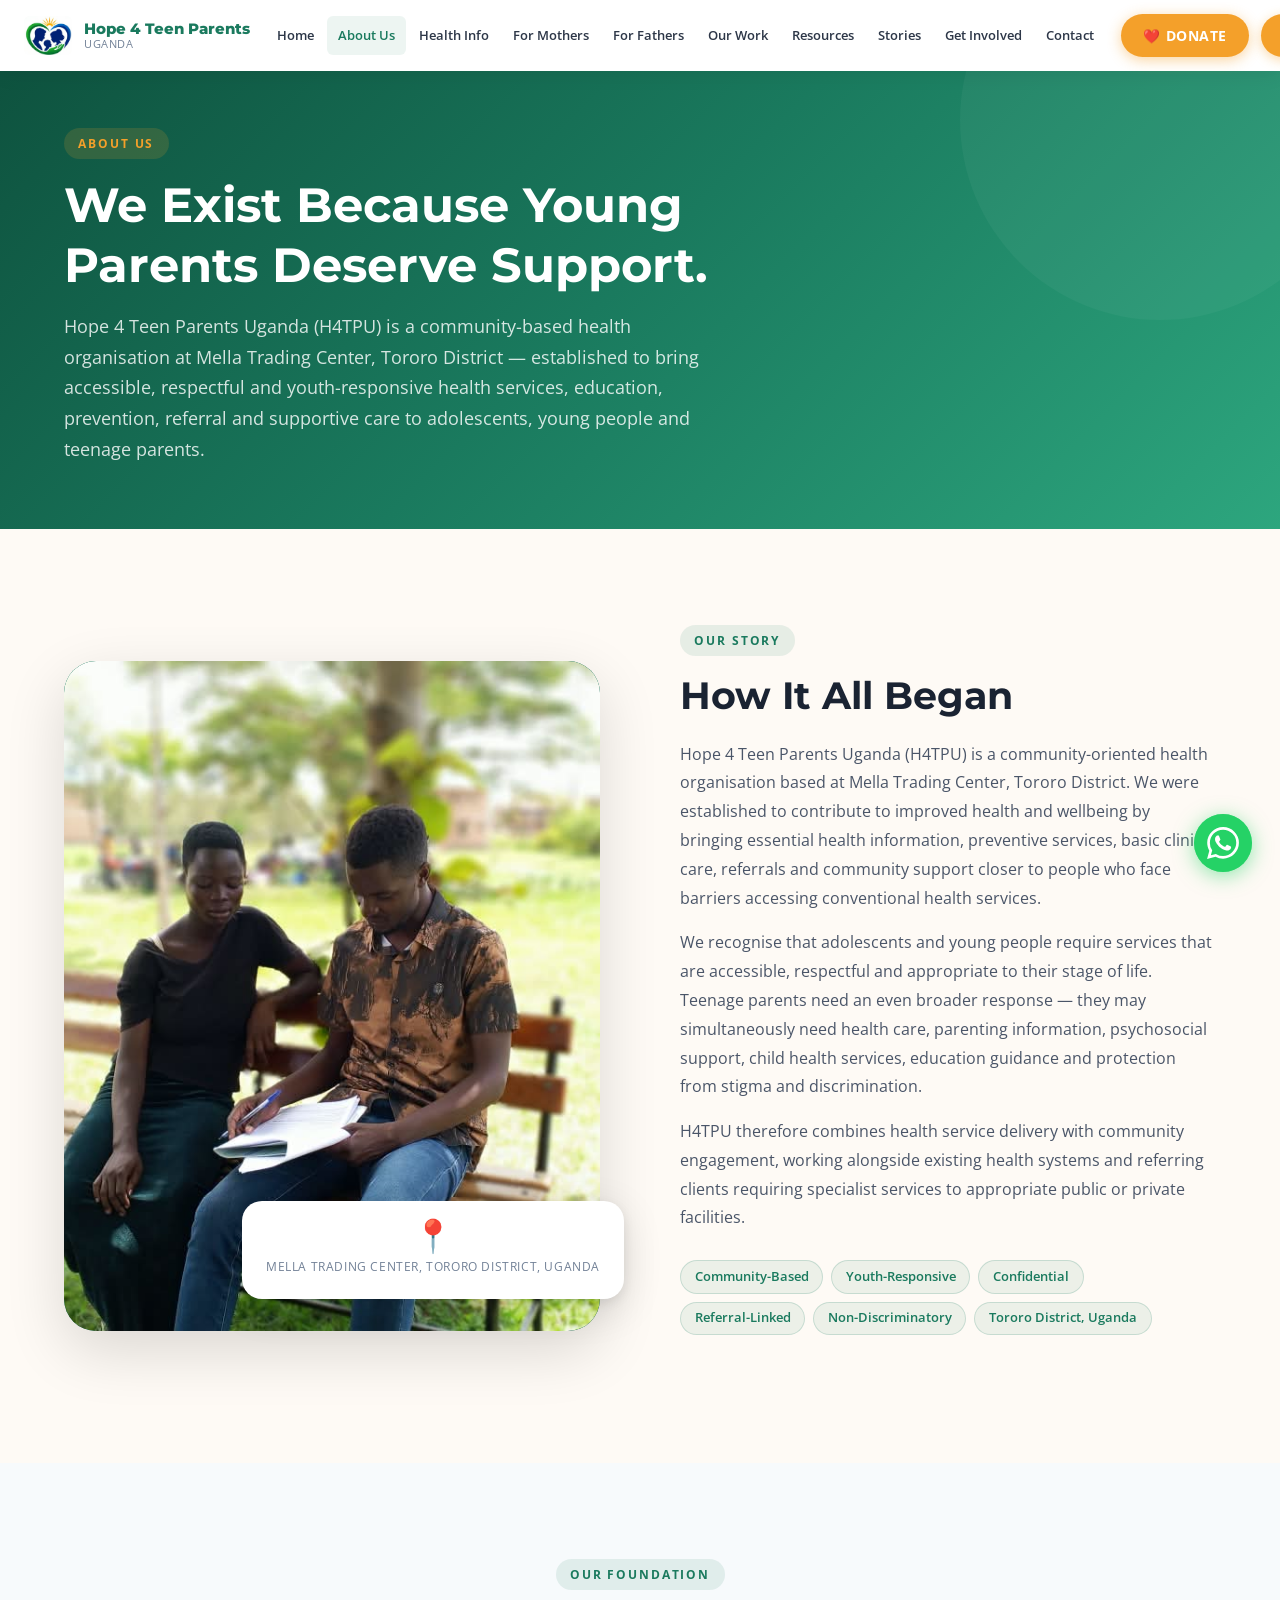
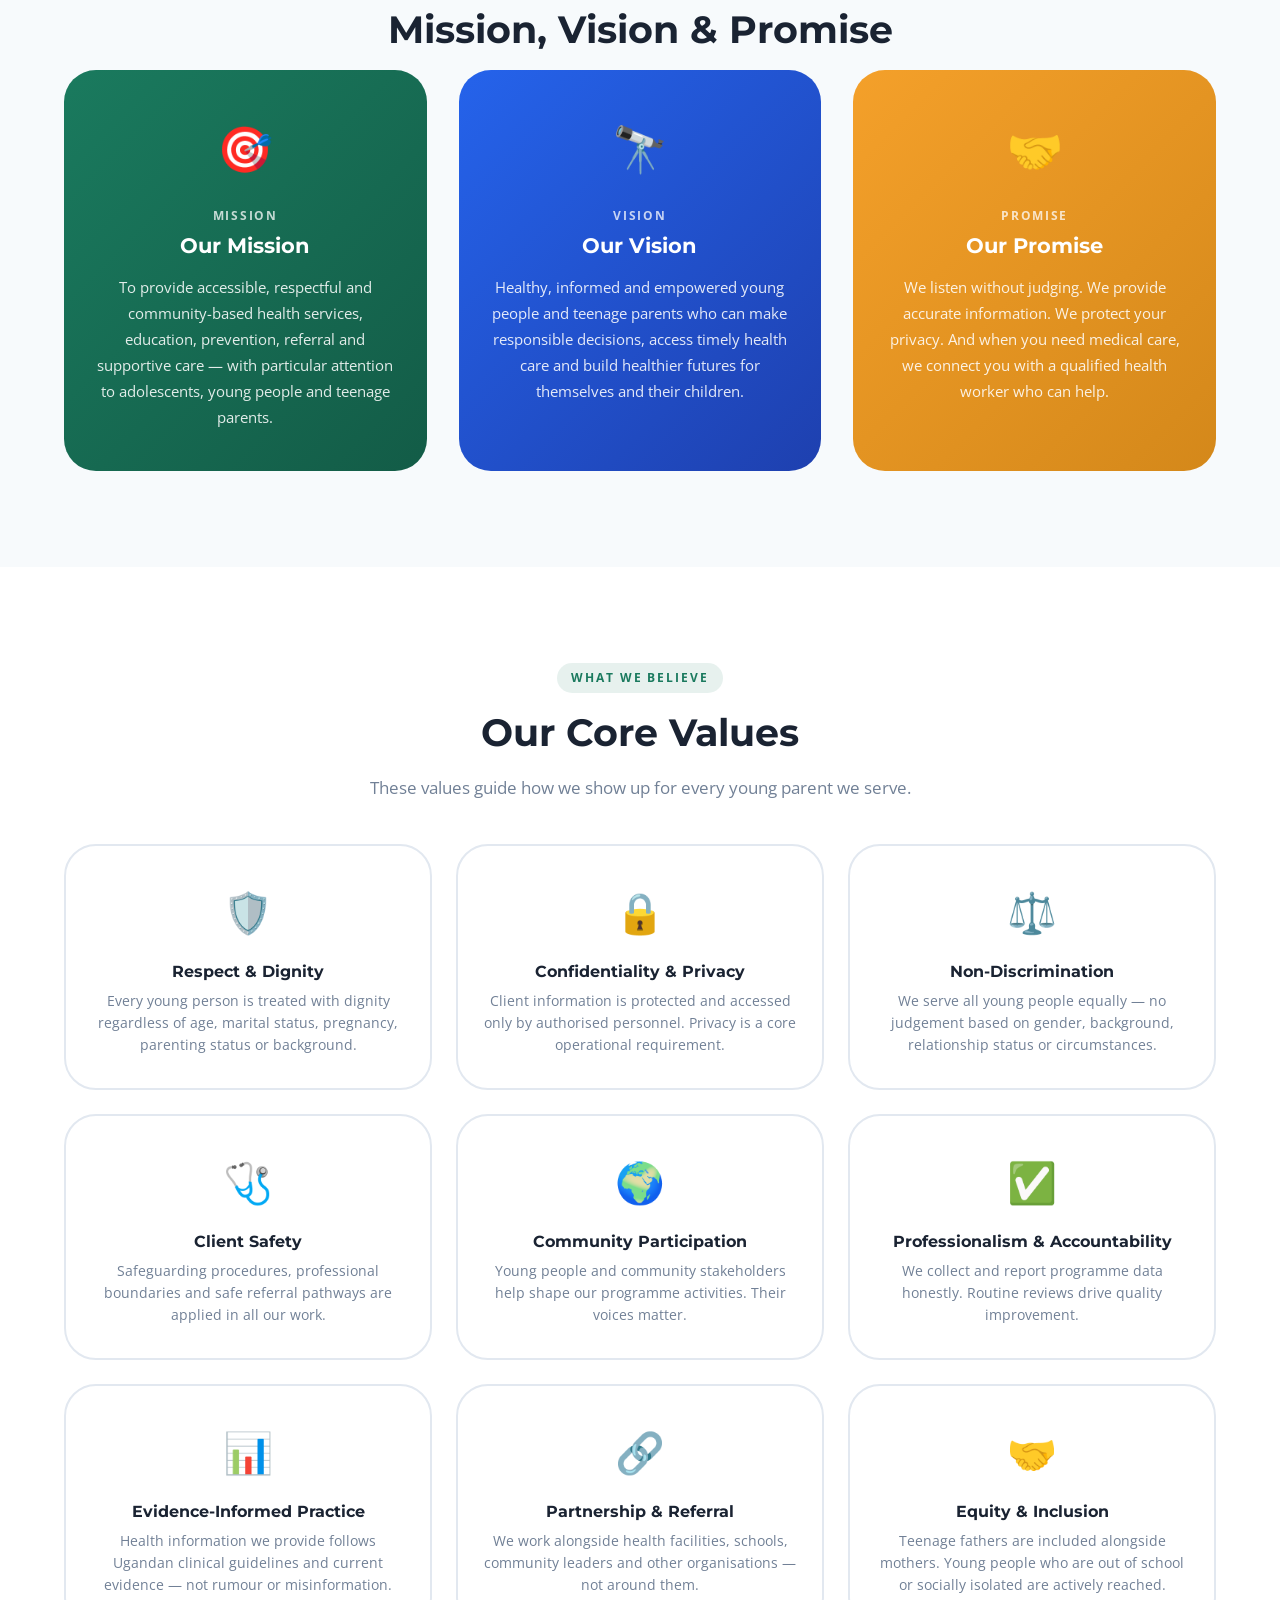
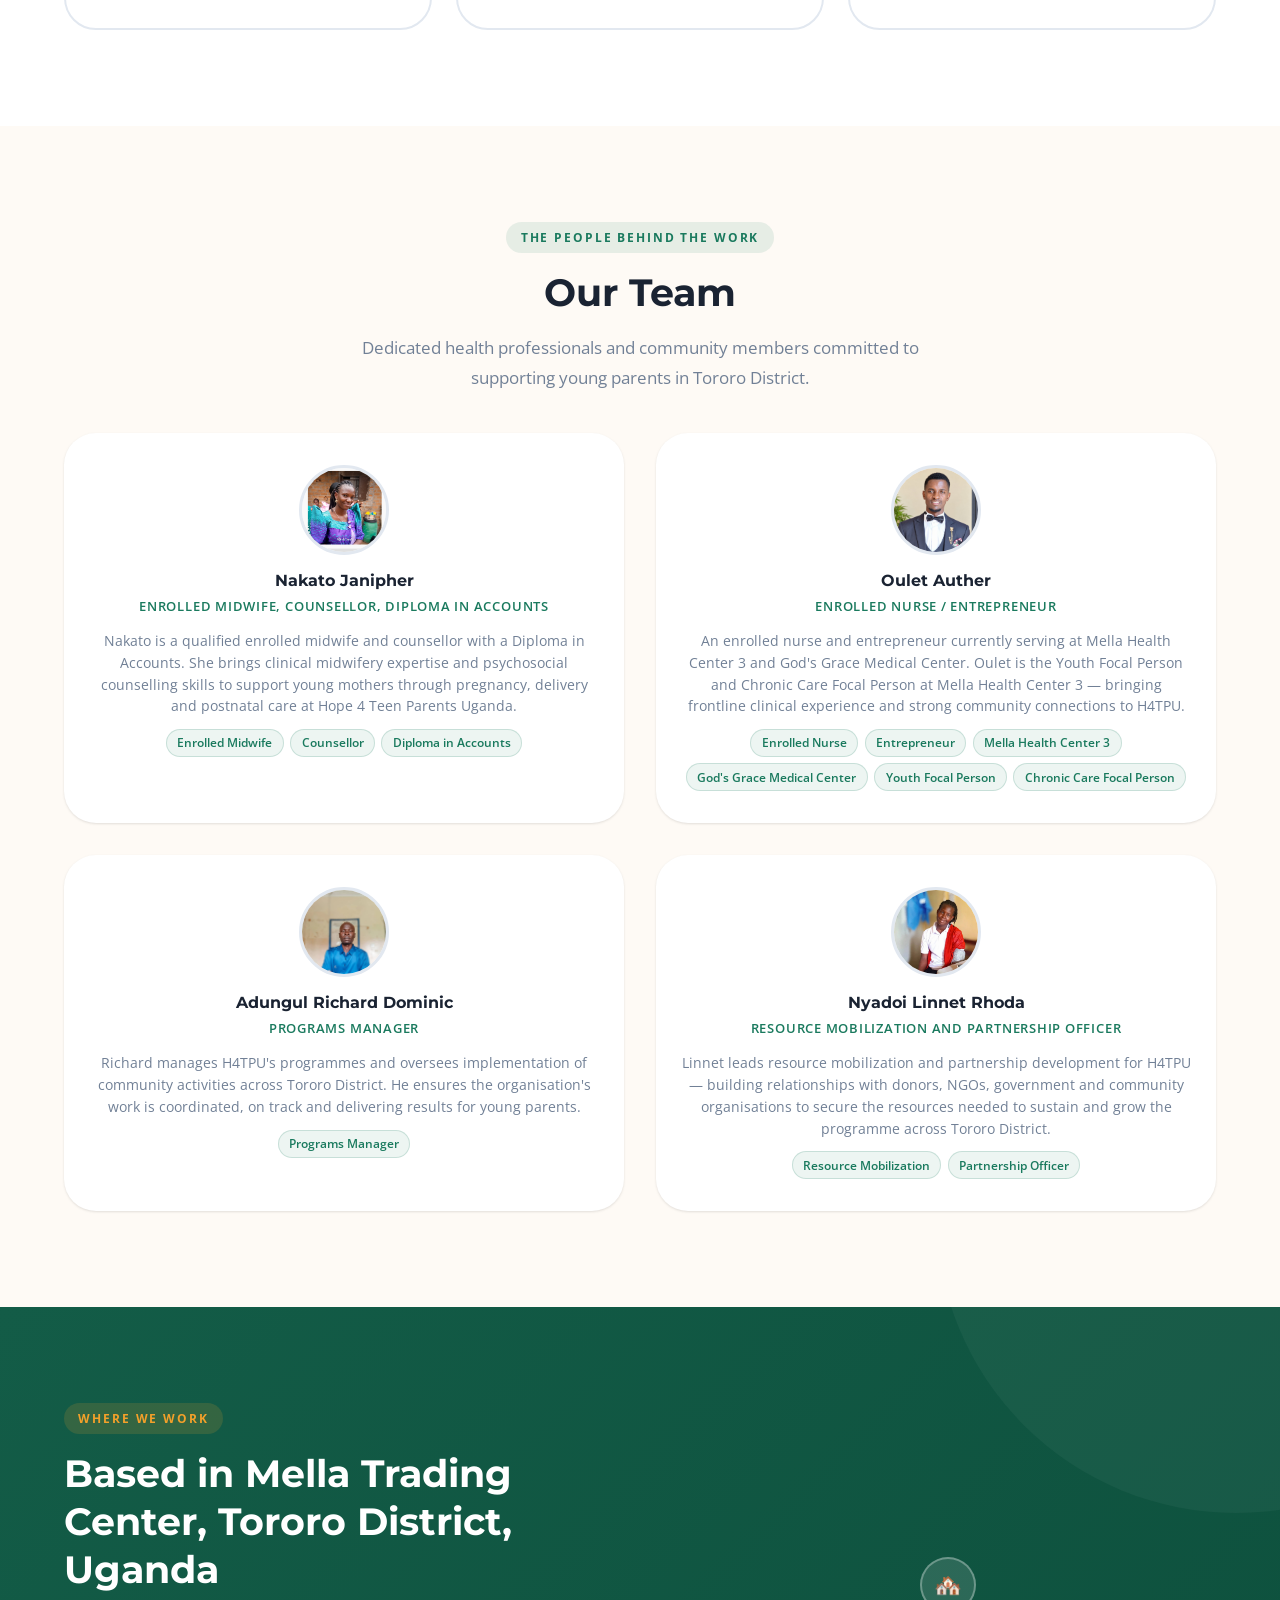
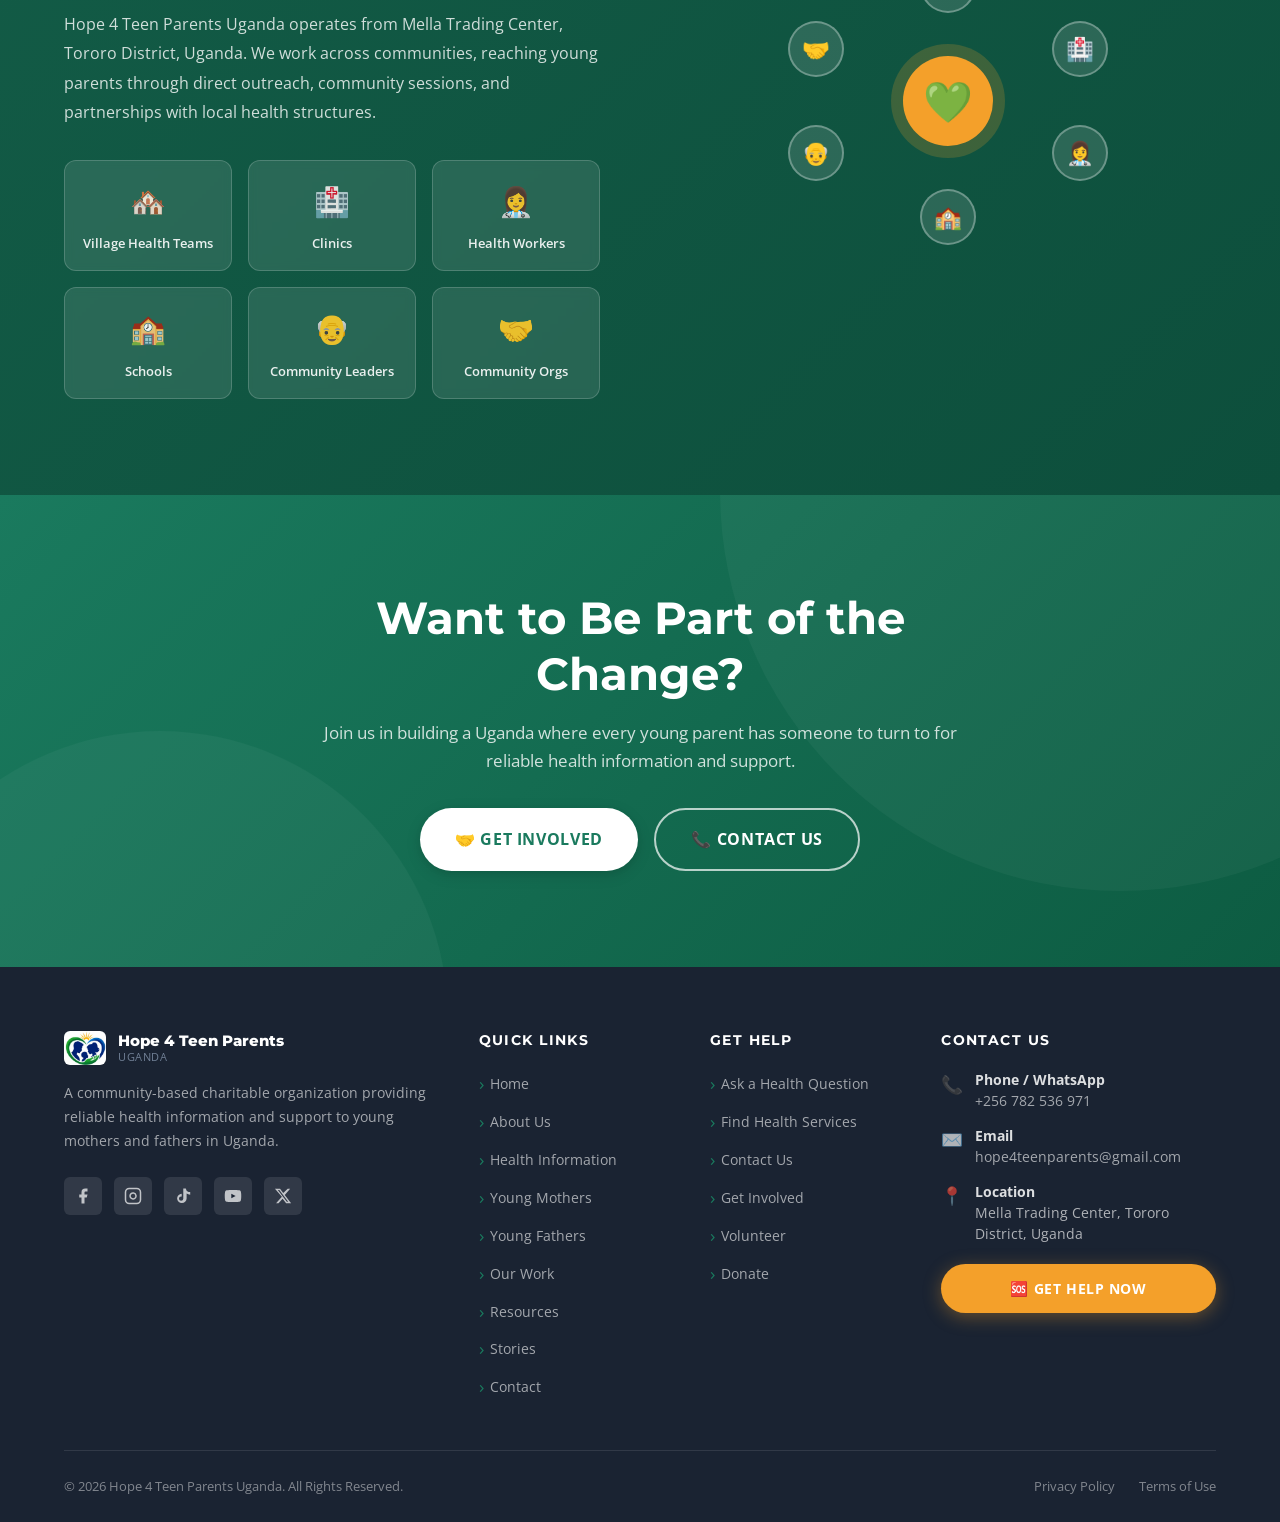
==== about.html @ ae79f882 "Fix hero image, team names, WhatsApp button, CSS cleanup" ====
﻿<!DOCTYPE html>
<html lang="en">
<head>
  <meta charset="UTF-8" />
  <meta name="viewport" content="width=device-width, initial-scale=1.0" />
  <meta name="description" content="About Hope 4 Teen Parents Uganda — our story, founder, mission, vision, core values, team, and location." />
  <title>About Us | Hope 4 Teen Parents Uganda</title>
  <link rel="preconnect" href="https://fonts.googleapis.com" />
  <link rel="preconnect" href="https://fonts.gstatic.com" crossorigin />
  <link href="https://fonts.googleapis.com/css2?family=Montserrat:wght@600;700;800&family=Open+Sans:wght@400;500;600&display=swap" rel="stylesheet" />
  <link rel="icon" href="data:image/svg+xml,<svg xmlns='http://www.w3.org/2000/svg' viewBox='0 0 32 32'><rect width='32' height='32' rx='8' fill='%231a7a5e'/><text x='50%' y='55%' dominant-baseline='middle' text-anchor='middle' font-size='18'>💚</text></svg>" />
  <link rel="stylesheet" href="css/style.css" />
</head>
<body>

  <!-- HEADER -->
  <header class="site-header" id="site-header" role="banner">
    <div class="header-inner">
      <a href="index.html" class="logo" aria-label="Hope 4 Teen Parents Uganda — Home">
        <div class="logo-icon logo-icon--img" aria-hidden="true"><img src="logo.png" alt="Hope 4 Teen Parents Uganda logo" /></div>
        <div class="logo-text"><span class="logo-name">Hope 4 Teen Parents</span><span class="logo-sub">Uganda</span></div>
      </a>
      <nav class="main-nav" role="navigation" aria-label="Main navigation">
        <ul class="nav-list">
          <li><a href="index.html">Home</a></li>
          <li><a href="about.html" class="active" aria-current="page">About Us</a></li>
          <li><a href="health-information.html">Health Info</a></li>
          <li><a href="young-mothers.html">For Mothers</a></li>
          <li><a href="young-fathers.html">For Fathers</a></li>
          <li><a href="our-work.html">Our Work</a></li>
          <li><a href="resources.html">Resources</a></li>
          <li><a href="stories.html">Stories</a></li>
          <li><a href="get-involved.html">Get Involved</a></li>
          <li><a href="contact.html">Contact</a></li>
        </ul>
      </nav>
      <div class="header-actions">
        <a href="get-involved.html#donate" class="btn btn-donate">❤️ DONATE</a>
        <a href="contact.html" class="btn btn-get-help">🆘 GET HELP</a>
        <button class="hamburger" id="hamburger" aria-label="Open navigation menu" aria-expanded="false" aria-controls="mobile-nav">
          <span></span><span></span><span></span>
        </button>
      </div>
    </div>
  </header>

  <nav class="mobile-nav" id="mobile-nav" aria-label="Mobile navigation">
    <ul class="mobile-nav-list">
      <li><a href="index.html">🏠 Home</a></li>
      <li><a href="about.html">ℹ️ About Us</a></li>
      <li><a href="health-information.html">🩺 Health Information</a></li>
      <li><a href="young-mothers.html">👩 For Young Mothers</a></li>
      <li><a href="young-fathers.html">👨 For Young Fathers</a></li>
      <li><a href="our-work.html">⚙️ Our Work</a></li>
      <li><a href="resources.html">📚 Resources</a></li>
      <li><a href="stories.html">📖 Stories</a></li>
      <li><a href="get-involved.html">🤝 Get Involved</a></li>
      <li><a href="contact.html">📞 Contact</a></li>
    </ul>
    <div class="mobile-nav-footer">
      <a href="contact.html" class="btn btn-primary btn-lg" style="justify-content:center;">🆘 GET HELP NOW</a>
      <a href="get-involved.html" class="btn btn-outline-primary btn-lg" style="justify-content:center;">Support Our Work</a>
    </div>
  </nav>

  <main>

    <!-- PAGE HERO -->
    <section class="page-hero" aria-labelledby="page-hero-heading">
      <div class="container">
        <div class="page-hero-content">
          <span class="section-label light">About Us</span>
          <h1 id="page-hero-heading">We Exist Because Young Parents Deserve Support.</h1>
          <p>Hope 4 Teen Parents Uganda (H4TPU) is a community-based health organisation at Mella Trading Center, Tororo District — established to bring accessible, respectful and youth-responsive health services, education, prevention, referral and supportive care to adolescents, young people and teenage parents.</p>
        </div>
      </div>
    </section>

    <!-- OUR STORY -->
    <section class="about section-padding" aria-labelledby="story-heading">
      <div class="container">
        <div class="about-grid">
          <div class="about-image-wrap reveal">
            <div class="about-image-box about-image-box--photo" role="img" aria-label="Young parents reviewing health information together in Uganda">
              <img src="1.jpeg" alt="Young parents sitting together reviewing health information, Mella Uganda" />
            </div>
            <div class="about-badge"><span class="about-badge-num">📍</span><span class="about-badge-label">Mella Trading Center, Tororo District, Uganda</span></div>
          </div>
          <div class="about-content reveal reveal-delay-2">
            <span class="section-label">Our Story</span>
            <h2 id="story-heading">How It All Began</h2>
            <p>Hope 4 Teen Parents Uganda (H4TPU) is a community-oriented health organisation based at Mella Trading Center, Tororo District. We were established to contribute to improved health and wellbeing by bringing essential health information, preventive services, basic clinical care, referrals and community support closer to people who face barriers accessing conventional health services.</p>
            <p>We recognise that adolescents and young people require services that are accessible, respectful and appropriate to their stage of life. Teenage parents need an even broader response — they may simultaneously need health care, parenting information, psychosocial support, child health services, education guidance and protection from stigma and discrimination.</p>
            <p>H4TPU therefore combines health service delivery with community engagement, working alongside existing health systems and referring clients requiring specialist services to appropriate public or private facilities.</p>
            <div class="about-tags">
              <span class="tag">Community-Based</span>
              <span class="tag">Youth-Responsive</span>
              <span class="tag">Confidential</span>
              <span class="tag">Referral-Linked</span>
              <span class="tag">Non-Discriminatory</span>
              <span class="tag">Tororo District, Uganda</span>
            </div>
          </div>
        </div>
      </div>
    </section>

    <!-- MISSION / VISION / VALUES -->
    <section class="mvp section-padding" style="background:var(--color-bg-light);" aria-labelledby="mvp-heading">
      <div class="container text-center">
        <span class="section-label">Our Foundation</span>
        <h2 id="mvp-heading" class="section-title">Mission, Vision &amp; Promise</h2>
        <div class="mvp-grid">
          <div class="mvp-card mission reveal">
            <span class="mvp-icon">🎯</span>
            <div class="mvp-label">Mission</div>
            <h3>Our Mission</h3>
            <p>To provide accessible, respectful and community-based health services, education, prevention, referral and supportive care — with particular attention to adolescents, young people and teenage parents.</p>
          </div>
          <div class="mvp-card vision reveal reveal-delay-2">
            <span class="mvp-icon">🔭</span>
            <div class="mvp-label">Vision</div>
            <h3>Our Vision</h3>
            <p>Healthy, informed and empowered young people and teenage parents who can make responsible decisions, access timely health care and build healthier futures for themselves and their children.</p>
          </div>
          <div class="mvp-card promise reveal reveal-delay-4">
            <span class="mvp-icon">🤝</span>
            <div class="mvp-label">Promise</div>
            <h3>Our Promise</h3>
            <p>We listen without judging. We provide accurate information. We protect your privacy. And when you need medical care, we connect you with a qualified health worker who can help.</p>
          </div>
        </div>
      </div>
    </section>

    <!-- CORE VALUES -->
    <section class="section-padding" aria-labelledby="values-heading">
      <div class="container text-center">
        <span class="section-label">What We Believe</span>
        <h2 id="values-heading" class="section-title">Our Core Values</h2>
        <p class="section-subtitle">These values guide how we show up for every young parent we serve.</p>
        <div class="values-grid" style="grid-template-columns:repeat(3,1fr);">
          <div class="value-card reveal"><span class="value-icon">🛡️</span><h4>Respect &amp; Dignity</h4><p>Every young person is treated with dignity regardless of age, marital status, pregnancy, parenting status or background.</p></div>
          <div class="value-card reveal reveal-delay-1"><span class="value-icon">🔒</span><h4>Confidentiality &amp; Privacy</h4><p>Client information is protected and accessed only by authorised personnel. Privacy is a core operational requirement.</p></div>
          <div class="value-card reveal reveal-delay-2"><span class="value-icon">⚖️</span><h4>Non-Discrimination</h4><p>We serve all young people equally — no judgement based on gender, background, relationship status or circumstances.</p></div>
          <div class="value-card reveal reveal-delay-3"><span class="value-icon">🩺</span><h4>Client Safety</h4><p>Safeguarding procedures, professional boundaries and safe referral pathways are applied in all our work.</p></div>
          <div class="value-card reveal"><span class="value-icon">🌍</span><h4>Community Participation</h4><p>Young people and community stakeholders help shape our programme activities. Their voices matter.</p></div>
          <div class="value-card reveal reveal-delay-1"><span class="value-icon">✅</span><h4>Professionalism &amp; Accountability</h4><p>We collect and report programme data honestly. Routine reviews drive quality improvement.</p></div>
          <div class="value-card reveal reveal-delay-2"><span class="value-icon">📊</span><h4>Evidence-Informed Practice</h4><p>Health information we provide follows Ugandan clinical guidelines and current evidence — not rumour or misinformation.</p></div>
          <div class="value-card reveal reveal-delay-3"><span class="value-icon">🔗</span><h4>Partnership &amp; Referral</h4><p>We work alongside health facilities, schools, community leaders and other organisations — not around them.</p></div>
          <div class="value-card reveal"><span class="value-icon">🤝</span><h4>Equity &amp; Inclusion</h4><p>Teenage fathers are included alongside mothers. Young people who are out of school or socially isolated are actively reached.</p></div>
        </div>
      </div>
    </section>

    <!-- OUR TEAM -->
    <section class="section-padding" style="background:var(--color-bg-cream);" aria-labelledby="team-heading">
      <div class="container text-center">
        <span class="section-label">The People Behind the Work</span>
        <h2 id="team-heading" class="section-title">Our Team</h2>
        <p class="section-subtitle">Dedicated health professionals and community members committed to supporting young parents in Tororo District.</p>
        <div class="team-grid" style="grid-template-columns:repeat(2,1fr);">

          <!-- Nakato Janipher -->
          <div class="team-card reveal">
            <div class="team-avatar team-avatar--photo">
              <img src="nakato.jpeg" alt="Nakato Janipher" />
            </div>
            <h4 class="team-name">Nakato Janipher</h4>
            <p class="team-role">Enrolled Midwife, Counsellor, Diploma in Accounts</p>
            <p class="team-bio">Nakato is a qualified enrolled midwife and counsellor with a Diploma in Accounts. She brings clinical midwifery expertise and psychosocial counselling skills to support young mothers through pregnancy, delivery and postnatal care at Hope 4 Teen Parents Uganda.</p>
            <div class="team-tags">
              <span class="tag">Enrolled Midwife</span>
              <span class="tag">Counsellor</span>
              <span class="tag">Diploma in Accounts</span>
            </div>
          </div>

          <!-- Oulet Auther -->
          <div class="team-card reveal reveal-delay-1">
            <div class="team-avatar team-avatar--photo">
              <img src="oulet.jpeg" alt="Oulet Auther" />
            </div>
            <h4 class="team-name">Oulet Auther</h4>
            <p class="team-role">Enrolled Nurse / Entrepreneur</p>
            <p class="team-bio">An enrolled nurse and entrepreneur currently serving at Mella Health Center 3 and God's Grace Medical Center. Oulet is the Youth Focal Person and Chronic Care Focal Person at Mella Health Center 3 — bringing frontline clinical experience and strong community connections to H4TPU.</p>
            <div class="team-tags">
              <span class="tag">Enrolled Nurse</span>
              <span class="tag">Entrepreneur</span>
              <span class="tag">Mella Health Center 3</span>
              <span class="tag">God's Grace Medical Center</span>
              <span class="tag">Youth Focal Person</span>
              <span class="tag">Chronic Care Focal Person</span>
            </div>
          </div>

          <!-- Adungul Richard Dominic -->
          <div class="team-card reveal reveal-delay-2">
            <div class="team-avatar team-avatar--photo">
              <img src="richard.jpeg" alt="Adungul Richard Dominic" />
            </div>
            <h4 class="team-name">Adungul Richard Dominic</h4>
            <p class="team-role">Programs Manager</p>
            <p class="team-bio">Richard manages H4TPU's programmes and oversees implementation of community activities across Tororo District. He ensures the organisation's work is coordinated, on track and delivering results for young parents.</p>
            <div class="team-tags">
              <span class="tag">Programs Manager</span>
            </div>
          </div>

          <!-- Nyadoi Linnet -->
          <div class="team-card reveal reveal-delay-3">
            <div class="team-avatar team-avatar--photo">
              <img src="linnet.jpeg" alt="Nyadoi Linnet" />
            </div>
            <h4 class="team-name">Nyadoi Linnet Rhoda</h4>
            <p class="team-role">Resource Mobilization and Partnership Officer</p>
            <p class="team-bio">Linnet leads resource mobilization and partnership development for H4TPU — building relationships with donors, NGOs, government and community organisations to secure the resources needed to sustain and grow the programme across Tororo District.</p>
            <div class="team-tags">
              <span class="tag">Resource Mobilization</span>
              <span class="tag">Partnership Officer</span>
            </div>
          </div>

        </div>

      </div>
    </section>

    <!-- LOCATION -->
    <section class="community section-padding" aria-labelledby="location-heading">
      <div class="container">
        <div class="community-inner">
          <div class="community-content">
            <span class="section-label light">Where We Work</span>
            <h2 id="location-heading">Based in Mella Trading Center, Tororo District, Uganda</h2>
            <p>Hope 4 Teen Parents Uganda operates from Mella Trading Center, Tororo District, Uganda. We work across communities, reaching young parents through direct outreach, community sessions, and partnerships with local health structures.</p>
            <div class="partner-grid">
              <div class="partner-chip reveal"><span class="chip-icon">🏘️</span>Village Health Teams</div>
              <div class="partner-chip reveal reveal-delay-1"><span class="chip-icon">🏥</span>Clinics</div>
              <div class="partner-chip reveal reveal-delay-2"><span class="chip-icon">👩‍⚕️</span>Health Workers</div>
              <div class="partner-chip reveal"><span class="chip-icon">🏫</span>Schools</div>
              <div class="partner-chip reveal reveal-delay-1"><span class="chip-icon">👴</span>Community Leaders</div>
              <div class="partner-chip reveal reveal-delay-2"><span class="chip-icon">🤝</span>Community Orgs</div>
            </div>
          </div>
          <div class="community-visual" aria-hidden="true">
            <div class="network-graphic">
              <div class="network-center">💚</div>
              <div class="network-node node-1">🏘️</div>
              <div class="network-node node-2">🏥</div>
              <div class="network-node node-3">👩‍⚕️</div>
              <div class="network-node node-4">🏫</div>
              <div class="network-node node-5">👴</div>
              <div class="network-node node-6">🤝</div>
            </div>
          </div>
        </div>
      </div>
    </section>

    <!-- CTA -->
    <section class="final-cta section-padding" aria-labelledby="about-cta-heading">
      <div class="container">
        <div class="final-cta-inner">
          <h2 id="about-cta-heading">Want to Be Part of the Change?</h2>
          <p>Join us in building a Uganda where every young parent has someone to turn to for reliable health information and support.</p>
          <div class="final-cta-buttons">
            <a href="get-involved.html" class="btn btn-white btn-lg">🤝 Get Involved</a>
            <a href="contact.html" class="btn btn-outline btn-lg">📞 Contact Us</a>
          </div>
        </div>
      </div>
    </section>

  </main>

  <!-- FOOTER -->
  <footer class="site-footer" role="contentinfo">
    <div class="container">
      <div class="footer-top">
        <div class="footer-brand">
          <a href="index.html" class="logo"><div class="logo-icon logo-icon--img" aria-hidden="true"><img src="logo.png" alt="Hope 4 Teen Parents Uganda logo" /></div><div class="logo-text"><span class="logo-name">Hope 4 Teen Parents</span><span class="logo-sub">Uganda</span></div></a>
          <p>A community-based charitable organization providing reliable health information and support to young mothers and fathers in Uganda.</p>
          <div class="footer-social">
            <a href="https://www.facebook.com/HopeTeenparentsuganda" class="social-link" aria-label="Facebook" target="_blank" rel="noopener noreferrer"><svg width="18" height="18" viewBox="0 0 24 24" fill="currentColor"><path d="M18 2h-3a5 5 0 0 0-5 5v3H7v4h3v8h4v-8h3l1-4h-4V7a1 1 0 0 1 1-1h3z"/></svg></a>
            <a href="https://www.instagram.com/hope4teenparentsuganda" class="social-link" aria-label="Instagram" target="_blank" rel="noopener noreferrer"><svg width="18" height="18" viewBox="0 0 24 24" fill="none" stroke="currentColor" stroke-width="2"><rect x="2" y="2" width="20" height="20" rx="5"/><path d="M16 11.37A4 4 0 1 1 12.63 8 4 4 0 0 1 16 11.37z"/><line x1="17.5" y1="6.5" x2="17.51" y2="6.5"/></svg></a>
            <a href="https://www.tiktok.com/@hope4teenparentsu" class="social-link" aria-label="TikTok" target="_blank" rel="noopener noreferrer"><svg width="18" height="18" viewBox="0 0 24 24" fill="currentColor"><path d="M19.59 6.69a4.83 4.83 0 0 1-3.77-4.25V2h-3.45v13.67a2.89 2.89 0 0 1-5.77 0 2.89 2.89 0 0 1 2.89-2.89c.28 0 .54.04.79.1V9.01a6.34 6.34 0 0 0-6.13 6.33 6.34 6.34 0 0 0 12.67 0V8.69a8.2 8.2 0 0 0 4.79 1.53V6.77a4.85 4.85 0 0 1-1.02-.08z"/></svg></a>
            <a href="https://youtube.com/@hope4teenparentsuganda?si=vQItVOc5aU5wI0wI" class="social-link" aria-label="YouTube" target="_blank" rel="noopener noreferrer"><svg width="18" height="18" viewBox="0 0 24 24" fill="currentColor"><path d="M22.54 6.42a2.78 2.78 0 0 0-1.95-1.96C18.88 4 12 4 12 4s-6.88 0-8.59.46a2.78 2.78 0 0 0-1.95 1.96A29 29 0 0 0 1 12a29 29 0 0 0 .46 5.58A2.78 2.78 0 0 0 3.41 19.54C5.12 20 12 20 12 20s6.88 0 8.59-.46a2.78 2.78 0 0 0 1.95-1.96A29 29 0 0 0 23 12a29 29 0 0 0-.46-5.58z"/><polygon fill="#1a2332" points="9.75,15.02 15.5,12 9.75,8.98"/></svg></a>
            <a href="https://twitter.com/hope4teenpatent" class="social-link" aria-label="Twitter / X" target="_blank" rel="noopener noreferrer"><svg width="18" height="18" viewBox="0 0 24 24" fill="currentColor"><path d="M18.244 2.25h3.308l-7.227 8.26 8.502 11.24H16.17l-4.714-6.231-5.401 6.231H2.747l7.73-8.835L1.254 2.25H8.08l4.261 5.632 5.903-5.632zm-1.161 17.52h1.833L7.084 4.126H5.117z"/></svg></a>
          </div>
        </div>
        <div class="footer-col"><h4>Quick Links</h4><ul class="footer-links"><li><a href="index.html">Home</a></li><li><a href="about.html">About Us</a></li><li><a href="health-information.html">Health Information</a></li><li><a href="young-mothers.html">Young Mothers</a></li><li><a href="young-fathers.html">Young Fathers</a></li><li><a href="our-work.html">Our Work</a></li><li><a href="resources.html">Resources</a></li><li><a href="stories.html">Stories</a></li><li><a href="contact.html">Contact</a></li></ul></div>
        <div class="footer-col"><h4>Get Help</h4><ul class="footer-links"><li><a href="contact.html">Ask a Health Question</a></li><li><a href="contact.html">Find Health Services</a></li><li><a href="contact.html">Contact Us</a></li><li><a href="get-involved.html">Get Involved</a></li><li><a href="get-involved.html">Volunteer</a></li><li><a href="get-involved.html">Donate</a></li></ul></div>
        <div class="footer-col"><h4>Contact Us</h4>
          <div class="footer-contact-item"><span class="icon">📞</span><span><strong style="color:rgba(255,255,255,0.85);">Phone / WhatsApp</strong><br><a href="tel:+256782536971" style="color:rgba(255,255,255,0.6);">+256 782 536 971</a></span></div>
          <div class="footer-contact-item"><span class="icon">✉️</span><span><strong style="color:rgba(255,255,255,0.85);">Email</strong><br><a href="mailto:hope4teenparents@gmail.com" style="color:rgba(255,255,255,0.6);">hope4teenparents@gmail.com</a></span></div>
          <div class="footer-contact-item"><span class="icon">📍</span><span><strong style="color:rgba(255,255,255,0.85);">Location</strong><br>Mella Trading Center, Tororo District, Uganda</span></div>
          <div style="margin-top:1.25rem;"><a href="contact.html" class="btn btn-secondary" style="width:100%;justify-content:center;">🆘 GET HELP NOW</a></div>
        </div>
      </div>
      <div class="footer-bottom">
        <div class="footer-bottom-left">&copy; 2026 Hope 4 Teen Parents Uganda. All Rights Reserved.</div>
        <div class="footer-bottom-right"><a href="#">Privacy Policy</a><a href="#">Terms of Use</a></div>
      </div>
    </div>
  </footer>

  <script src="js/main.js"></script>
  <!-- WhatsApp Floating Button -->
  <a href="https://wa.me/256782536971?text=Hello%20Hope%204%20Teen%20Parents%20Uganda%2C%20I%20need%20some%20information." 
     class="whatsapp-float" 
     target="_blank" 
     rel="noopener noreferrer"
     aria-label="Chat with us on WhatsApp">
    <svg viewBox="0 0 24 24" xmlns="http://www.w3.org/2000/svg">
      <path d="M17.472 14.382c-.297-.149-1.758-.867-2.03-.967-.273-.099-.471-.148-.67.15-.197.297-.767.966-.94 1.164-.173.199-.347.223-.644.075-.297-.15-1.255-.463-2.39-1.475-.883-.788-1.48-1.761-1.653-2.059-.173-.297-.018-.458.13-.606.134-.133.298-.347.446-.52.149-.174.198-.298.298-.497.099-.198.05-.371-.025-.52-.075-.149-.669-1.612-.916-2.207-.242-.579-.487-.5-.669-.51-.173-.008-.371-.01-.57-.01-.198 0-.52.074-.792.372-.272.297-1.04 1.016-1.04 2.479 0 1.462 1.065 2.875 1.213 3.074.149.198 2.096 3.2 5.077 4.487.709.306 1.262.489 1.694.625.712.227 1.36.195 1.871.118.571-.085 1.758-.719 2.006-1.413.248-.694.248-1.289.173-1.413-.074-.124-.272-.198-.57-.347m-5.421 7.403h-.004a9.87 9.87 0 01-5.031-1.378l-.361-.214-3.741.982.998-3.648-.235-.374a9.86 9.86 0 01-1.51-5.26c.001-5.45 4.436-9.884 9.888-9.884 2.64 0 5.122 1.03 6.988 2.898a9.825 9.825 0 012.893 6.994c-.003 5.45-4.437 9.884-9.885 9.884m8.413-18.297A11.815 11.815 0 0012.05 0C5.495 0 .16 5.335.157 11.892c0 2.096.547 4.142 1.588 5.945L.057 24l6.305-1.654a11.882 11.882 0 005.683 1.448h.005c6.554 0 11.89-5.335 11.893-11.893a11.821 11.821 0 00-3.48-8.413z"/>
    </svg>
    <span class="wa-tooltip">Chat on WhatsApp</span>
  </a>

</body>
</html>
---- css/style.css ----
/* =========================================================
   HOPE FOR YOUNG PARENTS UGANDA — Main Stylesheet
   ========================================================= */

/* --- CSS Custom Properties --- */
:root {
  /* Brand Colors */
  --color-primary: #1a7a5e;        /* Deep teal-green — trust, health */
  --color-primary-dark: #135c47;
  --color-primary-light: #2da67e;
  --color-secondary: #f4a02a;      /* Warm amber — warmth, hope */
  --color-secondary-dark: #d4881a;
  --color-accent: #e05c7a;         /* Soft rose — youth, care */
  --color-accent-light: #fce8ed;

  /* Neutrals */
  --color-dark: #1a2332;
  --color-dark-2: #2d3748;
  --color-mid: #4a5568;
  --color-light: #718096;
  --color-border: #e2e8f0;
  --color-bg-light: #f7fafc;
  --color-bg-cream: #fefaf5;
  --color-white: #ffffff;

  /* Typography */
  --font-heading: 'Montserrat', 'Segoe UI', sans-serif;
  --font-body: 'Open Sans', 'Segoe UI', sans-serif;

  /* Spacing */
  --space-xs: 0.5rem;
  --space-sm: 1rem;
  --space-md: 1.5rem;
  --space-lg: 2.5rem;
  --space-xl: 4rem;
  --space-2xl: 6rem;

  /* Border Radius */
  --radius-sm: 6px;
  --radius-md: 12px;
  --radius-lg: 20px;
  --radius-xl: 32px;
  --radius-full: 9999px;

  /* Shadows */
  --shadow-sm: 0 1px 3px rgba(0,0,0,0.08), 0 1px 2px rgba(0,0,0,0.04);
  --shadow-md: 0 4px 16px rgba(0,0,0,0.10), 0 2px 6px rgba(0,0,0,0.06);
  --shadow-lg: 0 10px 40px rgba(0,0,0,0.12), 0 4px 12px rgba(0,0,0,0.08);
  --shadow-xl: 0 20px 60px rgba(0,0,0,0.14);

  /* Transitions */
  --transition-fast: 0.18s ease;
  --transition-base: 0.28s ease;
  --transition-slow: 0.45s ease;
}

/* --- Reset & Base --- */
*, *::before, *::after {
  box-sizing: border-box;
  margin: 0;
  padding: 0;
}

html {
  scroll-behavior: smooth;
  font-size: 16px;
}

body {
  font-family: var(--font-body);
  color: var(--color-dark-2);
  background: var(--color-white);
  line-height: 1.7;
  overflow-x: hidden;
}

img {
  max-width: 100%;
  height: auto;
  display: block;
}

a {
  color: inherit;
  text-decoration: none;
  transition: color var(--transition-fast);
}

ul {
  list-style: none;
}

button {
  cursor: pointer;
  font-family: var(--font-body);
  border: none;
  outline: none;
}

/* --- Typography --- */
h1, h2, h3, h4, h5 {
  font-family: var(--font-heading);
  line-height: 1.25;
  font-weight: 700;
  color: var(--color-dark);
}

h1 { font-size: clamp(2rem, 5vw, 3.5rem); }
h2 { font-size: clamp(1.6rem, 3.5vw, 2.4rem); }
h3 { font-size: clamp(1.2rem, 2.5vw, 1.6rem); }
h4 { font-size: 1.15rem; }

p { color: var(--color-mid); line-height: 1.8; }

/* --- Utility Classes --- */
.container {
  max-width: 1200px;
  margin: 0 auto;
  padding: 0 1.5rem;
}

.section-padding {
  padding: var(--space-2xl) 0;
}

.section-padding-sm {
  padding: var(--space-xl) 0;
}

.text-center { text-align: center; }
.text-white { color: var(--color-white) !important; }
.text-primary { color: var(--color-primary); }
.text-secondary { color: var(--color-secondary); }

.section-label {
  display: inline-block;
  font-size: 0.78rem;
  font-weight: 700;
  letter-spacing: 0.15em;
  text-transform: uppercase;
  color: var(--color-primary);
  background: rgba(26, 122, 94, 0.1);
  padding: 0.3rem 0.9rem;
  border-radius: var(--radius-full);
  margin-bottom: 1rem;
}

.section-label.light {
  color: var(--color-secondary);
  background: rgba(244, 160, 42, 0.15);
}

.section-title {
  margin-bottom: 1rem;
}

.section-subtitle {
  font-size: 1.05rem;
  color: var(--color-light);
  max-width: 620px;
  margin: 0 auto 2.5rem;
}

/* --- Buttons --- */
.btn {
  display: inline-flex;
  align-items: center;
  gap: 0.5rem;
  padding: 0.78rem 1.8rem;
  border-radius: var(--radius-full);
  font-weight: 700;
  font-size: 0.9rem;
  letter-spacing: 0.04em;
  transition: all var(--transition-base);
  text-transform: uppercase;
  white-space: nowrap;
}

.btn-primary {
  background: var(--color-primary);
  color: var(--color-white);
  box-shadow: 0 4px 18px rgba(26, 122, 94, 0.35);
}

.btn-primary:hover {
  background: var(--color-primary-dark);
  box-shadow: 0 6px 24px rgba(26, 122, 94, 0.45);
  transform: translateY(-2px);
}

.btn-secondary {
  background: var(--color-secondary);
  color: var(--color-white);
  box-shadow: 0 4px 18px rgba(244, 160, 42, 0.35);
}

.btn-secondary:hover {
  background: var(--color-secondary-dark);
  transform: translateY(-2px);
}

.btn-outline {
  background: transparent;
  color: var(--color-white);
  border: 2px solid rgba(255,255,255,0.7);
}

.btn-outline:hover {
  background: rgba(255,255,255,0.12);
  border-color: var(--color-white);
}

.btn-outline-primary {
  background: transparent;
  color: var(--color-primary);
  border: 2px solid var(--color-primary);
}

.btn-outline-primary:hover {
  background: var(--color-primary);
  color: var(--color-white);
}

.btn-white {
  background: var(--color-white);
  color: var(--color-primary);
  box-shadow: var(--shadow-md);
}

.btn-white:hover {
  background: var(--color-bg-light);
  transform: translateY(-2px);
  box-shadow: var(--shadow-lg);
}

.btn-lg {
  padding: 1rem 2.2rem;
  font-size: 1rem;
}

.btn-get-help {
  background: var(--color-secondary);
  color: var(--color-white);
  padding: 0.6rem 1.4rem;
  font-size: 0.85rem;
  box-shadow: 0 3px 12px rgba(244, 160, 42, 0.4);
}

.btn-get-help:hover {
  background: var(--color-secondary-dark);
  transform: translateY(-2px);
}

/* =========================================================
   HEADER
   ========================================================= */
.site-header {
  position: fixed;
  top: 0;
  left: 0;
  right: 0;
  z-index: 1000;
  background: var(--color-white);
  box-shadow: 0 2px 20px rgba(0,0,0,0.08);
  transition: all var(--transition-base);
}

.site-header.scrolled {
  box-shadow: 0 4px 30px rgba(0,0,0,0.12);
}

.header-inner {
  display: flex;
  align-items: center;
  justify-content: space-between;
  padding: 0.9rem 1.5rem;
  max-width: 1300px;
  margin: 0 auto;
  gap: 1rem;
}

/* Logo */
.logo {
  display: flex;
  align-items: center;
  gap: 0.75rem;
  flex-shrink: 0;
  text-decoration: none;
}

.logo-icon {
  width: 46px;
  height: 46px;
  background: var(--color-primary);
  border-radius: 12px;
  display: flex;
  align-items: center;
  justify-content: center;
  flex-shrink: 0;
}

.logo-icon svg {
  width: 28px;
  height: 28px;
  fill: white;
}

.logo-text {
  display: flex;
  flex-direction: column;
  line-height: 1.2;
}

.logo-name {
  font-family: var(--font-heading);
  font-weight: 800;
  font-size: 0.95rem;
  color: var(--color-primary);
  line-height: 1.1;
}

.logo-sub {
  font-size: 0.68rem;
  color: var(--color-light);
  letter-spacing: 0.05em;
  text-transform: uppercase;
}

/* Navigation */
.main-nav {
  display: flex;
  align-items: center;
  gap: 0.1rem;
}

.nav-list {
  display: flex;
  align-items: center;
  gap: 0.1rem;
  flex-wrap: nowrap;
}

.nav-list li a {
  display: block;
  padding: 0.5rem 0.7rem;
  font-size: 0.82rem;
  font-weight: 600;
  color: var(--color-dark-2);
  border-radius: var(--radius-sm);
  transition: all var(--transition-fast);
  white-space: nowrap;
}

.nav-list li a:hover,
.nav-list li a.active {
  color: var(--color-primary);
  background: rgba(26, 122, 94, 0.08);
}

.header-actions {
  display: flex;
  align-items: center;
  gap: 0.75rem;
  flex-shrink: 0;
}

/* Hamburger */
.hamburger {
  display: none;
  flex-direction: column;
  justify-content: center;
  align-items: center;
  width: 40px;
  height: 40px;
  background: none;
  border: none;
  cursor: pointer;
  gap: 5px;
  padding: 4px;
  border-radius: var(--radius-sm);
  transition: background var(--transition-fast);
}

.hamburger:hover { background: var(--color-bg-light); }

.hamburger span {
  display: block;
  width: 22px;
  height: 2px;
  background: var(--color-dark-2);
  border-radius: 2px;
  transition: all var(--transition-base);
}

.hamburger.open span:nth-child(1) { transform: translateY(7px) rotate(45deg); }
.hamburger.open span:nth-child(2) { opacity: 0; transform: scaleX(0); }
.hamburger.open span:nth-child(3) { transform: translateY(-7px) rotate(-45deg); }

/* Mobile nav */
.mobile-nav {
  display: none;
  position: fixed;
  top: 0;
  left: 0;
  right: 0;
  bottom: 0;
  background: var(--color-white);
  z-index: 999;
  padding: 5rem 2rem 2rem;
  overflow-y: auto;
  transform: translateX(100%);
  transition: transform var(--transition-base);
}

.mobile-nav.open {
  display: block;
  transform: translateX(0);
}

.mobile-nav-list {
  display: flex;
  flex-direction: column;
  gap: 0.25rem;
}

.mobile-nav-list li a {
  display: block;
  padding: 0.9rem 1rem;
  font-size: 1.05rem;
  font-weight: 600;
  color: var(--color-dark-2);
  border-radius: var(--radius-md);
  border-bottom: 1px solid var(--color-border);
  transition: all var(--transition-fast);
}

.mobile-nav-list li a:hover {
  color: var(--color-primary);
  background: rgba(26, 122, 94, 0.06);
}

.mobile-nav-footer {
  margin-top: 2rem;
  display: flex;
  gap: 1rem;
  flex-direction: column;
}

/* =========================================================
   HERO SECTION
   ========================================================= */
.hero {
  position: relative;
  min-height: 100vh;
  display: flex;
  align-items: center;
  padding: 8rem 0 5rem;
  overflow: hidden;
  background: linear-gradient(135deg, #0d4f3c 0%, #1a7a5e 40%, #2da67e 100%);
}

.hero::before {
  content: '';
  position: absolute;
  inset: 0;
  background: url('data:image/svg+xml,<svg xmlns="http://www.w3.org/2000/svg" viewBox="0 0 1000 600"><circle cx="800" cy="100" r="300" fill="rgba(255,255,255,0.03)"/><circle cx="200" cy="500" r="200" fill="rgba(255,255,255,0.03)"/></svg>') center/cover no-repeat;
  pointer-events: none;
}

.hero-bg-shapes {
  position: absolute;
  inset: 0;
  overflow: hidden;
  pointer-events: none;
}

.hero-shape {
  position: absolute;
  border-radius: 50%;
  opacity: 0.06;
  background: white;
  animation: floatShape 8s ease-in-out infinite;
}

.hero-shape-1 { width: 400px; height: 400px; top: -100px; right: -100px; animation-delay: 0s; }
.hero-shape-2 { width: 250px; height: 250px; bottom: -50px; left: -50px; animation-delay: 2s; }
.hero-shape-3 { width: 150px; height: 150px; top: 40%; right: 15%; animation-delay: 4s; }

@keyframes floatShape {
  0%, 100% { transform: translateY(0) rotate(0deg); }
  50% { transform: translateY(-20px) rotate(5deg); }
}

.hero-container {
  position: relative;
  z-index: 2;
  display: grid;
  grid-template-columns: 1fr 1fr;
  gap: 3rem;
  align-items: center;
  max-width: 1200px;
  margin: 0 auto;
  padding: 0 1.5rem;
}

.hero-content { max-width: 580px; }

.hero-badge {
  display: inline-flex;
  align-items: center;
  gap: 0.5rem;
  background: rgba(255,255,255,0.12);
  border: 1px solid rgba(255,255,255,0.25);
  color: rgba(255,255,255,0.95);
  padding: 0.45rem 1.1rem;
  border-radius: var(--radius-full);
  font-size: 0.8rem;
  font-weight: 600;
  letter-spacing: 0.05em;
  margin-bottom: 1.5rem;
  backdrop-filter: blur(8px);
}

.hero-badge span.dot {
  width: 7px;
  height: 7px;
  background: var(--color-secondary);
  border-radius: 50%;
  animation: pulse 2s ease-in-out infinite;
}

@keyframes pulse {
  0%, 100% { transform: scale(1); opacity: 1; }
  50% { transform: scale(1.4); opacity: 0.7; }
}

.hero-title {
  color: var(--color-white);
  margin-bottom: 1.25rem;
  font-size: clamp(2.2rem, 4.5vw, 3.4rem);
  line-height: 1.15;
}

.hero-title .highlight {
  color: var(--color-secondary);
  display: block;
}

.hero-text {
  color: rgba(255,255,255,0.85);
  font-size: 1.08rem;
  line-height: 1.75;
  margin-bottom: 2rem;
}

.hero-buttons {
  display: flex;
  gap: 1rem;
  flex-wrap: wrap;
  margin-bottom: 2rem;
}

.hero-trust {
  display: inline-flex;
  align-items: center;
  gap: 0.5rem;
  color: rgba(255,255,255,0.75);
  font-size: 0.85rem;
  font-weight: 600;
  letter-spacing: 0.08em;
}

.hero-trust .divider {
  color: var(--color-secondary);
  font-size: 1rem;
}

/* Hero Image */
.hero-visual {
  position: relative;
  display: flex;
  justify-content: center;
  align-items: center;
}

.hero-image-frame {
  position: relative;
  border-radius: var(--radius-xl);
  overflow: hidden;
  box-shadow: var(--shadow-xl);
  max-width: 480px;
  width: 100%;
  aspect-ratio: 4/5;
  background: linear-gradient(160deg, #1a9870 0%, #0d5c42 100%);
}

.hero-image-placeholder {
  width: 100%;
  height: 100%;
  display: flex;
  flex-direction: column;
  align-items: center;
  justify-content: center;
  gap: 1rem;
  color: rgba(255,255,255,0.7);
  font-size: 0.9rem;
  text-align: center;
  padding: 2rem;
}

.hero-image-placeholder .icon-large {
  font-size: 5rem;
  opacity: 0.6;
}

.hero-stats-bar {
  position: absolute;
  bottom: -1.5rem;
  left: 50%;
  transform: translateX(-50%);
  background: var(--color-white);
  border-radius: var(--radius-lg);
  padding: 1rem 1.5rem;
  display: flex;
  gap: 1.5rem;
  box-shadow: var(--shadow-lg);
  white-space: nowrap;
}

.hero-stat {
  text-align: center;
}

.hero-stat-num {
  display: block;
  font-family: var(--font-heading);
  font-weight: 800;
  font-size: 1.3rem;
  color: var(--color-primary);
  line-height: 1;
}

.hero-stat-label {
  font-size: 0.68rem;
  color: var(--color-light);
  text-transform: uppercase;
  letter-spacing: 0.05em;
}

/* =========================================================
   QUICK HELP SECTION
   ========================================================= */
.quick-help {
  padding: var(--space-xl) 0;
  background: var(--color-white);
  margin-top: 2rem;
}

.quick-help-grid {
  display: grid;
  grid-template-columns: repeat(4, 1fr);
  gap: 1.25rem;
}

.quick-card {
  background: var(--color-white);
  border: 2px solid var(--color-border);
  border-radius: var(--radius-lg);
  padding: 1.75rem 1.5rem;
  text-align: center;
  transition: all var(--transition-base);
  cursor: pointer;
  text-decoration: none;
  display: block;
  position: relative;
  overflow: hidden;
}

.quick-card::before {
  content: '';
  position: absolute;
  bottom: 0;
  left: 0;
  right: 0;
  height: 4px;
  background: var(--color-primary);
  transform: scaleX(0);
  transition: transform var(--transition-base);
}

.quick-card:hover {
  border-color: var(--color-primary);
  box-shadow: var(--shadow-lg);
  transform: translateY(-6px);
}

.quick-card:hover::before { transform: scaleX(1); }

.quick-card-icon {
  font-size: 2.8rem;
  margin-bottom: 1rem;
  display: block;
  transition: transform var(--transition-base);
}

.quick-card:hover .quick-card-icon { transform: scale(1.1); }

.quick-card-title {
  font-family: var(--font-heading);
  font-weight: 700;
  font-size: 1rem;
  color: var(--color-dark);
  margin-bottom: 0.5rem;
}

.quick-card-text {
  font-size: 0.85rem;
  color: var(--color-light);
  line-height: 1.55;
}

.quick-card.accent-rose:hover { border-color: var(--color-accent); }
.quick-card.accent-rose::before { background: var(--color-accent); }
.quick-card.accent-amber:hover { border-color: var(--color-secondary); }
.quick-card.accent-amber::before { background: var(--color-secondary); }

/* =========================================================
   WHO WE ARE
   ========================================================= */
.about {
  background: var(--color-bg-cream);
  padding: var(--space-2xl) 0;
}

.about-grid {
  display: grid;
  grid-template-columns: 1fr 1fr;
  gap: 5rem;
  align-items: center;
}

.about-image-wrap {
  position: relative;
}

.about-image-box {
  border-radius: var(--radius-xl);
  overflow: hidden;
  aspect-ratio: 4/5;
  background: linear-gradient(160deg, var(--color-primary) 0%, var(--color-primary-dark) 100%);
  display: flex;
  align-items: center;
  justify-content: center;
  color: rgba(255,255,255,0.6);
  font-size: 5rem;
  box-shadow: var(--shadow-xl);
}

.about-badge {
  position: absolute;
  bottom: 2rem;
  right: -1.5rem;
  background: var(--color-white);
  border-radius: var(--radius-lg);
  padding: 1.2rem 1.5rem;
  box-shadow: var(--shadow-lg);
  text-align: center;
  min-width: 140px;
}

.about-badge-num {
  display: block;
  font-family: var(--font-heading);
  font-size: 2rem;
  font-weight: 800;
  color: var(--color-primary);
  line-height: 1;
}

.about-badge-label {
  font-size: 0.75rem;
  color: var(--color-light);
  text-transform: uppercase;
  letter-spacing: 0.05em;
}

.about-content h2 {
  margin-bottom: 1.25rem;
}

.about-content p {
  margin-bottom: 1rem;
  font-size: 1rem;
}

.about-content p:last-of-type { margin-bottom: 1.75rem; }

.about-tags {
  display: flex;
  flex-wrap: wrap;
  gap: 0.5rem;
  margin-bottom: 2rem;
}

.tag {
  display: inline-block;
  background: rgba(26, 122, 94, 0.08);
  color: var(--color-primary);
  border-radius: var(--radius-full);
  padding: 0.3rem 0.85rem;
  font-size: 0.8rem;
  font-weight: 600;
  border: 1px solid rgba(26, 122, 94, 0.18);
}

/* =========================================================
   MISSION / VISION / PROMISE
   ========================================================= */
.mvp {
  background: var(--color-white);
  padding: var(--space-2xl) 0;
}

.mvp-grid {
  display: grid;
  grid-template-columns: repeat(3, 1fr);
  gap: 2rem;
  margin-top: 1rem;
}

.mvp-card {
  border-radius: var(--radius-xl);
  padding: 2.5rem 2rem;
  position: relative;
  overflow: hidden;
  transition: transform var(--transition-base), box-shadow var(--transition-base);
}

.mvp-card:hover {
  transform: translateY(-8px);
  box-shadow: var(--shadow-xl);
}

.mvp-card.mission {
  background: linear-gradient(135deg, var(--color-primary) 0%, var(--color-primary-dark) 100%);
  color: white;
}

.mvp-card.vision {
  background: linear-gradient(135deg, #2563eb 0%, #1e40af 100%);
  color: white;
}

.mvp-card.promise {
  background: linear-gradient(135deg, var(--color-secondary) 0%, var(--color-secondary-dark) 100%);
  color: white;
}

.mvp-icon {
  font-size: 2.8rem;
  margin-bottom: 1.25rem;
  display: block;
}

.mvp-label {
  font-size: 0.72rem;
  font-weight: 700;
  letter-spacing: 0.15em;
  text-transform: uppercase;
  opacity: 0.75;
  margin-bottom: 0.5rem;
}

.mvp-card h3 {
  color: white;
  margin-bottom: 1rem;
  font-size: 1.3rem;
}

.mvp-card p {
  color: rgba(255,255,255,0.88);
  font-size: 0.95rem;
  line-height: 1.7;
}

/* =========================================================
   HEALTH INFORMATION
   ========================================================= */
.health-info {
  background: var(--color-bg-light);
  padding: var(--space-2xl) 0;
}

.health-grid {
  display: grid;
  grid-template-columns: repeat(4, 1fr);
  gap: 1.25rem;
  margin-bottom: 2.5rem;
}

.health-card {
  background: var(--color-white);
  border-radius: var(--radius-lg);
  padding: 1.75rem 1.5rem;
  text-align: center;
  box-shadow: var(--shadow-sm);
  transition: all var(--transition-base);
  border: 2px solid transparent;
}

.health-card:hover {
  border-color: var(--color-primary);
  box-shadow: var(--shadow-lg);
  transform: translateY(-5px);
}

.health-card-icon {
  width: 64px;
  height: 64px;
  margin: 0 auto 1rem;
  background: rgba(26, 122, 94, 0.1);
  border-radius: var(--radius-lg);
  display: flex;
  align-items: center;
  justify-content: center;
  font-size: 2rem;
  transition: all var(--transition-base);
}

.health-card:hover .health-card-icon {
  background: var(--color-primary);
  color: white;
}

.health-card h4 {
  font-size: 0.95rem;
  margin-bottom: 0.5rem;
  color: var(--color-dark);
}

.health-card p {
  font-size: 0.8rem;
  color: var(--color-light);
  margin-bottom: 1rem;
  line-height: 1.55;
}

.health-card .btn-link {
  font-size: 0.8rem;
  font-weight: 700;
  color: var(--color-primary);
  text-transform: uppercase;
  letter-spacing: 0.06em;
  display: inline-flex;
  align-items: center;
  gap: 0.3rem;
  transition: gap var(--transition-fast);
}

.health-card .btn-link:hover { gap: 0.6rem; }

/* =========================================================
   YOUNG MOTHERS / FATHERS
   ========================================================= */
.young-parents {
  padding: var(--space-2xl) 0;
}

.young-parents.mothers { background: linear-gradient(135deg, #fce8ed 0%, #fff5f8 100%); }
.young-parents.fathers { background: linear-gradient(135deg, #e8f4fd 0%, #f0f9ff 100%); }

.young-parents-grid {
  display: grid;
  grid-template-columns: 1fr 1fr;
  gap: 4rem;
  align-items: center;
}

.young-parents.fathers .young-parents-grid {
  direction: rtl;
}

.young-parents.fathers .young-parents-content {
  direction: ltr;
}

.young-parents-image {
  border-radius: var(--radius-xl);
  overflow: hidden;
  aspect-ratio: 1;
  display: flex;
  align-items: center;
  justify-content: center;
  font-size: 6rem;
  box-shadow: var(--shadow-xl);
}

.young-parents.mothers .young-parents-image {
  background: linear-gradient(135deg, #e05c7a 0%, #c0405c 100%);
  direction: ltr;
}

.young-parents.fathers .young-parents-image {
  background: linear-gradient(135deg, #2563eb 0%, #1e40af 100%);
  direction: ltr;
}

.young-parents-content h2 { margin-bottom: 1rem; }
.young-parents-content p { margin-bottom: 1.5rem; }

.topics-grid {
  display: flex;
  flex-wrap: wrap;
  gap: 0.5rem;
  margin-bottom: 2rem;
}

.topic-chip {
  background: rgba(26, 122, 94, 0.08);
  color: var(--color-primary);
  border: 1px solid rgba(26, 122, 94, 0.15);
  border-radius: var(--radius-full);
  padding: 0.35rem 0.9rem;
  font-size: 0.82rem;
  font-weight: 600;
  display: inline-flex;
  align-items: center;
  gap: 0.35rem;
  transition: all var(--transition-fast);
  cursor: pointer;
}

.topic-chip:hover {
  background: var(--color-primary);
  color: white;
  border-color: var(--color-primary);
}

.young-parents.mothers .topic-chip {
  background: rgba(224, 92, 122, 0.08);
  color: var(--color-accent);
  border-color: rgba(224, 92, 122, 0.15);
}

.young-parents.mothers .topic-chip:hover {
  background: var(--color-accent);
  color: white;
  border-color: var(--color-accent);
}

.young-parents.fathers .topic-chip {
  background: rgba(37, 99, 235, 0.08);
  color: #2563eb;
  border-color: rgba(37, 99, 235, 0.15);
}

.young-parents.fathers .topic-chip:hover {
  background: #2563eb;
  color: white;
}

/* =========================================================
   HOW WE WORK
   ========================================================= */
.how-we-work {
  background: var(--color-white);
  padding: var(--space-2xl) 0;
}

.steps-grid {
  display: grid;
  grid-template-columns: repeat(4, 1fr);
  gap: 1.5rem;
  position: relative;
  margin-top: 1.5rem;
}

.steps-grid::before {
  content: '';
  position: absolute;
  top: 2.5rem;
  left: 10%;
  right: 10%;
  height: 2px;
  background: linear-gradient(90deg, var(--color-primary), var(--color-primary-light));
  opacity: 0.2;
  z-index: 0;
}

.step-card {
  text-align: center;
  position: relative;
  z-index: 1;
  padding: 1.5rem 1rem;
}

.step-num-wrap {
  position: relative;
  display: inline-block;
  margin-bottom: 1.25rem;
}

.step-circle {
  width: 64px;
  height: 64px;
  border-radius: 50%;
  background: var(--color-primary);
  display: flex;
  align-items: center;
  justify-content: center;
  margin: 0 auto;
  transition: all var(--transition-base);
  box-shadow: 0 4px 18px rgba(26, 122, 94, 0.3);
}

.step-card:hover .step-circle {
  transform: scale(1.1);
  box-shadow: 0 8px 28px rgba(26, 122, 94, 0.45);
}

.step-icon {
  font-size: 1.75rem;
  color: white;
}

.step-num-badge {
  position: absolute;
  top: -6px;
  right: -6px;
  width: 22px;
  height: 22px;
  background: var(--color-secondary);
  color: white;
  border-radius: 50%;
  font-size: 0.65rem;
  font-weight: 800;
  display: flex;
  align-items: center;
  justify-content: center;
  border: 2px solid white;
}

.step-card h3 {
  font-size: 1.05rem;
  margin-bottom: 0.5rem;
  color: var(--color-dark);
}

.step-card p {
  font-size: 0.85rem;
  color: var(--color-light);
  line-height: 1.6;
}

/* =========================================================
   COMMUNITY NETWORK
   ========================================================= */
.community {
  background: linear-gradient(135deg, var(--color-primary-dark) 0%, #0d4f3c 100%);
  padding: var(--space-2xl) 0;
  position: relative;
  overflow: hidden;
}

.community::before {
  content: '';
  position: absolute;
  top: -50%;
  right: -20%;
  width: 600px;
  height: 600px;
  border-radius: 50%;
  background: rgba(255,255,255,0.04);
  pointer-events: none;
}

.community-inner {
  display: grid;
  grid-template-columns: 1fr 1fr;
  gap: 5rem;
  align-items: center;
}

.community-content h2 {
  color: white;
  margin-bottom: 1rem;
}

.community-content > p {
  color: rgba(255,255,255,0.8);
  margin-bottom: 2rem;
  font-size: 1.02rem;
}

.partner-grid {
  display: grid;
  grid-template-columns: repeat(3, 1fr);
  gap: 1rem;
}

.partner-chip {
  background: rgba(255,255,255,0.1);
  border: 1px solid rgba(255,255,255,0.18);
  border-radius: var(--radius-md);
  padding: 1rem;
  text-align: center;
  color: rgba(255,255,255,0.9);
  font-size: 0.82rem;
  font-weight: 600;
  transition: all var(--transition-base);
  backdrop-filter: blur(4px);
}

.partner-chip:hover {
  background: rgba(255,255,255,0.18);
  transform: translateY(-3px);
}

.partner-chip .chip-icon {
  font-size: 1.8rem;
  margin-bottom: 0.4rem;
  display: block;
}

.community-visual {
  display: flex;
  align-items: center;
  justify-content: center;
}

.network-graphic {
  position: relative;
  width: 320px;
  height: 320px;
}

.network-center {
  position: absolute;
  top: 50%;
  left: 50%;
  transform: translate(-50%, -50%);
  width: 90px;
  height: 90px;
  background: var(--color-secondary);
  border-radius: 50%;
  display: flex;
  align-items: center;
  justify-content: center;
  font-size: 2.5rem;
  z-index: 2;
  box-shadow: 0 0 0 12px rgba(244, 160, 42, 0.2);
}

.network-node {
  position: absolute;
  width: 56px;
  height: 56px;
  background: rgba(255,255,255,0.12);
  border: 2px solid rgba(255,255,255,0.3);
  border-radius: 50%;
  display: flex;
  align-items: center;
  justify-content: center;
  font-size: 1.4rem;
  color: white;
  transition: all var(--transition-base);
}

.network-node:hover {
  background: rgba(255,255,255,0.25);
  transform: scale(1.15);
}

.node-1 { top: 5%; left: 50%; transform: translateX(-50%); }
.node-2 { top: 25%; right: 0%; }
.node-3 { bottom: 25%; right: 0%; }
.node-4 { bottom: 5%; left: 50%; transform: translateX(-50%); }
.node-5 { bottom: 25%; left: 0%; }
.node-6 { top: 25%; left: 0%; }

/* =========================================================
   IMPACT / STATISTICS
   ========================================================= */
.impact {
  background: var(--color-white);
  padding: var(--space-xl) 0;
}

.stats-grid {
  display: grid;
  grid-template-columns: repeat(4, 1fr);
  gap: 2rem;
  margin: 2.5rem 0;
}

.stat-card {
  text-align: center;
  padding: 2rem 1.5rem;
  border-radius: var(--radius-xl);
  background: var(--color-bg-light);
  border: 2px solid var(--color-border);
  transition: all var(--transition-base);
  position: relative;
  overflow: hidden;
}

.stat-card::before {
  content: '';
  position: absolute;
  top: 0;
  left: 0;
  right: 0;
  height: 4px;
  background: var(--color-primary);
}

.stat-card:hover {
  border-color: var(--color-primary);
  box-shadow: var(--shadow-lg);
  transform: translateY(-5px);
}

.stat-icon {
  font-size: 2.2rem;
  margin-bottom: 0.75rem;
  display: block;
}

.stat-number {
  font-family: var(--font-heading);
  font-size: 2.5rem;
  font-weight: 800;
  color: var(--color-primary);
  line-height: 1;
  margin-bottom: 0.4rem;
  display: block;
}

.stat-label {
  font-size: 0.88rem;
  color: var(--color-light);
  font-weight: 600;
  text-transform: uppercase;
  letter-spacing: 0.05em;
}

.stat-note {
  font-size: 0.78rem;
  color: var(--color-light);
  font-style: italic;
  margin-top: 1rem;
  text-align: center;
  opacity: 0.7;
}

/* =========================================================
   STORIES
   ========================================================= */
.stories {
  background: var(--color-bg-cream);
  padding: var(--space-2xl) 0;
}

.stories-grid {
  display: grid;
  grid-template-columns: repeat(3, 1fr);
  gap: 1.75rem;
  margin-bottom: 2.5rem;
}

.story-card {
  background: var(--color-white);
  border-radius: var(--radius-xl);
  overflow: hidden;
  box-shadow: var(--shadow-sm);
  transition: all var(--transition-base);
  display: flex;
  flex-direction: column;
}

.story-card:hover {
  box-shadow: var(--shadow-lg);
  transform: translateY(-6px);
}

.story-image {
  height: 200px;
  background: linear-gradient(135deg, var(--color-primary) 0%, var(--color-primary-dark) 100%);
  display: flex;
  align-items: center;
  justify-content: center;
  font-size: 4rem;
  position: relative;
  overflow: hidden;
}

.story-image.img-2 { background: linear-gradient(135deg, #2563eb 0%, #1e40af 100%); }
.story-image.img-3 { background: linear-gradient(135deg, var(--color-accent) 0%, #c0405c 100%); }

.story-consent-badge {
  position: absolute;
  top: 0.75rem;
  right: 0.75rem;
  background: rgba(0,0,0,0.4);
  color: white;
  font-size: 0.65rem;
  padding: 0.2rem 0.6rem;
  border-radius: var(--radius-full);
  backdrop-filter: blur(4px);
}

.story-body {
  padding: 1.5rem;
  flex: 1;
  display: flex;
  flex-direction: column;
}

.story-category {
  font-size: 0.72rem;
  font-weight: 700;
  text-transform: uppercase;
  letter-spacing: 0.1em;
  color: var(--color-primary);
  margin-bottom: 0.5rem;
}

.story-title {
  font-size: 1rem;
  font-weight: 700;
  color: var(--color-dark);
  margin-bottom: 0.6rem;
  line-height: 1.35;
}

.story-excerpt {
  font-size: 0.85rem;
  color: var(--color-light);
  line-height: 1.6;
  flex: 1;
  margin-bottom: 1rem;
}

.story-meta {
  display: flex;
  justify-content: space-between;
  align-items: center;
  padding-top: 1rem;
  border-top: 1px solid var(--color-border);
}

.story-date {
  font-size: 0.78rem;
  color: var(--color-light);
}

.btn-text {
  font-size: 0.82rem;
  font-weight: 700;
  color: var(--color-primary);
  display: inline-flex;
  align-items: center;
  gap: 0.3rem;
  transition: gap var(--transition-fast);
}

.btn-text:hover { gap: 0.6rem; }

/* =========================================================
   HEALTH ARTICLES
   ========================================================= */
.health-articles {
  background: var(--color-white);
  padding: var(--space-2xl) 0;
}

.articles-grid {
  display: grid;
  grid-template-columns: repeat(4, 1fr);
  gap: 1.5rem;
  margin-bottom: 2.5rem;
}

.article-card {
  background: var(--color-white);
  border: 2px solid var(--color-border);
  border-radius: var(--radius-xl);
  overflow: hidden;
  transition: all var(--transition-base);
}

.article-card:hover {
  border-color: var(--color-primary);
  box-shadow: var(--shadow-lg);
  transform: translateY(-5px);
}

.article-image {
  height: 160px;
  display: flex;
  align-items: center;
  justify-content: center;
  font-size: 3.5rem;
}

.article-image.ai-1 { background: linear-gradient(135deg, #0d4f3c, #1a7a5e); }
.article-image.ai-2 { background: linear-gradient(135deg, #1e40af, #2563eb); }
.article-image.ai-3 { background: linear-gradient(135deg, #c0405c, #e05c7a); }
.article-image.ai-4 { background: linear-gradient(135deg, #b45309, #f4a02a); }

.article-body { padding: 1.25rem; }

.article-cat {
  font-size: 0.7rem;
  font-weight: 700;
  text-transform: uppercase;
  letter-spacing: 0.1em;
  color: var(--color-primary);
  background: rgba(26, 122, 94, 0.08);
  padding: 0.2rem 0.6rem;
  border-radius: var(--radius-full);
  display: inline-block;
  margin-bottom: 0.6rem;
}

.article-title {
  font-size: 0.92rem;
  font-weight: 700;
  color: var(--color-dark);
  line-height: 1.4;
  margin-bottom: 0.6rem;
}

.article-excerpt {
  font-size: 0.8rem;
  color: var(--color-light);
  line-height: 1.55;
  margin-bottom: 0.75rem;
}

.article-footer {
  display: flex;
  justify-content: space-between;
  align-items: center;
  border-top: 1px solid var(--color-border);
  padding-top: 0.75rem;
  margin-top: 0.75rem;
}

.article-date {
  font-size: 0.75rem;
  color: var(--color-light);
}

/* =========================================================
   CONFIDENTIAL HELP
   ========================================================= */
.confidential {
  background: linear-gradient(135deg, #1a2332 0%, #2d3748 100%);
  padding: var(--space-2xl) 0;
  position: relative;
  overflow: hidden;
}

.confidential::before {
  content: '';
  position: absolute;
  top: -100px;
  right: -100px;
  width: 400px;
  height: 400px;
  border-radius: 50%;
  background: rgba(26, 122, 94, 0.12);
  pointer-events: none;
}

.confidential-inner {
  text-align: center;
  max-width: 700px;
  margin: 0 auto;
  position: relative;
  z-index: 1;
}

.confidential-icon {
  font-size: 3.5rem;
  margin-bottom: 1rem;
  display: block;
}

.confidential-inner h2 {
  color: white;
  margin-bottom: 1rem;
  font-size: clamp(1.6rem, 3vw, 2.4rem);
}

.confidential-inner p {
  color: rgba(255,255,255,0.75);
  font-size: 1.05rem;
  margin-bottom: 2rem;
  line-height: 1.75;
}

.confidential-buttons {
  display: flex;
  gap: 1rem;
  justify-content: center;
  flex-wrap: wrap;
  margin-bottom: 2rem;
}

.privacy-note {
  display: inline-flex;
  align-items: center;
  gap: 0.5rem;
  color: rgba(255,255,255,0.55);
  font-size: 0.85rem;
  background: rgba(255,255,255,0.06);
  border: 1px solid rgba(255,255,255,0.1);
  border-radius: var(--radius-full);
  padding: 0.5rem 1.2rem;
}

/* =========================================================
   GET INVOLVED
   ========================================================= */
.get-involved {
  background: var(--color-bg-light);
  padding: var(--space-2xl) 0;
}

.involved-grid {
  display: grid;
  grid-template-columns: repeat(4, 1fr);
  gap: 1.5rem;
  margin-top: 1rem;
}

.involved-card {
  background: var(--color-white);
  border-radius: var(--radius-xl);
  padding: 2rem 1.5rem;
  text-align: center;
  box-shadow: var(--shadow-sm);
  transition: all var(--transition-base);
  border: 2px solid transparent;
}

.involved-card:hover {
  border-color: var(--color-primary);
  box-shadow: var(--shadow-lg);
  transform: translateY(-6px);
}

.involved-icon {
  width: 72px;
  height: 72px;
  margin: 0 auto 1.25rem;
  border-radius: var(--radius-lg);
  display: flex;
  align-items: center;
  justify-content: center;
  font-size: 2.2rem;
  transition: all var(--transition-base);
}

.involved-icon.green { background: rgba(26, 122, 94, 0.1); }
.involved-icon.blue { background: rgba(37, 99, 235, 0.1); }
.involved-icon.amber { background: rgba(244, 160, 42, 0.1); }
.involved-icon.rose { background: rgba(224, 92, 122, 0.1); }

.involved-card:hover .involved-icon.green { background: var(--color-primary); color: white; }
.involved-card:hover .involved-icon.blue { background: #2563eb; color: white; }
.involved-card:hover .involved-icon.amber { background: var(--color-secondary); color: white; }
.involved-card:hover .involved-icon.rose { background: var(--color-accent); color: white; }

.involved-card h3 {
  font-size: 1.05rem;
  margin-bottom: 0.5rem;
}

.involved-card p {
  font-size: 0.85rem;
  color: var(--color-light);
  margin-bottom: 1.25rem;
  line-height: 1.55;
}

/* =========================================================
   FINAL CTA
   ========================================================= */
.final-cta {
  background: linear-gradient(135deg, var(--color-primary) 0%, #0d5c42 100%);
  padding: var(--space-2xl) 0;
  text-align: center;
  position: relative;
  overflow: hidden;
}

.final-cta::before {
  content: '';
  position: absolute;
  inset: 0;
  background: url('data:image/svg+xml,<svg xmlns="http://www.w3.org/2000/svg" viewBox="0 0 800 400"><circle cx="700" cy="50" r="250" fill="rgba(255,255,255,0.04)"/><circle cx="100" cy="380" r="180" fill="rgba(255,255,255,0.04)"/></svg>') center/cover;
  pointer-events: none;
}

.final-cta-inner {
  position: relative;
  z-index: 1;
  max-width: 680px;
  margin: 0 auto;
}

.final-cta-inner h2 {
  color: white;
  font-size: clamp(1.8rem, 3.5vw, 2.8rem);
  margin-bottom: 1rem;
}

.final-cta-inner p {
  color: rgba(255,255,255,0.8);
  font-size: 1.05rem;
  margin-bottom: 2rem;
  line-height: 1.7;
}

.final-cta-buttons {
  display: flex;
  gap: 1rem;
  justify-content: center;
  flex-wrap: wrap;
}

/* =========================================================
   FOOTER
   ========================================================= */
.site-footer {
  background: var(--color-dark);
  color: rgba(255,255,255,0.75);
  padding: 4rem 0 0;
}

.footer-top {
  display: grid;
  grid-template-columns: 2fr 1fr 1fr 1.5fr;
  gap: 3rem;
  padding-bottom: 3rem;
  border-bottom: 1px solid rgba(255,255,255,0.1);
}

.footer-brand .logo {
  margin-bottom: 1rem;
}

.footer-brand .logo-name { color: white; }

.footer-brand p {
  font-size: 0.88rem;
  color: rgba(255,255,255,0.6);
  line-height: 1.7;
  margin-bottom: 1.5rem;
}

.footer-social {
  display: flex;
  gap: 0.75rem;
}

.social-link {
  width: 38px;
  height: 38px;
  background: rgba(255,255,255,0.1);
  border-radius: var(--radius-sm);
  display: flex;
  align-items: center;
  justify-content: center;
  color: rgba(255,255,255,0.7);
  font-size: 1rem;
  transition: all var(--transition-fast);
}

.social-link:hover {
  background: var(--color-primary);
  color: white;
  transform: translateY(-3px);
}

.footer-col h4 {
  color: white;
  font-size: 0.9rem;
  font-weight: 700;
  text-transform: uppercase;
  letter-spacing: 0.1em;
  margin-bottom: 1.25rem;
}

.footer-links {
  display: flex;
  flex-direction: column;
  gap: 0.5rem;
}

.footer-links li a {
  font-size: 0.88rem;
  color: rgba(255,255,255,0.6);
  transition: color var(--transition-fast);
  display: flex;
  align-items: center;
  gap: 0.4rem;
}

.footer-links li a:hover { color: var(--color-secondary); }
.footer-links li a::before { content: '›'; color: var(--color-primary); font-size: 1.1rem; }

.footer-contact-item {
  display: flex;
  align-items: flex-start;
  gap: 0.75rem;
  margin-bottom: 0.85rem;
}

.footer-contact-item .icon {
  font-size: 1.1rem;
  flex-shrink: 0;
  margin-top: 0.1rem;
}

.footer-contact-item span {
  font-size: 0.88rem;
  color: rgba(255,255,255,0.65);
  line-height: 1.5;
}

.footer-bottom {
  padding: 1.5rem 0;
  display: flex;
  align-items: center;
  justify-content: space-between;
  flex-wrap: wrap;
  gap: 1rem;
}

.footer-bottom-left {
  font-size: 0.82rem;
  color: rgba(255,255,255,0.45);
}

.footer-bottom-right {
  display: flex;
  gap: 1.5rem;
}

.footer-bottom-right a {
  font-size: 0.82rem;
  color: rgba(255,255,255,0.45);
  transition: color var(--transition-fast);
}

.footer-bottom-right a:hover { color: var(--color-secondary); }

/* =========================================================
   SCROLL ANIMATIONS
   ========================================================= */
.reveal {
  opacity: 0;
  transform: translateY(30px);
  transition: opacity 0.65s ease, transform 0.65s ease;
}

.reveal.revealed {
  opacity: 1;
  transform: translateY(0);
}

.reveal-delay-1 { transition-delay: 0.1s; }
.reveal-delay-2 { transition-delay: 0.2s; }
.reveal-delay-3 { transition-delay: 0.3s; }
.reveal-delay-4 { transition-delay: 0.4s; }

/* =========================================================
   RESPONSIVE — Tablet (≤ 1024px)
   ========================================================= */
@media (max-width: 1024px) {
  .nav-list li a { font-size: 0.75rem; padding: 0.45rem 0.5rem; }
  .hero-container { grid-template-columns: 1fr; text-align: center; gap: 2.5rem; }
  .hero-content { max-width: 100%; }
  .hero-buttons { justify-content: center; }
  .hero-trust { justify-content: center; }
  .hero-visual { justify-content: center; }
  .hero-image-frame { max-width: 340px; }
  .hero-stats-bar { display: none; }
  .quick-help-grid { grid-template-columns: repeat(2, 1fr); }
  .about-grid { grid-template-columns: 1fr; gap: 3rem; }
  .about-badge { right: 0; }
  .mvp-grid { grid-template-columns: repeat(3, 1fr); gap: 1.25rem; }
  .health-grid { grid-template-columns: repeat(2, 1fr); }
  .young-parents-grid { grid-template-columns: 1fr; gap: 2rem; text-align: center; }
  .young-parents.fathers .young-parents-grid { direction: ltr; }
  .topics-grid { justify-content: center; }
  .steps-grid { grid-template-columns: repeat(2, 1fr); }
  .steps-grid::before { display: none; }
  .community-inner { grid-template-columns: 1fr; gap: 3rem; }
  .stats-grid { grid-template-columns: repeat(2, 1fr); }
  .stories-grid { grid-template-columns: repeat(2, 1fr); }
  .articles-grid { grid-template-columns: repeat(2, 1fr); }
  .involved-grid { grid-template-columns: repeat(2, 1fr); }
  .footer-top { grid-template-columns: 1fr 1fr; }
}

/* =========================================================
   RESPONSIVE — Mobile (≤ 768px)
   ========================================================= */
@media (max-width: 768px) {
  .main-nav { display: none; }
  .hamburger { display: flex; }
  .btn-get-help { display: none; }

  .hero { min-height: auto; padding: 7rem 0 4rem; }
  .hero-image-frame { max-width: 280px; }

  .quick-help-grid { grid-template-columns: 1fr 1fr; }
  .mvp-grid { grid-template-columns: 1fr; }
  .health-grid { grid-template-columns: repeat(2, 1fr); }
  .steps-grid { grid-template-columns: 1fr 1fr; }
  .stats-grid { grid-template-columns: repeat(2, 1fr); }
  .stories-grid { grid-template-columns: 1fr; }
  .articles-grid { grid-template-columns: 1fr 1fr; }
  .involved-grid { grid-template-columns: 1fr 1fr; }
  .partner-grid { grid-template-columns: repeat(2, 1fr); }

  .footer-top { grid-template-columns: 1fr; gap: 2rem; }
  .footer-bottom { flex-direction: column; text-align: center; }
  .footer-bottom-right { justify-content: center; }

  .network-graphic { width: 240px; height: 240px; }

  .confidential-buttons { flex-direction: column; align-items: center; }
  .final-cta-buttons { flex-direction: column; align-items: center; }
  .hero-buttons { flex-direction: column; align-items: center; }
}

/* =========================================================
   RESPONSIVE — Small Mobile (≤ 480px)
   ========================================================= */
@media (max-width: 480px) {
  .quick-help-grid { grid-template-columns: 1fr; }
  .health-grid { grid-template-columns: 1fr; }
  .articles-grid { grid-template-columns: 1fr; }
  .involved-grid { grid-template-columns: 1fr; }
  .steps-grid { grid-template-columns: 1fr; }
  .stats-grid { grid-template-columns: 1fr 1fr; }

  h1 { font-size: 2rem; }
  h2 { font-size: 1.5rem; }
}

/* =========================================================
   ACCESSIBILITY
   ========================================================= */
:focus-visible {
  outline: 3px solid var(--color-secondary);
  outline-offset: 3px;
  border-radius: 3px;
}

.sr-only {
  position: absolute;
  width: 1px;
  height: 1px;
  padding: 0;
  margin: -1px;
  overflow: hidden;
  clip: rect(0, 0, 0, 0);
  white-space: nowrap;
  border: 0;
}

@media (prefers-reduced-motion: reduce) {
  *, *::before, *::after {
    animation-duration: 0.01ms !important;
    transition-duration: 0.01ms !important;
  }
  .reveal { opacity: 1; transform: none; }
}

/* =========================================================
   SCROLLBAR STYLING
   ========================================================= */
::-webkit-scrollbar { width: 6px; }
::-webkit-scrollbar-track { background: var(--color-bg-light); }
::-webkit-scrollbar-thumb { background: var(--color-primary); border-radius: 3px; }
::-webkit-scrollbar-thumb:hover { background: var(--color-primary-dark); }

/* =========================================================
   PAGE-SPECIFIC STYLES (multi-page structure)
   ========================================================= */

/* --- Page Hero (inner pages) --- */
.page-hero {
  background: linear-gradient(135deg, #0d4f3c 0%, #1a7a5e 50%, #2da67e 100%);
  padding: 8rem 0 4rem;
  position: relative;
  overflow: hidden;
}

.page-hero::before {
  content: '';
  position: absolute;
  top: -80px;
  right: -80px;
  width: 400px;
  height: 400px;
  border-radius: 50%;
  background: rgba(255,255,255,0.04);
  pointer-events: none;
}

.page-hero--rose {
  background: linear-gradient(135deg, #7c1d32 0%, #c0405c 50%, #e05c7a 100%);
}

.page-hero--blue {
  background: linear-gradient(135deg, #1e3a8a 0%, #1d4ed8 50%, #3b82f6 100%);
}

.page-hero--dark {
  background: linear-gradient(135deg, #0f172a 0%, #1a2332 50%, #2d3748 100%);
}

.page-hero-content {
  max-width: 720px;
  position: relative;
  z-index: 1;
}

.page-hero-content h1 {
  color: white;
  margin-bottom: 1rem;
  font-size: clamp(2rem, 4.5vw, 3rem);
}

.page-hero-content p {
  color: rgba(255,255,255,0.82);
  font-size: 1.1rem;
  line-height: 1.75;
  max-width: 640px;
  margin-bottom: 0;
}

/* --- Core Values Grid (About page) --- */
.values-grid {
  display: grid;
  grid-template-columns: repeat(3, 1fr);
  gap: 1.5rem;
  margin-top: 1.5rem;
}

.value-card {
  background: var(--color-white);
  border: 2px solid var(--color-border);
  border-radius: var(--radius-xl);
  padding: 2rem 1.5rem;
  text-align: center;
  transition: all var(--transition-base);
}

.value-card:hover {
  border-color: var(--color-primary);
  box-shadow: var(--shadow-lg);
  transform: translateY(-5px);
}

.value-icon {
  font-size: 2.5rem;
  display: block;
  margin-bottom: 1rem;
}

.value-card h4 {
  font-size: 1rem;
  margin-bottom: 0.5rem;
  color: var(--color-dark);
}

.value-card p {
  font-size: 0.86rem;
  color: var(--color-light);
  line-height: 1.6;
}

/* --- Team Grid (About page) --- */
.team-grid {
  display: grid;
  grid-template-columns: repeat(3, 1fr);
  gap: 2rem;
  margin-top: 1.5rem;
}

.team-card {
  background: var(--color-white);
  border-radius: var(--radius-xl);
  padding: 2rem 1.5rem;
  box-shadow: var(--shadow-sm);
  transition: all var(--transition-base);
  text-align: center;
}

.team-card:hover {
  box-shadow: var(--shadow-lg);
  transform: translateY(-5px);
}

.team-avatar {
  width: 80px;
  height: 80px;
  border-radius: 50%;
  background: var(--color-bg-light);
  display: flex;
  align-items: center;
  justify-content: center;
  font-size: 2.5rem;
  margin: 0 auto 1rem;
  border: 3px solid var(--color-border);
}

.team-name {
  font-size: 1rem;
  font-weight: 700;
  color: var(--color-dark);
  margin-bottom: 0.25rem;
}

.team-role {
  font-size: 0.8rem;
  color: var(--color-primary);
  font-weight: 600;
  text-transform: uppercase;
  letter-spacing: 0.06em;
  margin-bottom: 0.75rem;
}

.team-bio {
  font-size: 0.85rem;
  color: var(--color-light);
  line-height: 1.6;
}

/* --- Resources Filter Bar --- */
.filter-bar {
  display: flex;
  flex-wrap: wrap;
  gap: 0.5rem;
  justify-content: center;
  margin-bottom: 2.5rem;
}

.filter-btn {
  background: var(--color-white);
  border: 2px solid var(--color-border);
  color: var(--color-mid);
  border-radius: var(--radius-full);
  padding: 0.45rem 1.1rem;
  font-size: 0.82rem;
  font-weight: 600;
  cursor: pointer;
  transition: all var(--transition-fast);
}

.filter-btn:hover,
.filter-btn.active {
  background: var(--color-primary);
  border-color: var(--color-primary);
  color: white;
}

.resources-grid {
  grid-template-columns: repeat(4, 1fr);
}

/* --- Contact Methods Grid --- */
.contact-methods-grid {
  display: grid;
  grid-template-columns: repeat(4, 1fr);
  gap: 1.5rem;
  margin-top: 1.5rem;
}

.contact-method-card {
  background: var(--color-white);
  border: 2px solid var(--color-border);
  border-radius: var(--radius-xl);
  padding: 2rem 1.25rem;
  text-align: center;
  transition: all var(--transition-base);
  display: flex;
  flex-direction: column;
  align-items: center;
  gap: 0.5rem;
}

.contact-method-card:hover {
  border-color: var(--color-primary);
  box-shadow: var(--shadow-lg);
  transform: translateY(-5px);
}

.contact-method-icon {
  width: 68px;
  height: 68px;
  border-radius: var(--radius-lg);
  display: flex;
  align-items: center;
  justify-content: center;
  font-size: 2rem;
  margin-bottom: 0.5rem;
}

.contact-method-card h3 {
  font-size: 1.1rem;
  margin-bottom: 0.25rem;
}

.contact-method-card p {
  font-size: 0.85rem;
  color: var(--color-light);
  line-height: 1.55;
  margin-bottom: 0.75rem;
}

.contact-detail {
  font-size: 0.8rem;
  color: var(--color-light);
  margin-top: 0.4rem;
}

/* --- Contact Form Layout --- */
.contact-form-wrap {
  display: grid;
  grid-template-columns: 1fr 1.6fr;
  gap: 4rem;
  align-items: start;
  max-width: 1000px;
  margin: 0 auto;
}

.contact-form-info h2 { margin-bottom: 1rem; }
.contact-form-info p  { margin-bottom: 1.5rem; font-size: 1rem; }

.contact-reassurances {
  display: flex;
  flex-direction: column;
  gap: 0.85rem;
}

.reassurance-item {
  display: flex;
  align-items: flex-start;
  gap: 0.75rem;
  font-size: 0.9rem;
  color: var(--color-mid);
  line-height: 1.5;
}

.reassurance-item span:first-child {
  font-size: 1.2rem;
  flex-shrink: 0;
  margin-top: 0.05rem;
}

/* --- Form Styles --- */
.contact-form {
  background: var(--color-white);
  border: 2px solid var(--color-border);
  border-radius: var(--radius-xl);
  padding: 2.5rem 2rem;
  box-shadow: var(--shadow-md);
}

.form-group {
  margin-bottom: 1.25rem;
}

.form-label {
  display: block;
  font-size: 0.88rem;
  font-weight: 600;
  color: var(--color-dark-2);
  margin-bottom: 0.4rem;
}

.form-required {
  color: var(--color-accent);
  margin-left: 0.2rem;
}

.form-hint {
  font-weight: 400;
  color: var(--color-light);
  font-size: 0.8rem;
}

.form-input {
  width: 100%;
  padding: 0.75rem 1rem;
  border: 2px solid var(--color-border);
  border-radius: var(--radius-md);
  font-family: var(--font-body);
  font-size: 0.92rem;
  color: var(--color-dark-2);
  background: var(--color-white);
  transition: border-color var(--transition-fast), box-shadow var(--transition-fast);
  appearance: none;
}

.form-input:focus {
  outline: none;
  border-color: var(--color-primary);
  box-shadow: 0 0 0 3px rgba(26, 122, 94, 0.12);
}

.form-select {
  background-image: url("data:image/svg+xml,%3Csvg xmlns='http://www.w3.org/2000/svg' width='16' height='16' viewBox='0 0 24 24' fill='none' stroke='%234a5568' stroke-width='2'%3E%3Cpath d='M6 9l6 6 6-6'/%3E%3C/svg%3E");
  background-repeat: no-repeat;
  background-position: right 0.75rem center;
  padding-right: 2.5rem;
  cursor: pointer;
}

.form-textarea {
  resize: vertical;
  min-height: 140px;
}

.form-checkbox-label {
  display: flex;
  align-items: flex-start;
  gap: 0.75rem;
  font-size: 0.85rem;
  color: var(--color-mid);
  cursor: pointer;
  line-height: 1.55;
}

.form-checkbox {
  width: 18px;
  height: 18px;
  flex-shrink: 0;
  margin-top: 0.1rem;
  accent-color: var(--color-primary);
  cursor: pointer;
}

/* --- Social Cards (Contact page) --- */
.social-cards-grid {
  display: grid;
  grid-template-columns: repeat(4, 1fr);
  gap: 1.25rem;
  margin-top: 1.5rem;
}

.social-card {
  background: var(--color-white);
  border: 2px solid var(--color-border);
  border-radius: var(--radius-xl);
  padding: 1.75rem 1.25rem;
  text-align: center;
  display: flex;
  flex-direction: column;
  align-items: center;
  gap: 0.4rem;
  text-decoration: none;
  transition: all var(--transition-base);
}

.social-card:hover {
  box-shadow: var(--shadow-lg);
  transform: translateY(-5px);
  border-color: var(--color-primary);
}

.social-card-icon {
  width: 52px;
  height: 52px;
  border-radius: 12px;
  display: flex;
  align-items: center;
  justify-content: center;
  font-size: 1.5rem;
  font-weight: 800;
  color: white;
  margin-bottom: 0.4rem;
}

.social-card-name {
  font-weight: 700;
  font-size: 1rem;
  color: var(--color-dark);
}

.social-card-handle {
  font-size: 0.78rem;
  color: var(--color-light);
}

/* =========================================================
   RESPONSIVE — additional page styles
   ========================================================= */
@media (max-width: 1024px) {
  .values-grid       { grid-template-columns: repeat(3, 1fr); }
  .team-grid         { grid-template-columns: repeat(2, 1fr); }
  .contact-methods-grid { grid-template-columns: repeat(2, 1fr); }
  .contact-form-wrap { grid-template-columns: 1fr; gap: 2.5rem; }
  .social-cards-grid { grid-template-columns: repeat(2, 1fr); }
  .resources-grid    { grid-template-columns: repeat(2, 1fr); }
}

@media (max-width: 768px) {
  .page-hero         { padding: 6.5rem 0 3rem; }
  .values-grid       { grid-template-columns: repeat(2, 1fr); }
  .team-grid         { grid-template-columns: 1fr; }
  .contact-methods-grid { grid-template-columns: 1fr 1fr; }
  .social-cards-grid { grid-template-columns: repeat(2, 1fr); }
  .resources-grid    { grid-template-columns: repeat(2, 1fr); }
  .contact-form      { padding: 1.75rem 1.25rem; }
}

@media (max-width: 480px) {
  .values-grid       { grid-template-columns: 1fr; }
  .contact-methods-grid { grid-template-columns: 1fr; }
  .social-cards-grid { grid-template-columns: 1fr 1fr; }
  .resources-grid    { grid-template-columns: 1fr; }
}

/* =========================================================
   DONATE BUTTON (header)
   ========================================================= */
.btn-donate {
  background: var(--color-secondary);
  color: var(--color-white);
  padding: 0.6rem 1.4rem;
  font-size: 0.85rem;
  font-weight: 700;
  border-radius: var(--radius-full);
  text-transform: uppercase;
  letter-spacing: 0.04em;
  box-shadow: 0 3px 14px rgba(244, 160, 42, 0.45);
  transition: all var(--transition-base);
  display: inline-flex;
  align-items: center;
  gap: 0.4rem;
  white-space: nowrap;
}

.btn-donate:hover {
  background: var(--color-secondary-dark);
  transform: translateY(-2px);
  box-shadow: 0 6px 22px rgba(244, 160, 42, 0.55);
}

/* =========================================================
   DONATE SECTION
   ========================================================= */
.donate-section {
  background: var(--color-bg-cream);
}

.donate-inner {
  display: grid;
  grid-template-columns: 1fr 1fr;
  gap: 4rem;
  align-items: start;
}

/* Donate content side */
.donate-content h2 {
  margin-bottom: 1rem;
  font-size: clamp(1.5rem, 3vw, 2.1rem);
}

.donate-content > p {
  margin-bottom: 0.9rem;
  font-size: 1rem;
}

/* Impact list */
.donate-impact-list {
  display: flex;
  flex-direction: column;
  gap: 1rem;
  margin-top: 1.5rem;
}

.donate-impact-item {
  display: flex;
  align-items: flex-start;
  gap: 0.9rem;
  background: var(--color-white);
  border-radius: var(--radius-md);
  padding: 0.9rem 1.1rem;
  border: 1px solid var(--color-border);
}

.donate-impact-icon {
  font-size: 1.6rem;
  flex-shrink: 0;
}

.donate-impact-item div {
  display: flex;
  flex-direction: column;
  gap: 0.2rem;
}

.donate-impact-item strong {
  font-size: 0.9rem;
  color: var(--color-dark);
}

.donate-impact-item span {
  font-size: 0.82rem;
  color: var(--color-light);
  line-height: 1.5;
}

/* Donation tiers */
.donation-tiers {
  display: grid;
  grid-template-columns: 1fr 1fr;
  gap: 0.85rem;
  margin: 1.5rem 0;
}

.donation-tier {
  background: var(--color-white);
  border: 2px solid var(--color-border);
  border-radius: var(--radius-md);
  padding: 1rem 1.1rem;
  display: flex;
  flex-direction: column;
  gap: 0.3rem;
  transition: border-color var(--transition-fast);
}

.donation-tier:hover,
.donation-tier.highlighted {
  border-color: var(--color-secondary);
}

.donation-tier.highlighted {
  background: rgba(244, 160, 42, 0.06);
}

.tier-amount {
  font-family: var(--font-heading);
  font-weight: 800;
  font-size: 1.05rem;
  color: var(--color-primary);
}

.tier-impact {
  font-size: 0.8rem;
  color: var(--color-light);
  line-height: 1.45;
}

/* Quote */
.donate-quote {
  background: var(--color-white);
  border-left: 4px solid var(--color-secondary);
  border-radius: 0 var(--radius-md) var(--radius-md) 0;
  padding: 1.1rem 1.3rem;
  margin: 1.75rem 0 0;
}

.donate-quote p {
  font-style: italic;
  color: var(--color-dark-2);
  font-size: 0.95rem;
  line-height: 1.65;
  margin-bottom: 0.5rem;
}

.donate-quote cite {
  font-size: 0.8rem;
  color: var(--color-light);
  font-style: normal;
}

/* Donate box */
.donate-box-wrap {
  position: sticky;
  top: 6rem;
}

.donate-box {
  background: var(--color-white);
  border-radius: var(--radius-xl);
  box-shadow: var(--shadow-xl);
  overflow: hidden;
  border: 2px solid var(--color-border);
}

.donate-box-header {
  background: linear-gradient(135deg, var(--color-primary) 0%, var(--color-primary-dark) 100%);
  padding: 1.75rem 1.75rem 1.5rem;
  text-align: center;
  color: white;
}

.donate-box-header span {
  font-size: 2.5rem;
  display: block;
  margin-bottom: 0.5rem;
}

.donate-box-header h3 {
  color: white;
  font-size: 1.1rem;
  margin-bottom: 0.3rem;
}

.donate-box-header p {
  color: rgba(255,255,255,0.75);
  font-size: 0.85rem;
  margin: 0;
}

/* Donate amount buttons */
.donate-amounts {
  display: grid;
  grid-template-columns: repeat(3, 1fr);
  gap: 0.5rem;
  padding: 1.25rem 1.5rem 0.75rem;
}

.donate-amount-btn {
  background: var(--color-bg-light);
  border: 2px solid var(--color-border);
  border-radius: var(--radius-md);
  padding: 0.55rem 0.4rem;
  font-size: 0.78rem;
  font-weight: 700;
  color: var(--color-dark-2);
  cursor: pointer;
  transition: all var(--transition-fast);
  font-family: var(--font-body);
}

.donate-amount-btn:hover,
.donate-amount-btn.active {
  background: var(--color-secondary);
  border-color: var(--color-secondary);
  color: white;
}

/* Donate methods */
.donate-methods {
  padding: 0 1.5rem 1rem;
  display: flex;
  flex-direction: column;
  gap: 0.75rem;
}

.donate-methods h4 {
  font-size: 0.82rem;
  text-transform: uppercase;
  letter-spacing: 0.1em;
  color: var(--color-light);
  margin-bottom: 0.25rem;
  font-weight: 700;
}

.donate-method {
  background: var(--color-bg-light);
  border: 1px solid var(--color-border);
  border-radius: var(--radius-md);
  padding: 0.9rem 1rem;
}

.donate-method-label {
  display: flex;
  align-items: center;
  gap: 0.6rem;
  margin-bottom: 0.5rem;
}

.donate-method-icon {
  font-size: 1.3rem;
  flex-shrink: 0;
}

.donate-method-label strong {
  font-size: 0.88rem;
  color: var(--color-dark);
}

.donate-method-detail {
  display: flex;
  flex-direction: column;
  gap: 0.18rem;
  padding-left: 1.9rem;
}

.donate-method-number {
  font-family: var(--font-heading);
  font-weight: 800;
  font-size: 1rem;
  color: var(--color-primary);
  letter-spacing: 0.03em;
}

.donate-method-name {
  font-size: 0.8rem;
  color: var(--color-light);
}

/* Confirm step */
.donate-confirm-step {
  margin: 0 1.5rem 1.5rem;
  background: rgba(26, 122, 94, 0.07);
  border: 1px solid rgba(26, 122, 94, 0.18);
  border-radius: var(--radius-md);
  padding: 1rem 1.1rem;
  display: flex;
  gap: 0.85rem;
  align-items: flex-start;
}

.donate-confirm-step > span {
  font-size: 1.5rem;
  flex-shrink: 0;
  margin-top: 0.1rem;
}

.donate-confirm-step strong {
  display: block;
  font-size: 0.88rem;
  color: var(--color-dark);
  margin-bottom: 0.3rem;
}

.donate-confirm-step p {
  font-size: 0.82rem;
  color: var(--color-light);
  line-height: 1.55;
  margin: 0;
}

/* Donate note */
.donate-note {
  font-size: 0.8rem;
  color: var(--color-light);
  text-align: center;
  padding: 0 1.5rem 1.25rem;
  line-height: 1.55;
}

/* =========================================================
   RESPONSIVE — Donate section
   ========================================================= */
@media (max-width: 1024px) {
  .donate-inner { grid-template-columns: 1fr; gap: 2.5rem; }
  .donate-box-wrap { position: static; }
  .btn-donate { display: none; } /* hide on tablet — shown in mobile menu */
}

@media (max-width: 768px) {
  .donation-tiers { grid-template-columns: 1fr; }
  .donate-amounts { grid-template-columns: repeat(2, 1fr); }
}

@media (max-width: 480px) {
  .donate-amounts { grid-template-columns: repeat(2, 1fr); }
}

/* Show DONATE in header on desktop only */
@media (min-width: 1025px) {
  .btn-donate { display: inline-flex; }
}

/* =========================================================
   REAL LOGO IMAGE
   ========================================================= */
.logo-icon--img {
  background: transparent !important;
  border-radius: 0 !important;
  width: auto !important;
  height: auto !important;
  padding: 0 !important;
  box-shadow: none !important;
}

.logo-icon--img img {
  width: 48px;
  height: auto;
  display: block;
  object-fit: contain;
  border-radius: 6px;
}

/* Footer logo — slightly smaller */
.footer-brand .logo-icon--img img {
  width: 42px;
}

/* =========================================================
   HERO — real background photo
   ========================================================= */

/* Full-width hero background using home.jpeg */
.hero {
  background-image: url('../home.jpeg') !important;
  background-size: cover !important;
  background-position: center 30% !important;
  background-repeat: no-repeat !important;
}

/* Dark green overlay so white text reads clearly */
.hero::after {
  content: '';
  position: absolute;
  inset: 0;
  background: linear-gradient(
    135deg,
    rgba(10, 40, 30, 0.85) 0%,
    rgba(13, 79, 60, 0.78) 50%,
    rgba(26, 122, 94, 0.65) 100%
  );
  z-index: 1;
  pointer-events: none;
}

.hero-container {
  position: relative;
  z-index: 2;
}

/* Hide old floating shapes — not needed with real photo */
.hero-bg-shapes { display: none; }

/* Hero content takes full width on mobile, 2-col on desktop */
.hero-buttons { justify-content: flex-start; }
.hero-trust   { justify-content: flex-start; }

/* Remove green box behind logo entirely */
.logo-icon {
  background: none !important;
  box-shadow: none !important;
  border-radius: 0 !important;
  width: auto !important;
  height: auto !important;
  padding: 0 !important;
  display: flex;
  align-items: center;
}

/* =========================================================
   REAL PHOTO PLACEMENTS
   ========================================================= */

/* About section image box with real photo */
.about-image-box--photo {
  padding: 0 !important;
  overflow: hidden;
  font-size: 0 !important; /* hide any leftover emoji */
}

.about-image-box--photo img {
  width: 100%;
  height: 100%;
  object-fit: cover;
  object-position: center;
  display: block;
  border-radius: var(--radius-xl);
}

/* Story cards with real photos */
.story-image--photo {
  padding: 0 !important;
  font-size: 0 !important;
  overflow: hidden;
  position: relative;
}

.story-image--photo img {
  width: 100%;
  height: 100%;
  object-fit: cover;
  object-position: center top;
  display: block;
  transition: transform 0.45s ease;
}

.story-card:hover .story-image--photo img {
  transform: scale(1.04);
}

/* Young parents section with real photo */
.young-parents-image img {
  width: 100%;
  height: 100%;
  object-fit: cover;
  object-position: center;
  display: block;
  border-radius: var(--radius-xl);
}

/* =========================================================
   STORY MODALS
   ========================================================= */
.story-modal-overlay {
  display: none;
  position: fixed;
  inset: 0;
  background: rgba(15, 23, 42, 0.75);
  z-index: 1100;
  backdrop-filter: blur(4px);
}

.story-modal-overlay.active {
  display: block;
}

.story-modal {
  display: none;
  position: fixed;
  inset: 0;
  z-index: 1200;
  overflow-y: auto;
  padding: 2rem 1rem;
}

.story-modal.active {
  display: flex;
  align-items: flex-start;
  justify-content: center;
}

.story-modal-inner {
  background: var(--color-white);
  border-radius: var(--radius-xl);
  max-width: 720px;
  width: 100%;
  overflow: hidden;
  box-shadow: var(--shadow-xl);
  position: relative;
  animation: modalIn 0.3s ease;
  margin: auto;
}

@keyframes modalIn {
  from { opacity: 0; transform: translateY(30px) scale(0.97); }
  to   { opacity: 1; transform: translateY(0) scale(1); }
}

.story-modal-close {
  position: absolute;
  top: 1rem;
  right: 1rem;
  width: 36px;
  height: 36px;
  border-radius: 50%;
  background: rgba(0,0,0,0.45);
  color: white;
  font-size: 1rem;
  border: none;
  cursor: pointer;
  display: flex;
  align-items: center;
  justify-content: center;
  z-index: 10;
  transition: background var(--transition-fast);
}

.story-modal-close:hover { background: rgba(0,0,0,0.7); }

.story-modal-image {
  height: 280px;
  overflow: hidden;
  position: relative;
}

.story-modal-image img {
  width: 100%;
  height: 100%;
  object-fit: cover;
  object-position: center top;
  display: block;
}

.story-modal-image .story-consent-badge {
  position: absolute;
  bottom: 0.75rem;
  left: 0.75rem;
}

.story-modal-body {
  padding: 2rem 2.25rem 2.25rem;
}

.story-modal-body .story-category {
  font-size: 0.75rem;
  font-weight: 700;
  text-transform: uppercase;
  letter-spacing: 0.1em;
  color: var(--color-primary);
  margin-bottom: 0.5rem;
  display: block;
}

.story-modal-body h2 {
  font-size: clamp(1.25rem, 2.5vw, 1.65rem);
  line-height: 1.3;
  margin-bottom: 0.5rem;
  color: var(--color-dark);
}

.story-full-text p {
  font-size: 0.97rem;
  color: var(--color-mid);
  line-height: 1.85;
  margin-bottom: 1rem;
}

.story-full-text p:last-child { margin-bottom: 0; }

.story-modal-footer {
  display: flex;
  gap: 0.85rem;
  flex-wrap: wrap;
  margin-top: 2rem;
  padding-top: 1.5rem;
  border-top: 1px solid var(--color-border);
}

/* Read more button (now a button not a link) */
.story-read-more {
  background: none;
  border: none;
  padding: 0;
  cursor: pointer;
  font-family: var(--font-body);
}

@media (max-width: 768px) {
  .story-modal { padding: 1rem 0.5rem; }
  .story-modal-body { padding: 1.5rem 1.25rem; }
  .story-modal-image { height: 220px; }
  .story-modal-footer { flex-direction: column; }
  .story-modal-footer .btn { justify-content: center; }
}

/* 5 social cards on contact page */
.social-cards-grid {
  grid-template-columns: repeat(5, 1fr) !important;
}

@media (max-width: 1024px) {
  .social-cards-grid { grid-template-columns: repeat(3, 1fr) !important; }
}

@media (max-width: 768px) {
  .social-cards-grid { grid-template-columns: repeat(2, 1fr) !important; }
}

/* =========================================================
   PHOTO GALLERY GRID
   ========================================================= */
.photo-gallery {
  display: grid;
  grid-template-columns: repeat(3, 1fr);
  grid-auto-rows: 260px;
  gap: 0.75rem;
  margin: 2rem 0 1rem;
}

.gallery-item {
  position: relative;
  overflow: hidden;
  border-radius: var(--radius-lg);
  background: var(--color-bg-light);
  cursor: pointer;
}

.gallery-item.gallery-wide {
  grid-column: span 2;
}

.gallery-item img {
  width: 100%;
  height: 100%;
  object-fit: cover;
  object-position: center;
  display: block;
  transition: transform 0.5s ease;
}

.gallery-item:hover img {
  transform: scale(1.06);
}

.gallery-caption {
  position: absolute;
  bottom: 0;
  left: 0;
  right: 0;
  background: linear-gradient(to top, rgba(0,0,0,0.72) 0%, transparent 100%);
  color: white;
  font-size: 0.78rem;
  padding: 1.5rem 0.9rem 0.7rem;
  opacity: 0;
  transform: translateY(6px);
  transition: opacity 0.3s ease, transform 0.3s ease;
  line-height: 1.4;
}

.gallery-item:hover .gallery-caption {
  opacity: 1;
  transform: translateY(0);
}

/* Lightbox overlay on click */
.gallery-lightbox {
  display: none;
  position: fixed;
  inset: 0;
  background: rgba(0,0,0,0.92);
  z-index: 2000;
  align-items: center;
  justify-content: center;
  padding: 1.5rem;
  cursor: zoom-out;
}

.gallery-lightbox.active {
  display: flex;
}

.gallery-lightbox img {
  max-width: 92vw;
  max-height: 90vh;
  object-fit: contain;
  border-radius: var(--radius-md);
  box-shadow: var(--shadow-xl);
  cursor: default;
}

.gallery-lightbox-close {
  position: fixed;
  top: 1.25rem;
  right: 1.25rem;
  width: 42px;
  height: 42px;
  background: rgba(255,255,255,0.15);
  color: white;
  border: none;
  border-radius: 50%;
  font-size: 1.3rem;
  cursor: pointer;
  display: flex;
  align-items: center;
  justify-content: center;
  transition: background var(--transition-fast);
  z-index: 2001;
}

.gallery-lightbox-close:hover { background: rgba(255,255,255,0.3); }

.gallery-lightbox-caption {
  position: fixed;
  bottom: 1.5rem;
  left: 50%;
  transform: translateX(-50%);
  color: rgba(255,255,255,0.8);
  font-size: 0.85rem;
  background: rgba(0,0,0,0.5);
  padding: 0.5rem 1.25rem;
  border-radius: var(--radius-full);
  white-space: nowrap;
  max-width: 90vw;
  overflow: hidden;
  text-overflow: ellipsis;
}

/* =========================================================
   RESPONSIVE — Gallery
   ========================================================= */
@media (max-width: 1024px) {
  .photo-gallery {
    grid-template-columns: repeat(2, 1fr);
    grid-auto-rows: 220px;
  }
  .gallery-item.gallery-wide { grid-column: span 2; }
}

@media (max-width: 768px) {
  .photo-gallery {
    grid-template-columns: repeat(2, 1fr);
    grid-auto-rows: 180px;
    gap: 0.5rem;
  }
  .gallery-item.gallery-wide { grid-column: span 2; }
  .gallery-caption { opacity: 1; transform: none; }
}

@media (max-width: 480px) {
  .photo-gallery {
    grid-template-columns: 1fr;
    grid-auto-rows: 220px;
  }
  .gallery-item.gallery-wide { grid-column: span 1; }
}

/* =========================================================
   WHATSAPP FLOATING BUTTON
   ========================================================= */
.whatsapp-float {
  position: fixed;
  bottom: 1.75rem;
  right: 1.75rem;
  width: 58px;
  height: 58px;
  background: #25d366;
  border-radius: 50%;
  display: flex;
  align-items: center;
  justify-content: center;
  box-shadow: 0 4px 20px rgba(37, 211, 102, 0.5);
  z-index: 999;
  transition: all var(--transition-base);
  text-decoration: none;
}

.whatsapp-float:hover {
  background: #1ebe5d;
  transform: scale(1.1);
  box-shadow: 0 6px 28px rgba(37, 211, 102, 0.65);
}

.whatsapp-float svg {
  width: 32px;
  height: 32px;
  fill: white;
}

/* Pulse animation to draw attention */
.whatsapp-float::before {
  content: '';
  position: absolute;
  width: 100%;
  height: 100%;
  border-radius: 50%;
  background: #25d366;
  opacity: 0.6;
  animation: wa-pulse 2.5s ease-out infinite;
  z-index: -1;
}

@keyframes wa-pulse {
  0%   { transform: scale(1);   opacity: 0.6; }
  70%  { transform: scale(1.5); opacity: 0;   }
  100% { transform: scale(1.5); opacity: 0;   }
}

/* Tooltip */
.whatsapp-float .wa-tooltip {
  position: absolute;
  right: 68px;
  background: var(--color-dark);
  color: white;
  font-size: 0.78rem;
  font-weight: 600;
  padding: 0.4rem 0.85rem;
  border-radius: var(--radius-full);
  white-space: nowrap;
  opacity: 0;
  pointer-events: none;
  transition: opacity var(--transition-fast);
}

.whatsapp-float:hover .wa-tooltip {
  opacity: 1;
}

@media (max-width: 480px) {
  .whatsapp-float {
    bottom: 1.25rem;
    right: 1.25rem;
    width: 52px;
    height: 52px;
  }
}

/* =========================================================
   TEAM CARD ENHANCEMENTS
   ========================================================= */
.team-avatar--photo {
  width: 90px;
  height: 90px;
  border-radius: 50%;
  overflow: hidden;
  border: 3px solid var(--color-border);
  background: var(--color-bg-light);
  display: flex;
  align-items: center;
  justify-content: center;
  margin: 0 auto 1rem;
}

.team-avatar--photo img {
  width: 100%;
  height: 100%;
  object-fit: cover;
  object-position: center top;
}

.team-tags {
  display: flex;
  flex-wrap: wrap;
  gap: 0.4rem;
  justify-content: center;
  margin-top: 0.75rem;
}

.team-tags .tag {
  font-size: 0.72rem;
  padding: 0.2rem 0.65rem;
}

@media (max-width: 768px) {
  .team-grid[style*="repeat(2"] {
    grid-template-columns: 1fr !important;
  }
}

/* Hide hero stats bar when using full background photo */
.hero-stats-bar { display: none !important; }

/* Restore hero image frame with w30.jpeg */
/* Hero image frame — show the real photo */
.hero-image-frame {
  display: block;
  background: none;
  overflow: hidden;
  border-radius: var(--radius-xl);
  box-shadow: var(--shadow-xl);
  aspect-ratio: 4/5;
  max-width: 480px;
  width: 100%;
}

.hero-image-frame img {
  width: 100%;
  height: 100%;
  object-fit: cover;
  object-position: center top;
  display: block;
  border-radius: var(--radius-xl);
}

.hero-image-frame .hero-image-placeholder {
  display: none;
}

/* Hero 2-column on desktop */
@media (min-width: 1025px) {
  .hero-container {
    grid-template-columns: 1fr 1fr !important;
    text-align: left !important;
    max-width: 1200px !important;
  }
  .hero-buttons { justify-content: flex-start !important; }
  .hero-trust   { justify-content: flex-start !important; }
}
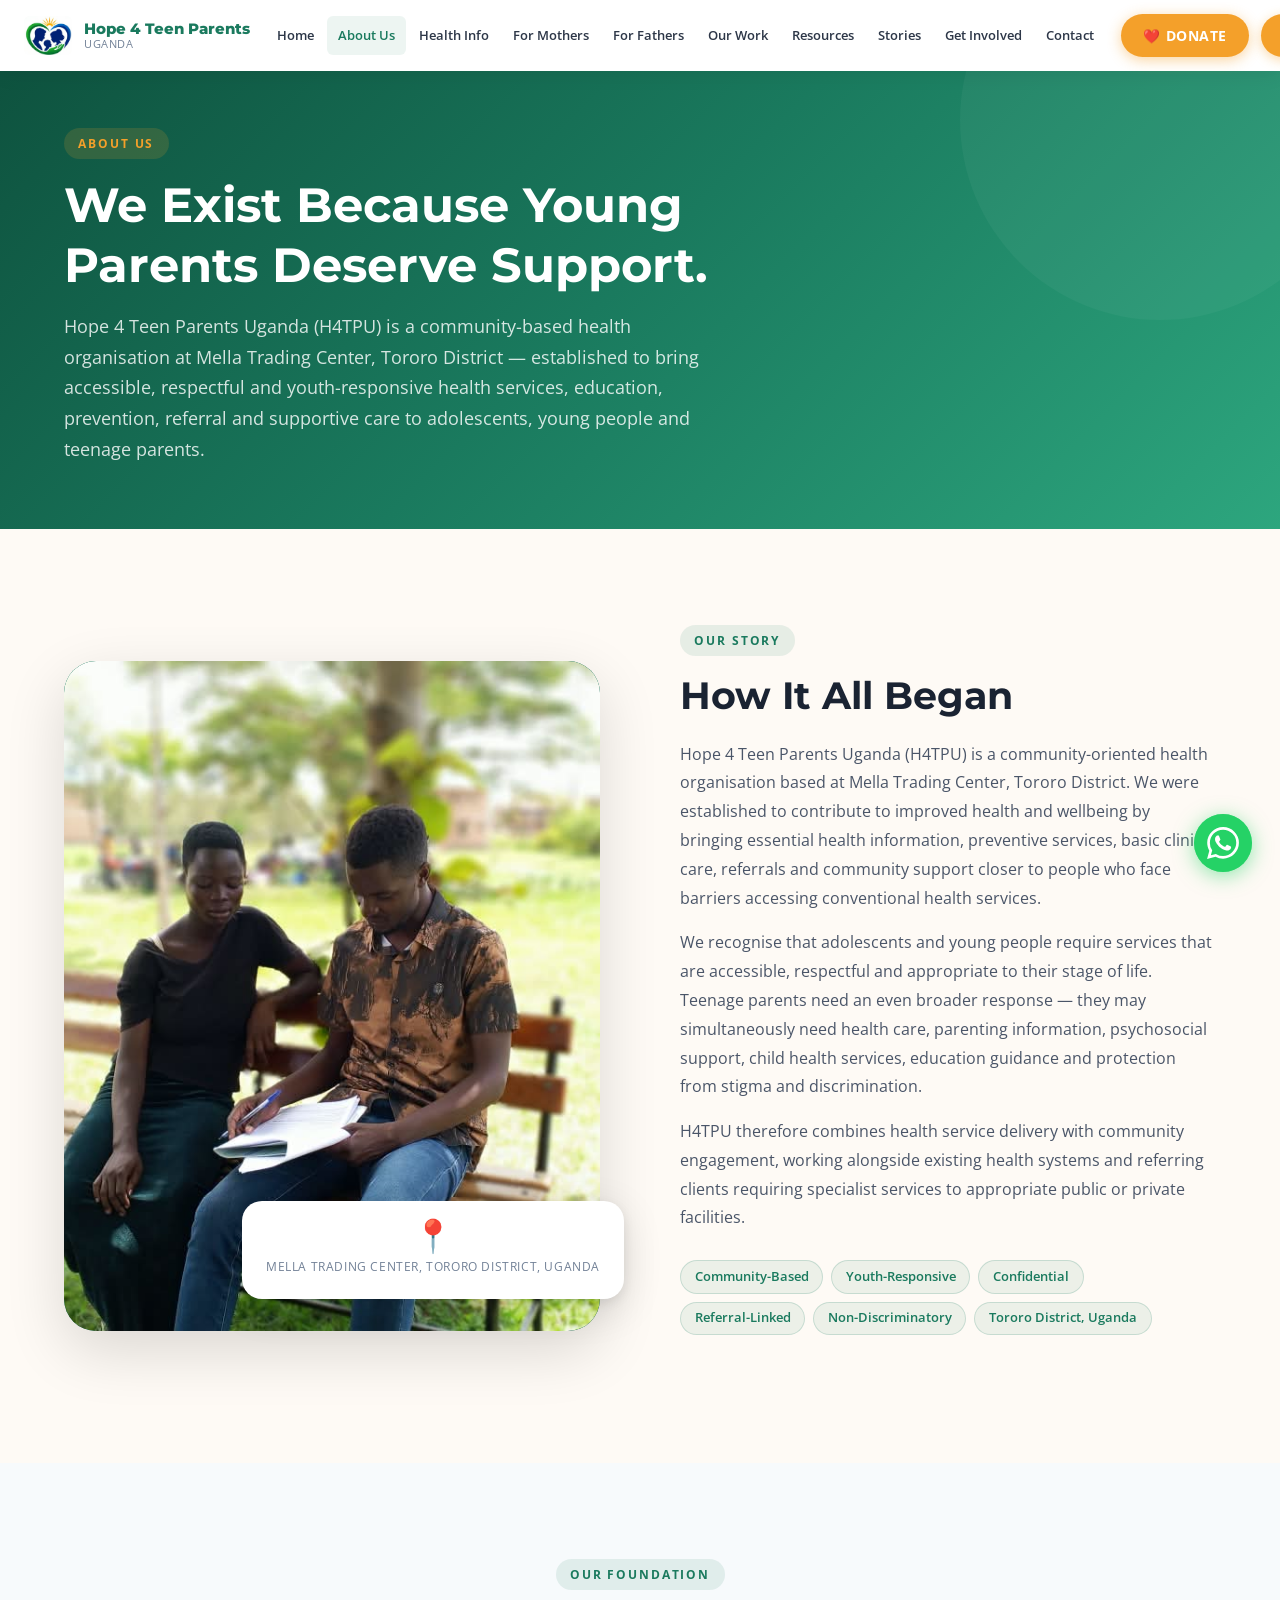
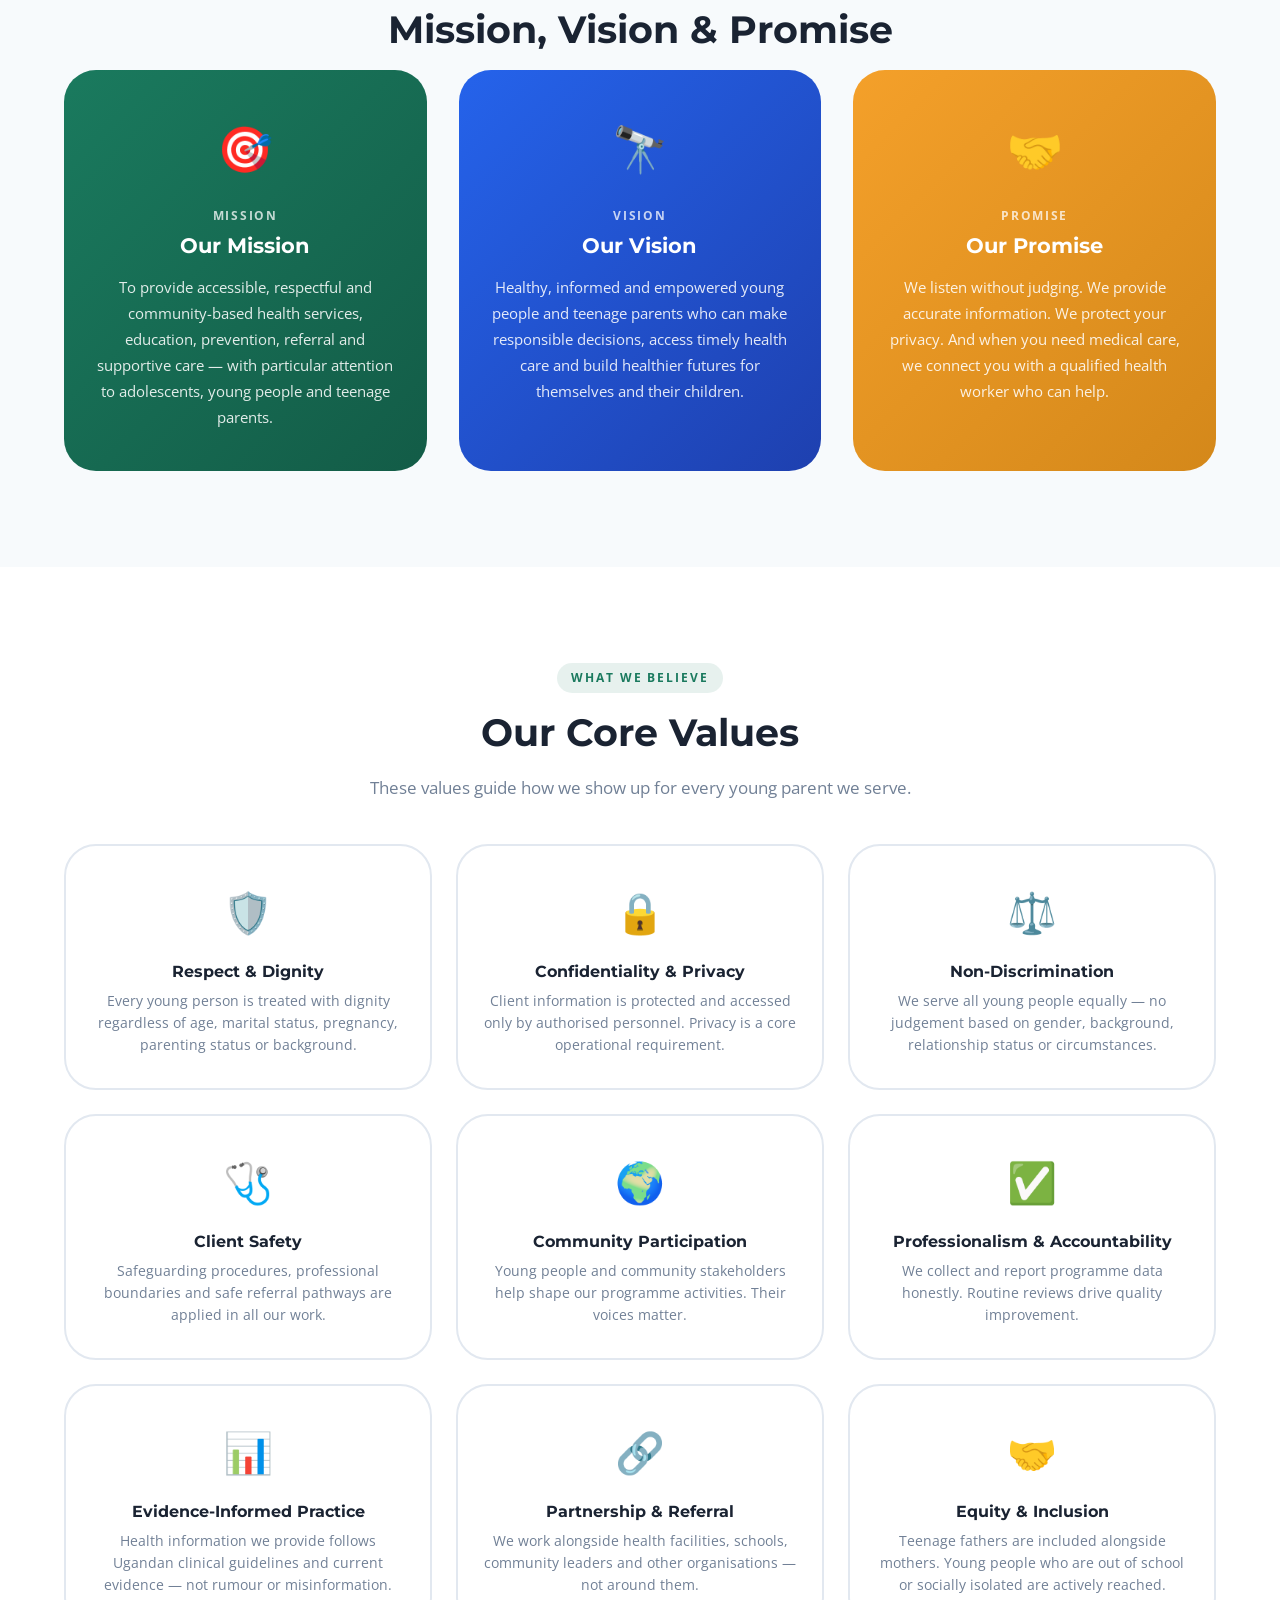
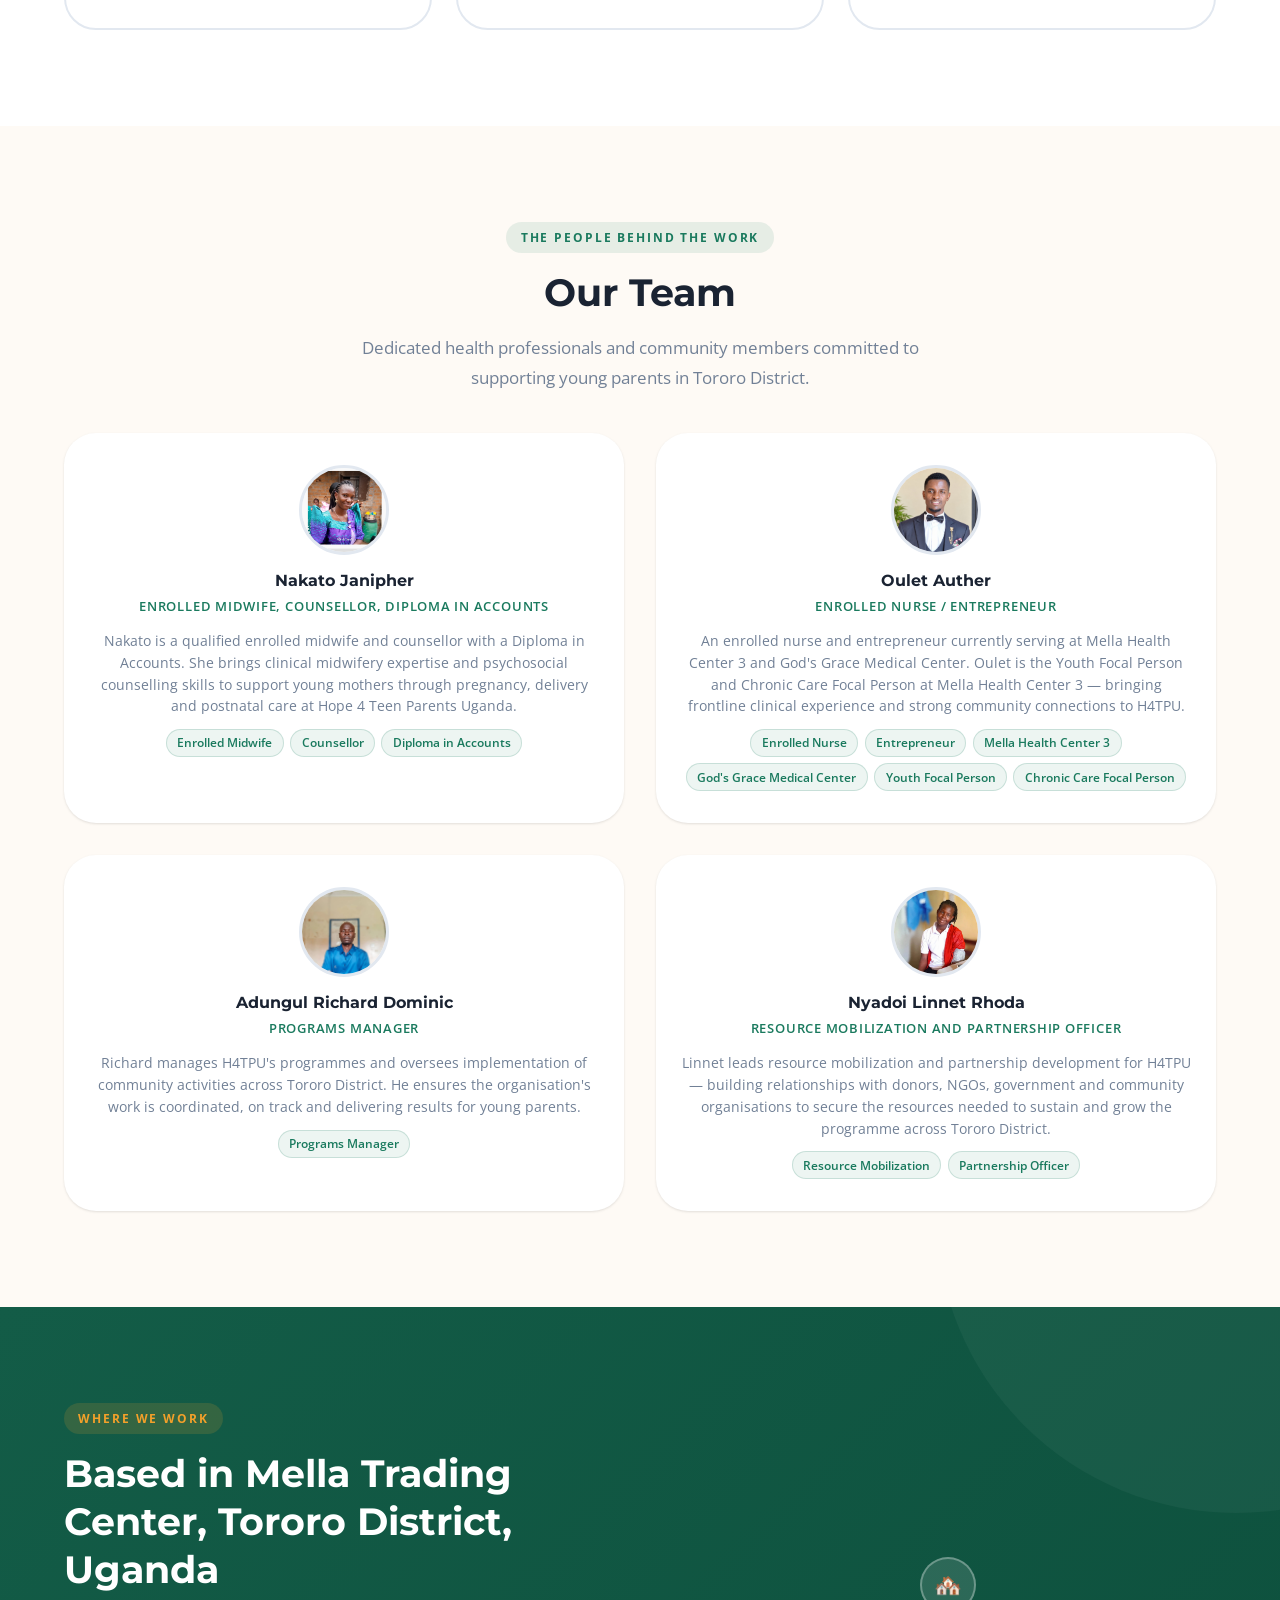
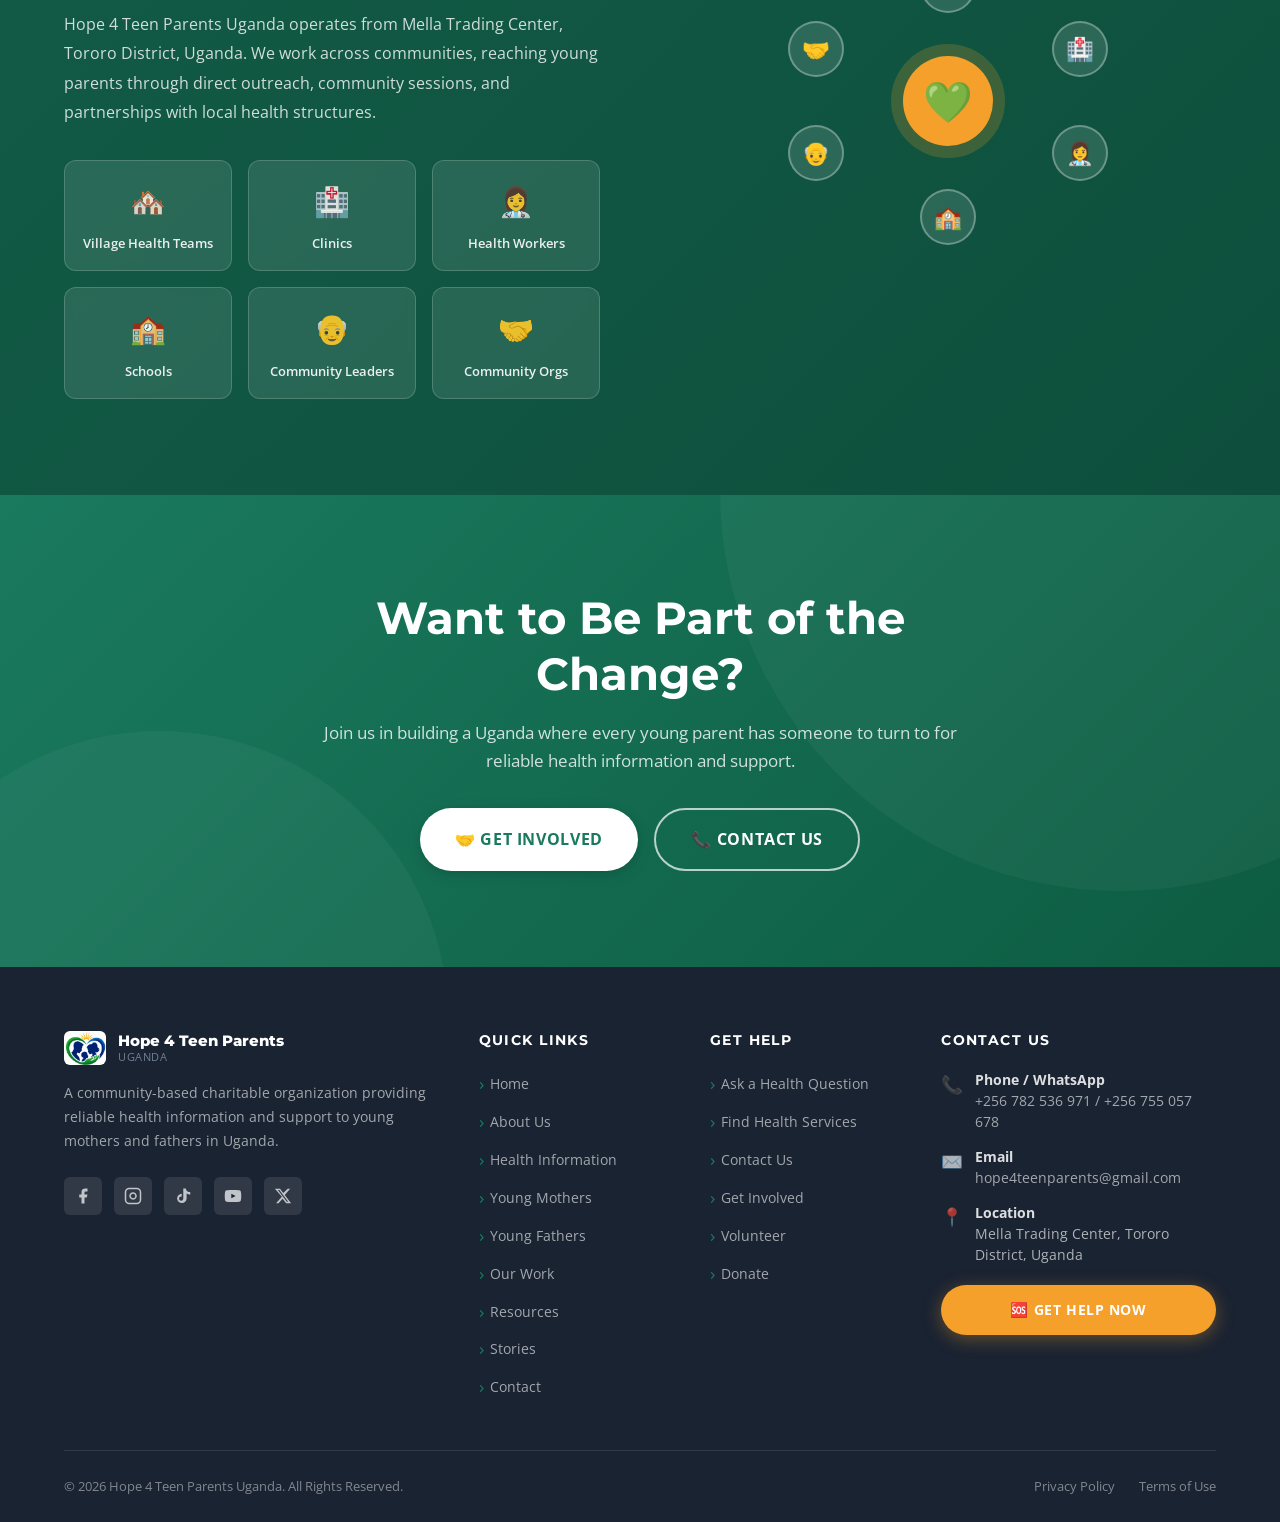
==== commit 42f58f11: "Add second phone number, fix hero image path" ====
--- a/about.html
+++ b/about.html
@@ -292,7 +292,7 @@
         <div class="footer-col"><h4>Quick Links</h4><ul class="footer-links"><li><a href="index.html">Home</a></li><li><a href="about.html">About Us</a></li><li><a href="health-information.html">Health Information</a></li><li><a href="young-mothers.html">Young Mothers</a></li><li><a href="young-fathers.html">Young Fathers</a></li><li><a href="our-work.html">Our Work</a></li><li><a href="resources.html">Resources</a></li><li><a href="stories.html">Stories</a></li><li><a href="contact.html">Contact</a></li></ul></div>
         <div class="footer-col"><h4>Get Help</h4><ul class="footer-links"><li><a href="contact.html">Ask a Health Question</a></li><li><a href="contact.html">Find Health Services</a></li><li><a href="contact.html">Contact Us</a></li><li><a href="get-involved.html">Get Involved</a></li><li><a href="get-involved.html">Volunteer</a></li><li><a href="get-involved.html">Donate</a></li></ul></div>
         <div class="footer-col"><h4>Contact Us</h4>
-          <div class="footer-contact-item"><span class="icon">📞</span><span><strong style="color:rgba(255,255,255,0.85);">Phone / WhatsApp</strong><br><a href="tel:+256782536971" style="color:rgba(255,255,255,0.6);">+256 782 536 971</a></span></div>
+          <div class="footer-contact-item"><span class="icon">📞</span><span><strong style="color:rgba(255,255,255,0.85);">Phone / WhatsApp</strong><br><a href="tel:+256782536971" style="color:rgba(255,255,255,0.6);">+256 782 536 971 / +256 755 057 678</a></span></div>
           <div class="footer-contact-item"><span class="icon">✉️</span><span><strong style="color:rgba(255,255,255,0.85);">Email</strong><br><a href="mailto:hope4teenparents@gmail.com" style="color:rgba(255,255,255,0.6);">hope4teenparents@gmail.com</a></span></div>
           <div class="footer-contact-item"><span class="icon">📍</span><span><strong style="color:rgba(255,255,255,0.85);">Location</strong><br>Mella Trading Center, Tororo District, Uganda</span></div>
           <div style="margin-top:1.25rem;"><a href="contact.html" class="btn btn-secondary" style="width:100%;justify-content:center;">🆘 GET HELP NOW</a></div>
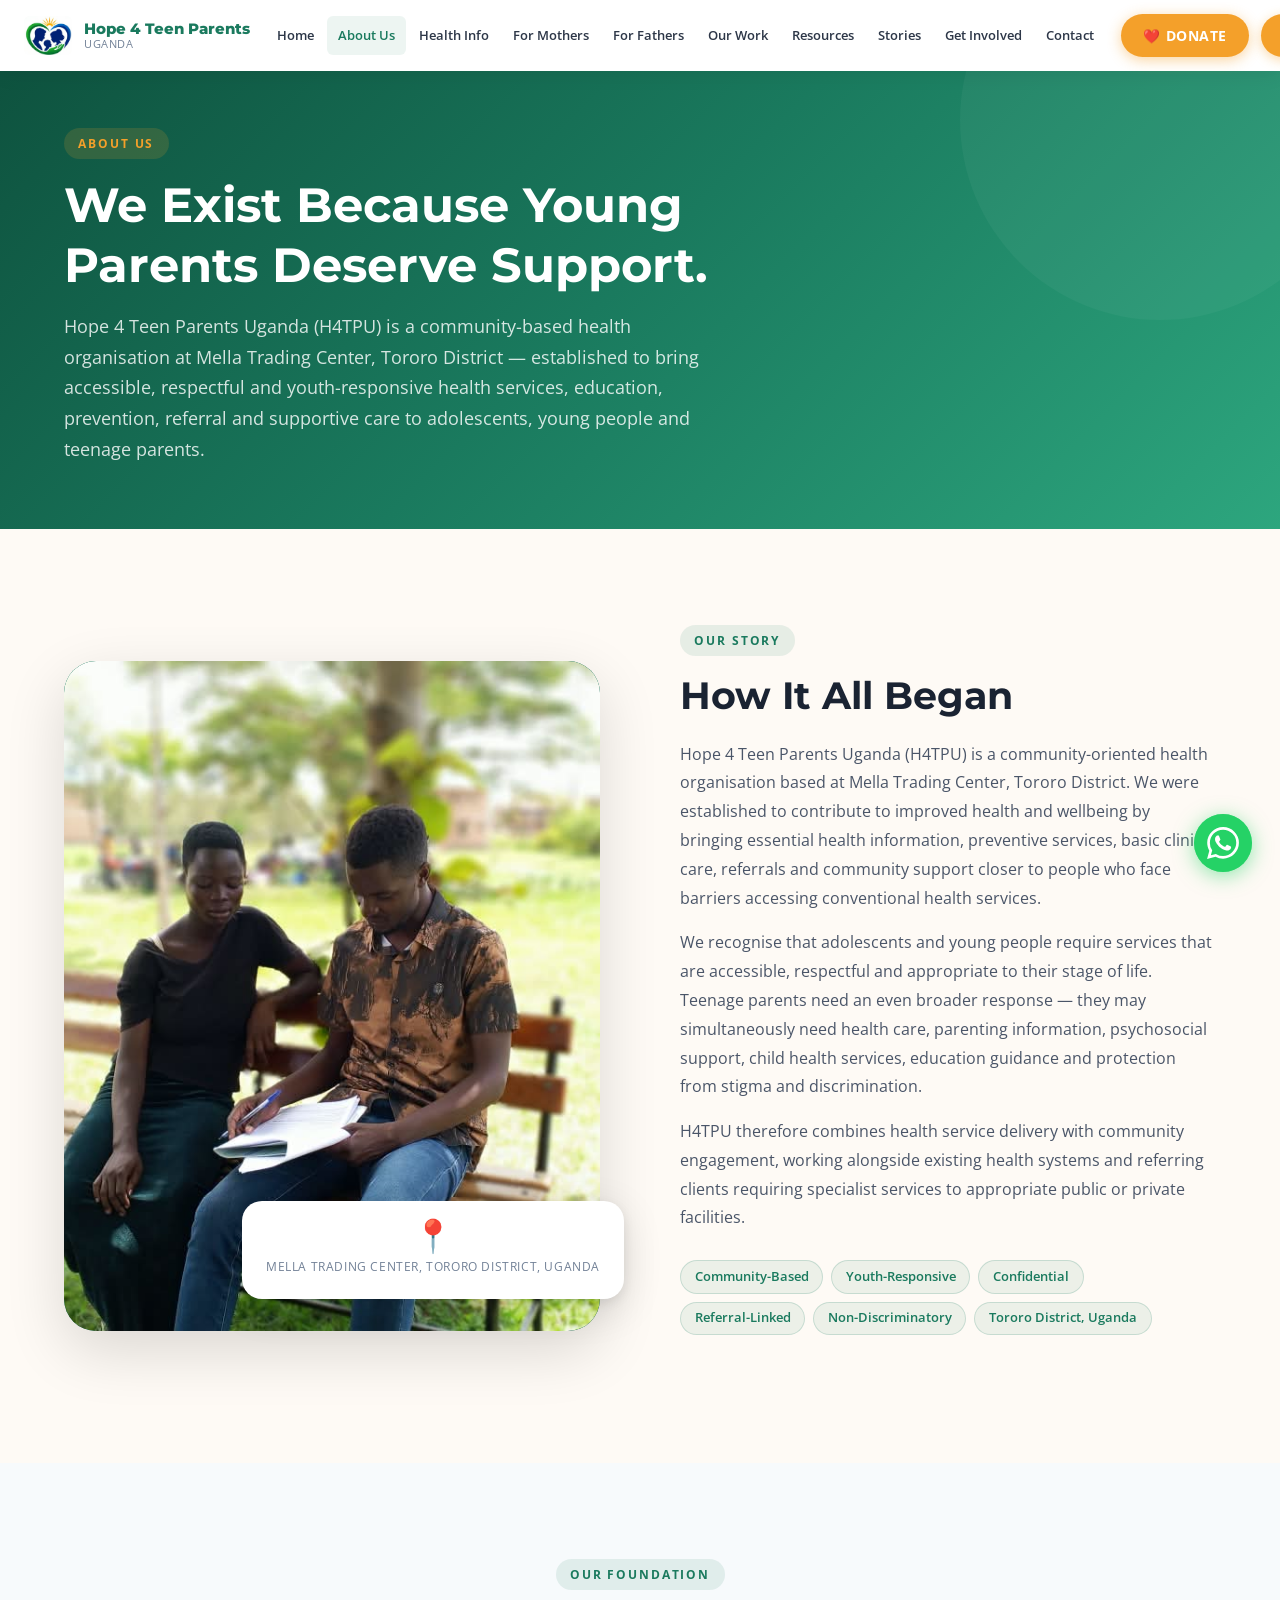
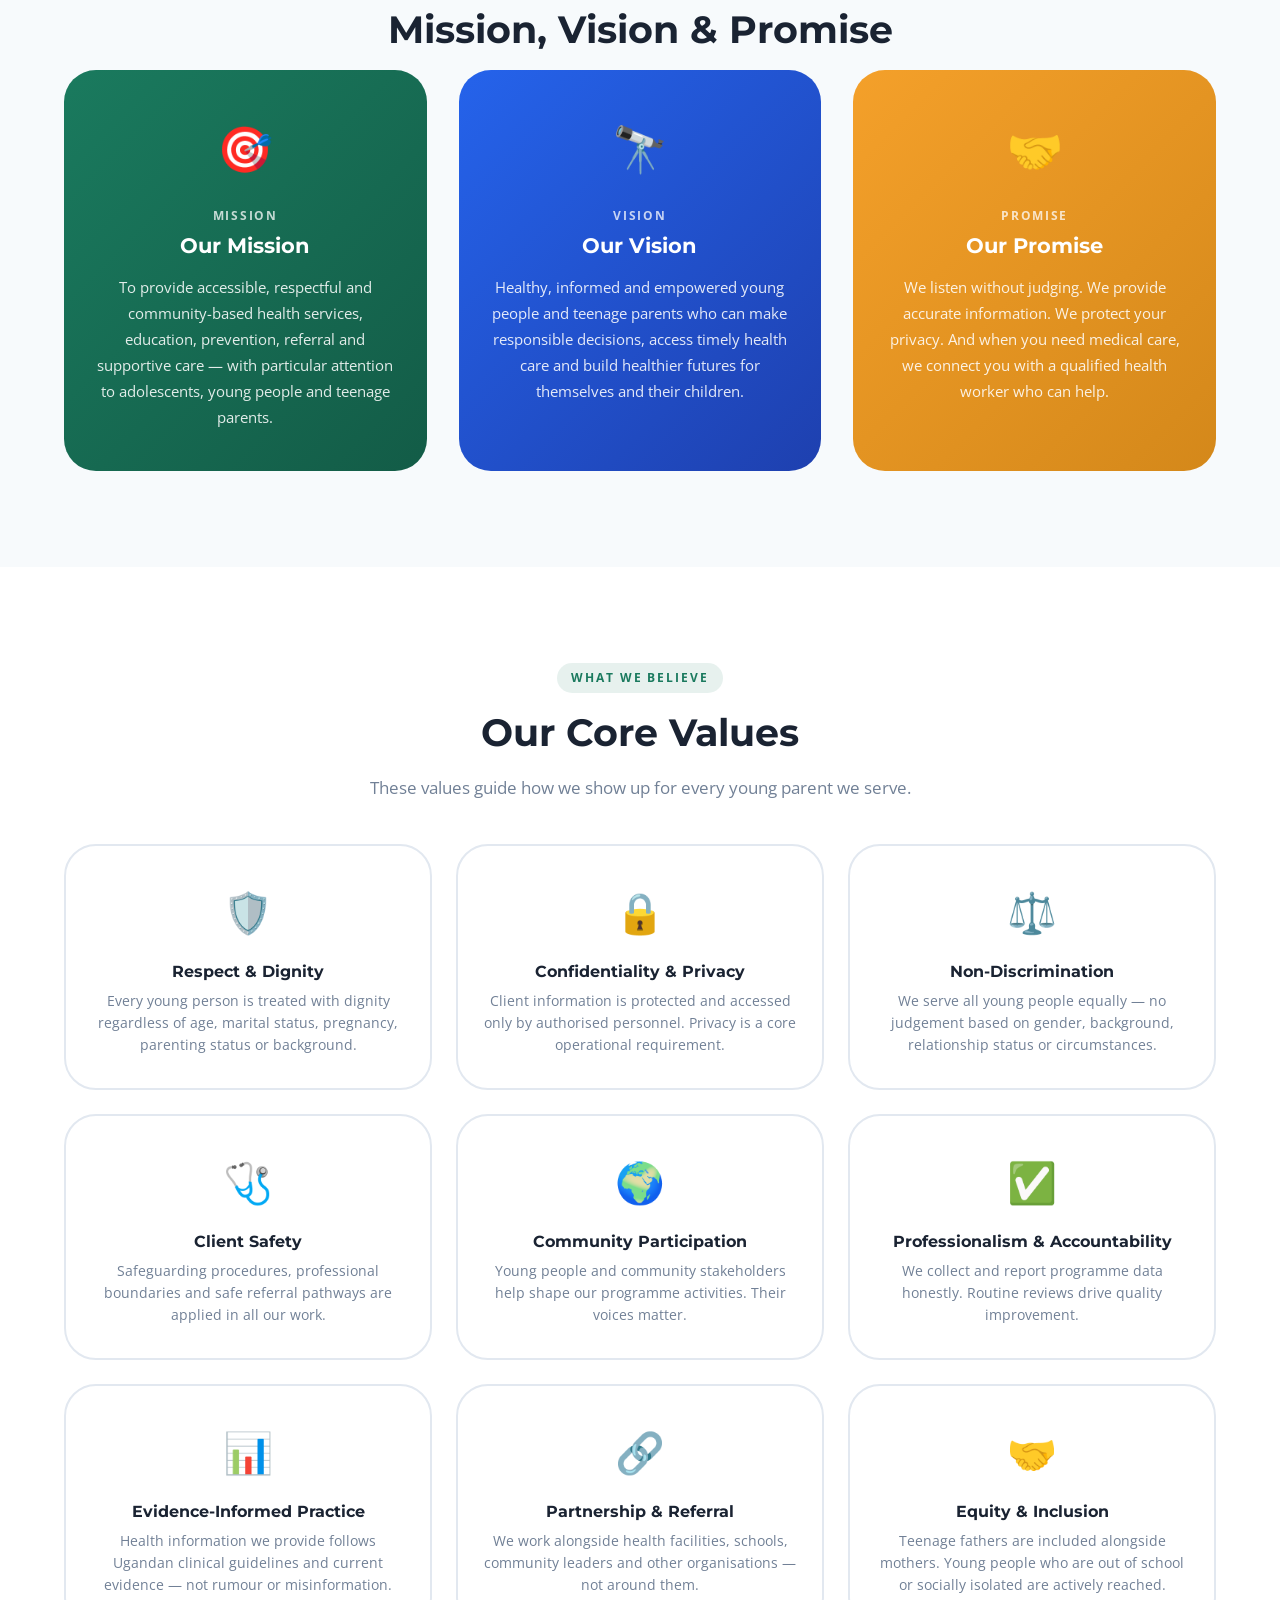
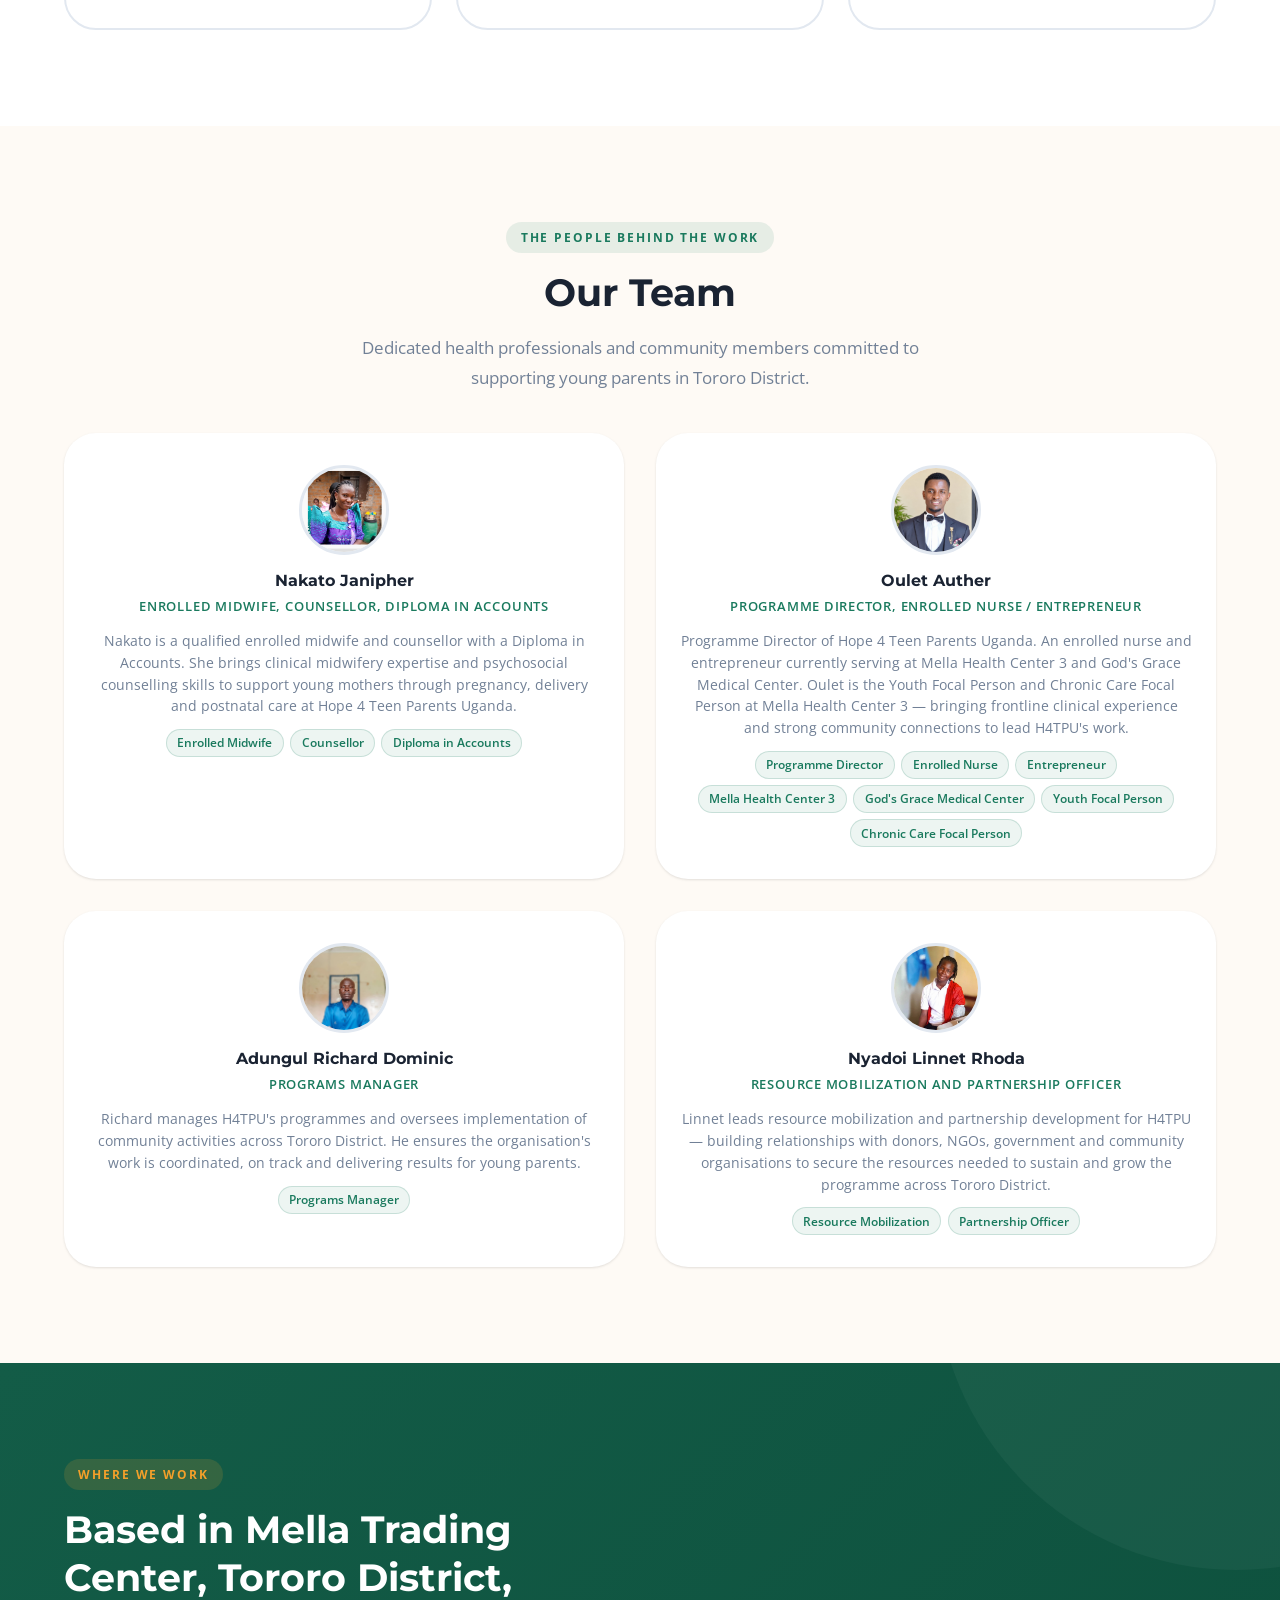
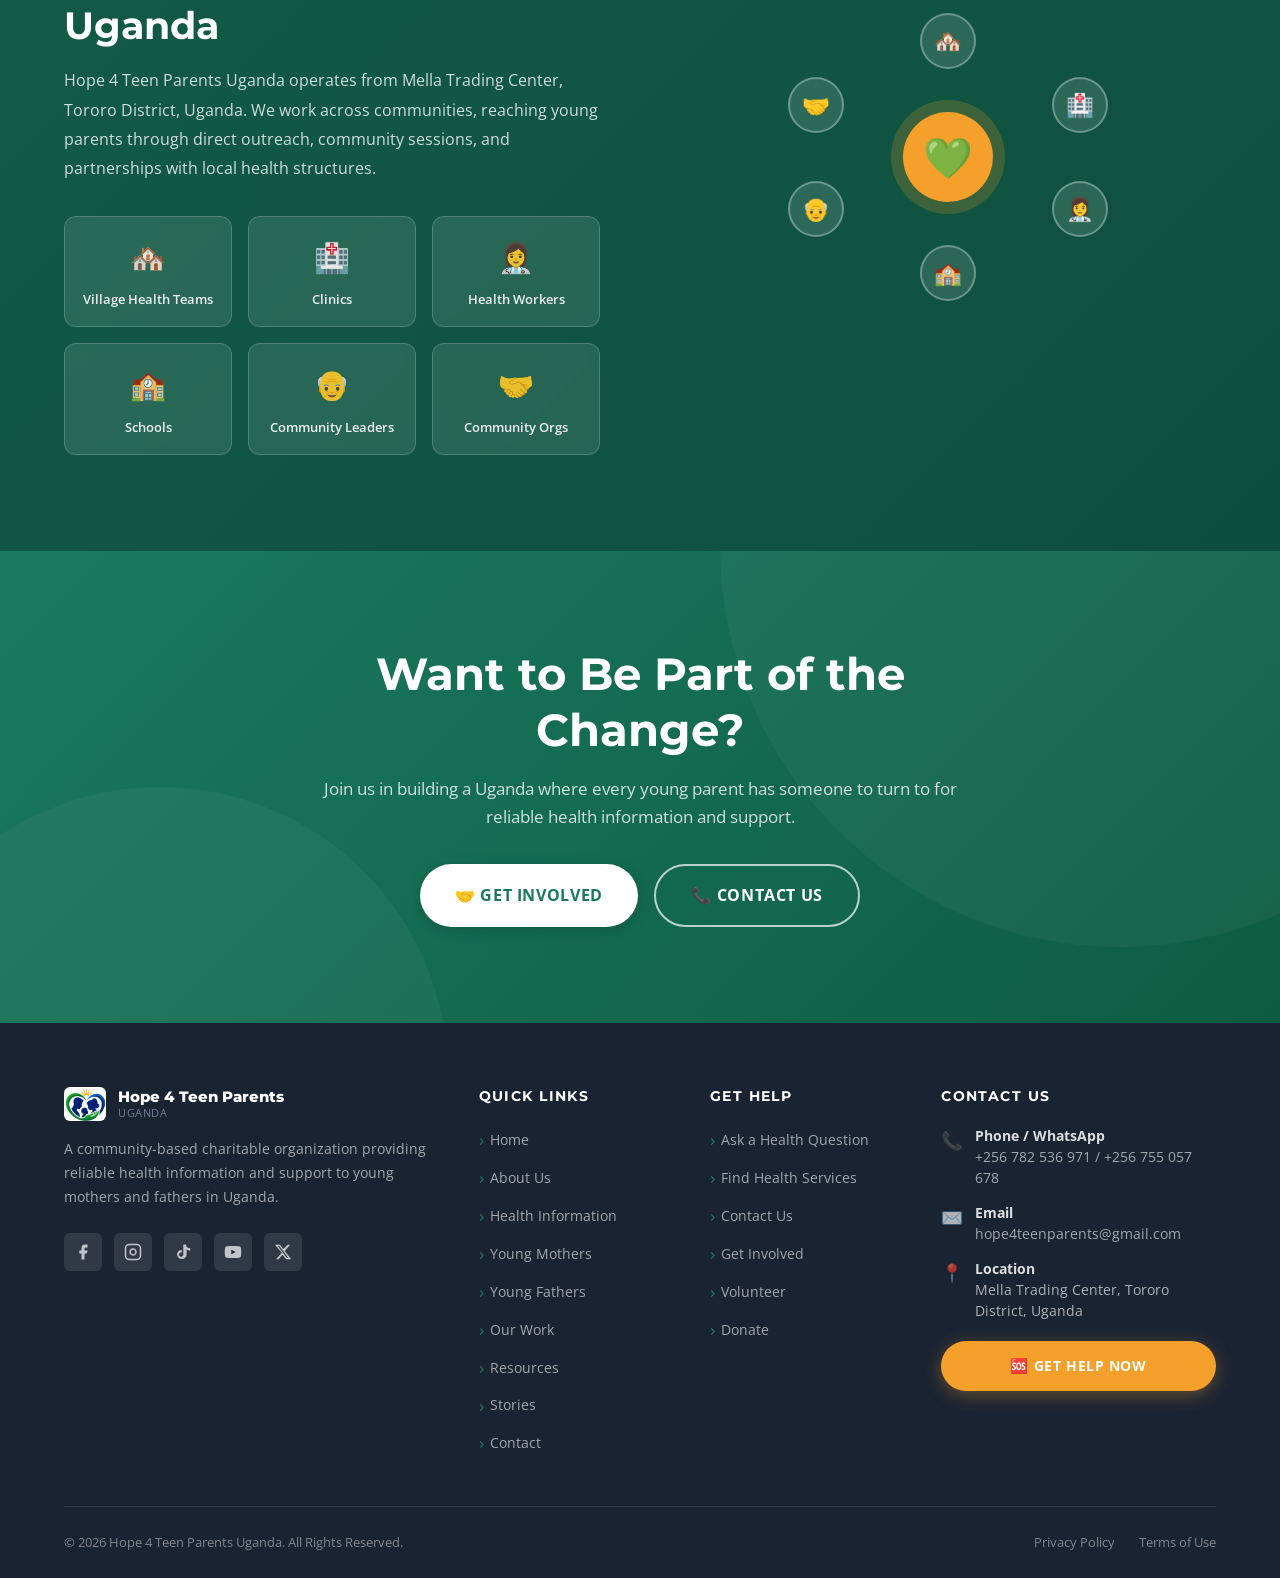
==== commit 721acd27: "Oulet Auther - Programme Director" ====
--- a/about.html
+++ b/about.html
@@ -182,9 +182,10 @@
               <img src="oulet.jpeg" alt="Oulet Auther" />
             </div>
             <h4 class="team-name">Oulet Auther</h4>
-            <p class="team-role">Enrolled Nurse / Entrepreneur</p>
-            <p class="team-bio">An enrolled nurse and entrepreneur currently serving at Mella Health Center 3 and God's Grace Medical Center. Oulet is the Youth Focal Person and Chronic Care Focal Person at Mella Health Center 3 — bringing frontline clinical experience and strong community connections to H4TPU.</p>
+            <p class="team-role">Programme Director, Enrolled Nurse / Entrepreneur</p>
+            <p class="team-bio">Programme Director of Hope 4 Teen Parents Uganda. An enrolled nurse and entrepreneur currently serving at Mella Health Center 3 and God's Grace Medical Center. Oulet is the Youth Focal Person and Chronic Care Focal Person at Mella Health Center 3 — bringing frontline clinical experience and strong community connections to lead H4TPU's work.</p>
             <div class="team-tags">
+              <span class="tag">Programme Director</span>
               <span class="tag">Enrolled Nurse</span>
               <span class="tag">Entrepreneur</span>
               <span class="tag">Mella Health Center 3</span>
--- a/css/style.css
+++ b/css/style.css
@@ -3373,3 +3373,123 @@
   .hero-buttons { justify-content: flex-start !important; }
   .hero-trust   { justify-content: flex-start !important; }
 }
+
+/* =========================================================
+   VIDEO EMBED
+   ========================================================= */
+.video-wrap {
+  position: relative;
+  width: 100%;
+  max-width: 420px; /* shorts are vertical */
+  margin: 0 auto;
+  border-radius: var(--radius-xl);
+  overflow: hidden;
+  box-shadow: var(--shadow-xl);
+  aspect-ratio: 9/16; /* YouTube Shorts ratio */
+  background: #000;
+}
+
+.video-wrap iframe {
+  position: absolute;
+  inset: 0;
+  width: 100%;
+  height: 100%;
+  border: none;
+  border-radius: var(--radius-xl);
+}
+
+@media (max-width: 480px) {
+  .video-wrap { max-width: 100%; }
+}
+
+/* =========================================================
+   MOBILE OVERFLOW FIX
+   ========================================================= */
+html, body {
+  overflow-x: hidden !important;
+  max-width: 100vw !important;
+}
+
+/* Hero mobile fix */
+@media (max-width: 768px) {
+  .hero {
+    padding: 6rem 0 3rem !important;
+    min-height: auto !important;
+  }
+
+  .hero-container {
+    grid-template-columns: 1fr !important;
+    padding: 0 1rem !important;
+    text-align: center !important;
+    gap: 1.5rem !important;
+  }
+
+  .hero-title {
+    font-size: 2rem !important;
+    line-height: 1.2 !important;
+  }
+
+  .hero-text {
+    font-size: 0.95rem !important;
+  }
+
+  .hero-buttons {
+    justify-content: center !important;
+    flex-direction: column !important;
+    align-items: center !important;
+  }
+
+  .hero-trust {
+    justify-content: center !important;
+    flex-wrap: wrap !important;
+    gap: 0.4rem !important;
+  }
+
+  .hero-badge {
+    font-size: 0.72rem !important;
+    padding: 0.35rem 0.8rem !important;
+    white-space: normal !important;
+    text-align: center !important;
+  }
+
+  .hero-visual {
+    display: none !important;
+  }
+
+  /* Fix all sections overflowing */
+  .container {
+    padding: 0 1rem !important;
+    max-width: 100% !important;
+  }
+
+  section {
+    overflow-x: hidden !important;
+  }
+
+  /* Fix nav overflow */
+  .header-inner {
+    padding: 0.75rem 1rem !important;
+  }
+
+  .logo-name {
+    font-size: 0.82rem !important;
+  }
+
+  /* Fix hero stats bar */
+  .hero-stats-bar {
+    display: none !important;
+  }
+}
+
+@media (max-width: 480px) {
+  .hero-title {
+    font-size: 1.75rem !important;
+  }
+
+  .btn-lg {
+    padding: 0.85rem 1.5rem !important;
+    font-size: 0.88rem !important;
+    width: 100% !important;
+    justify-content: center !important;
+  }
+}
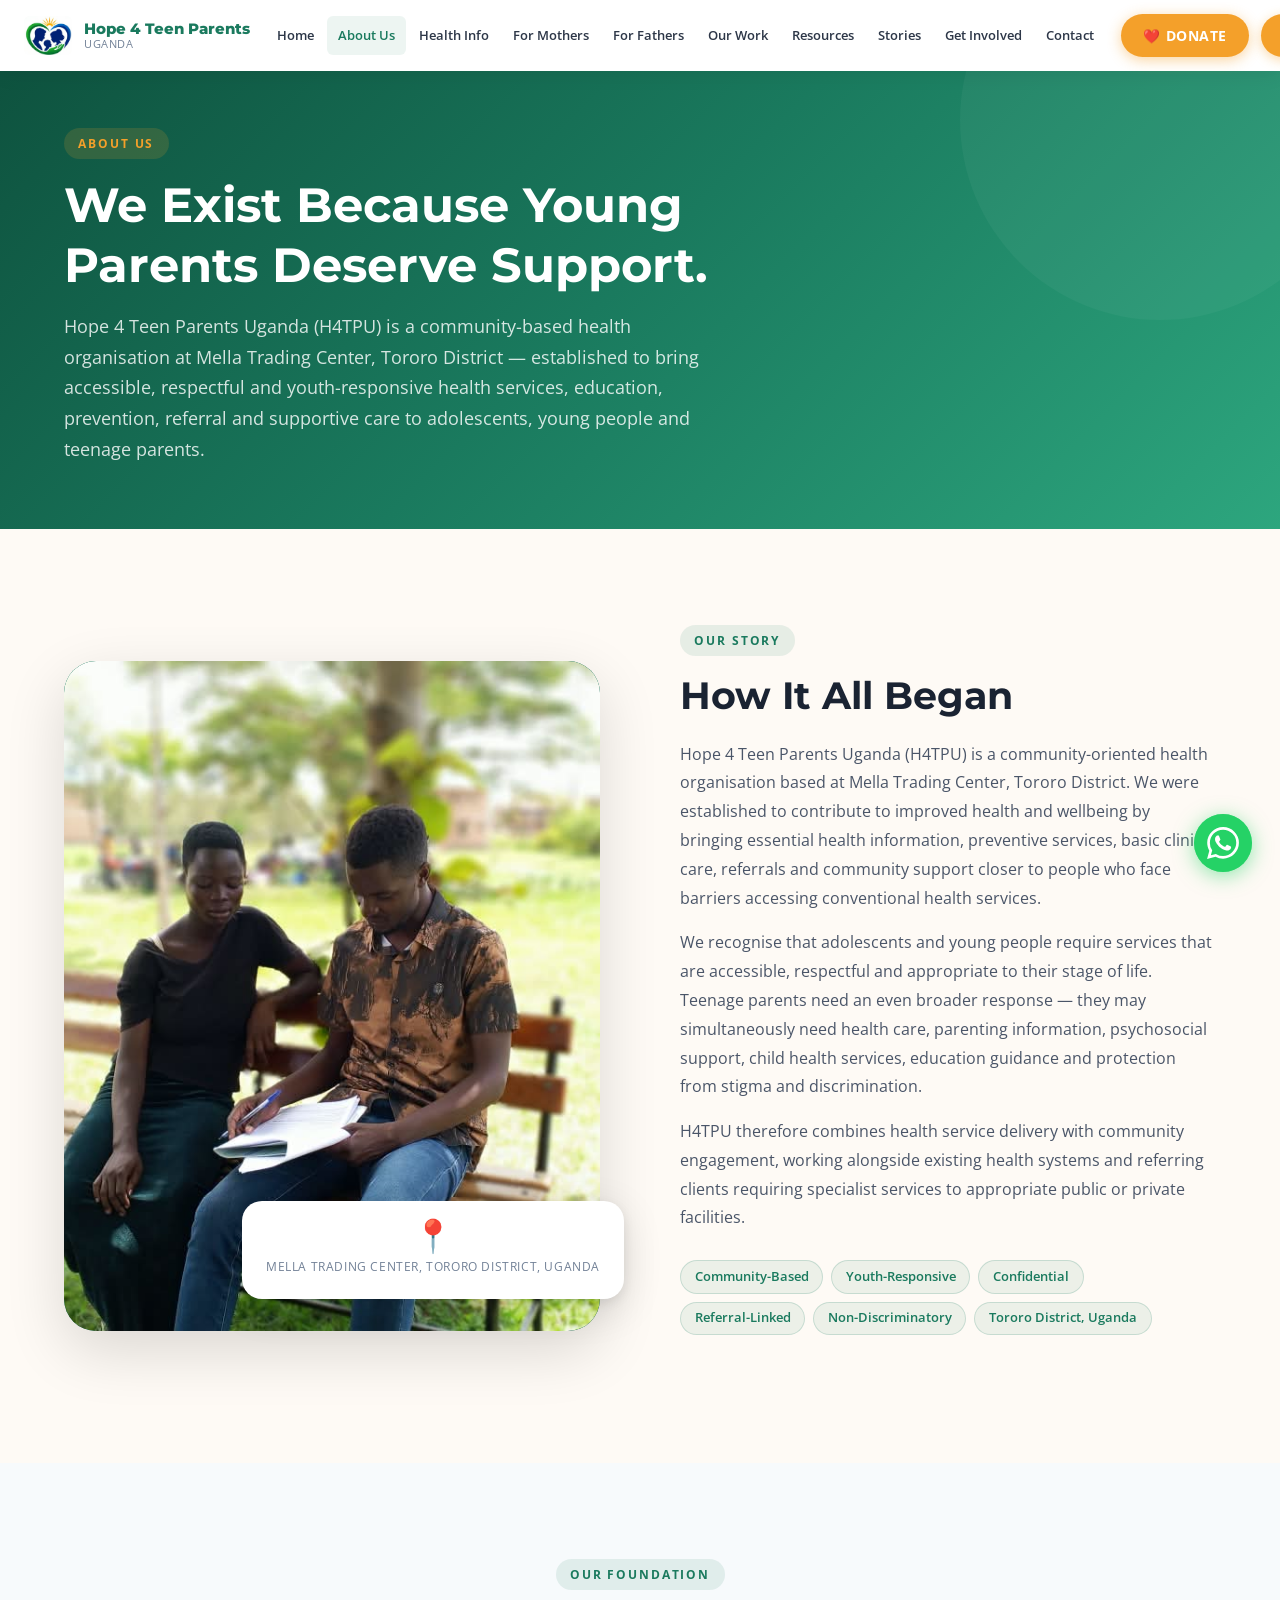
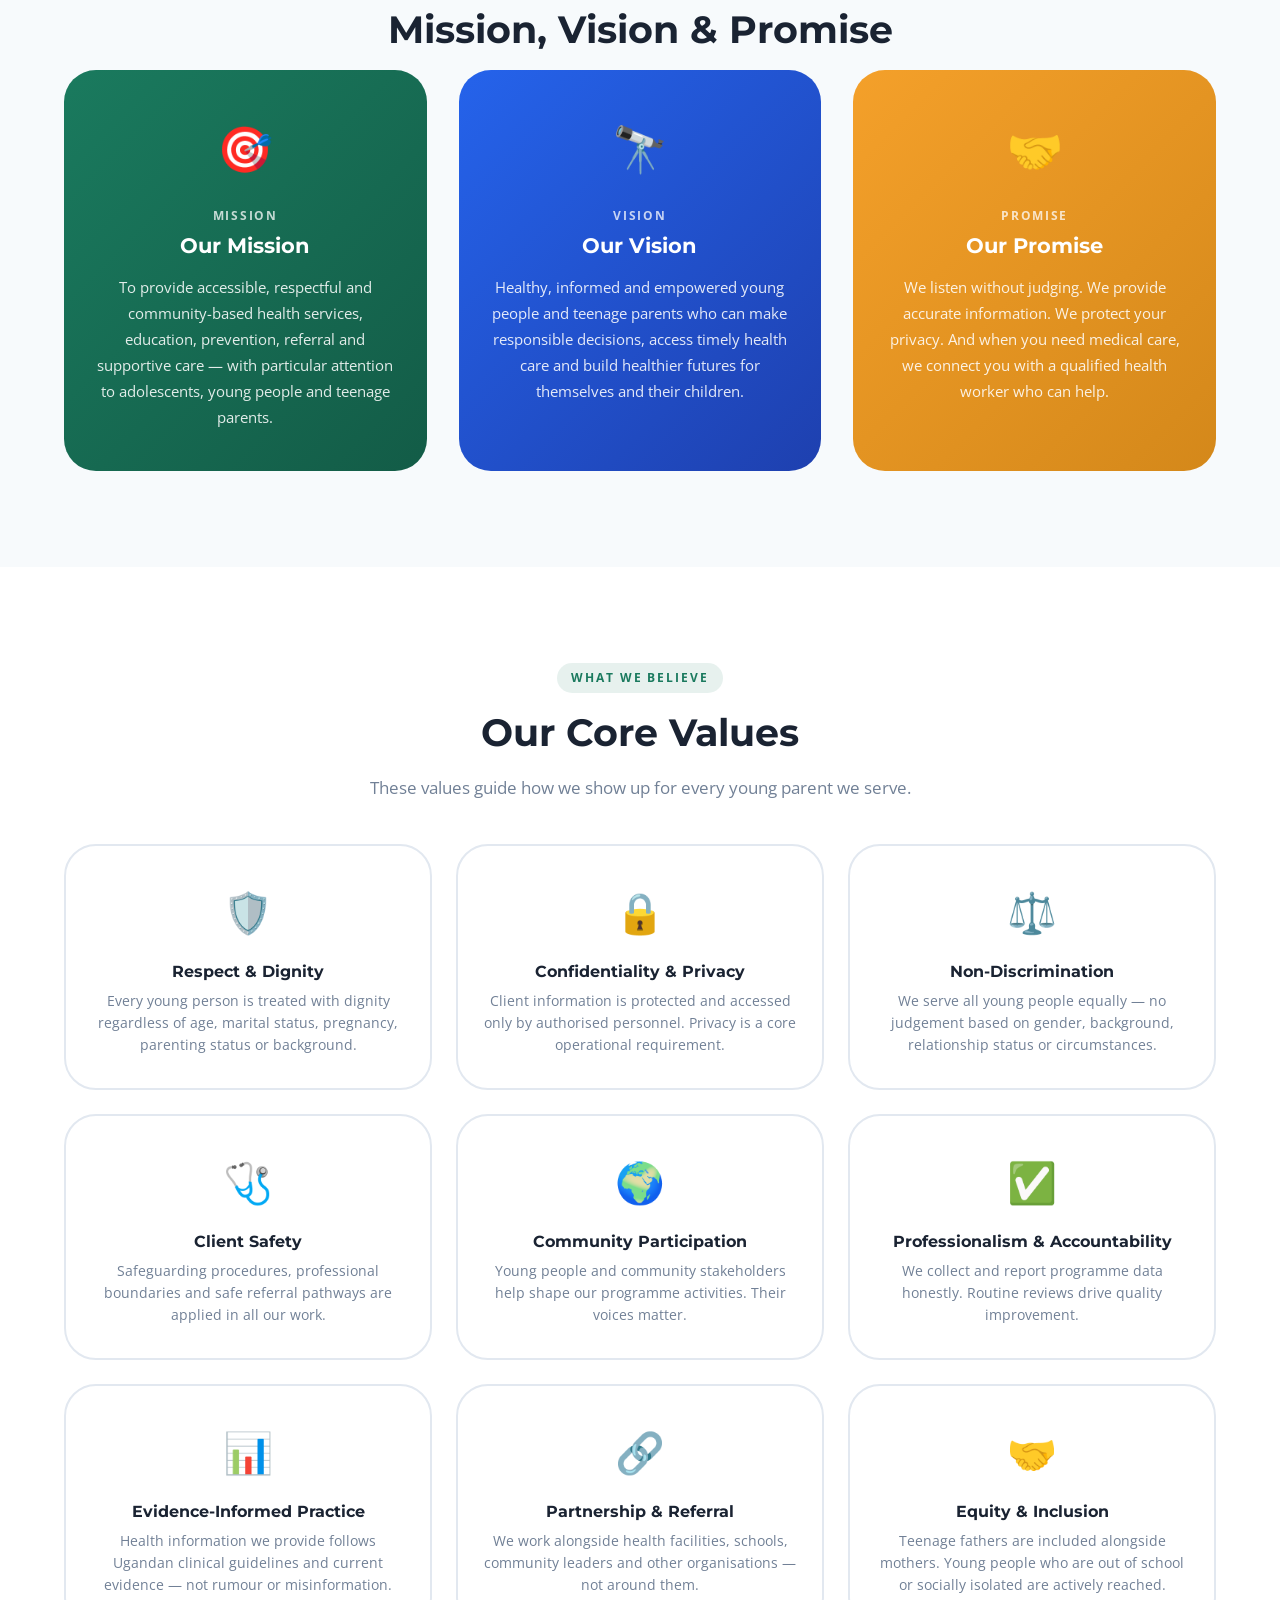
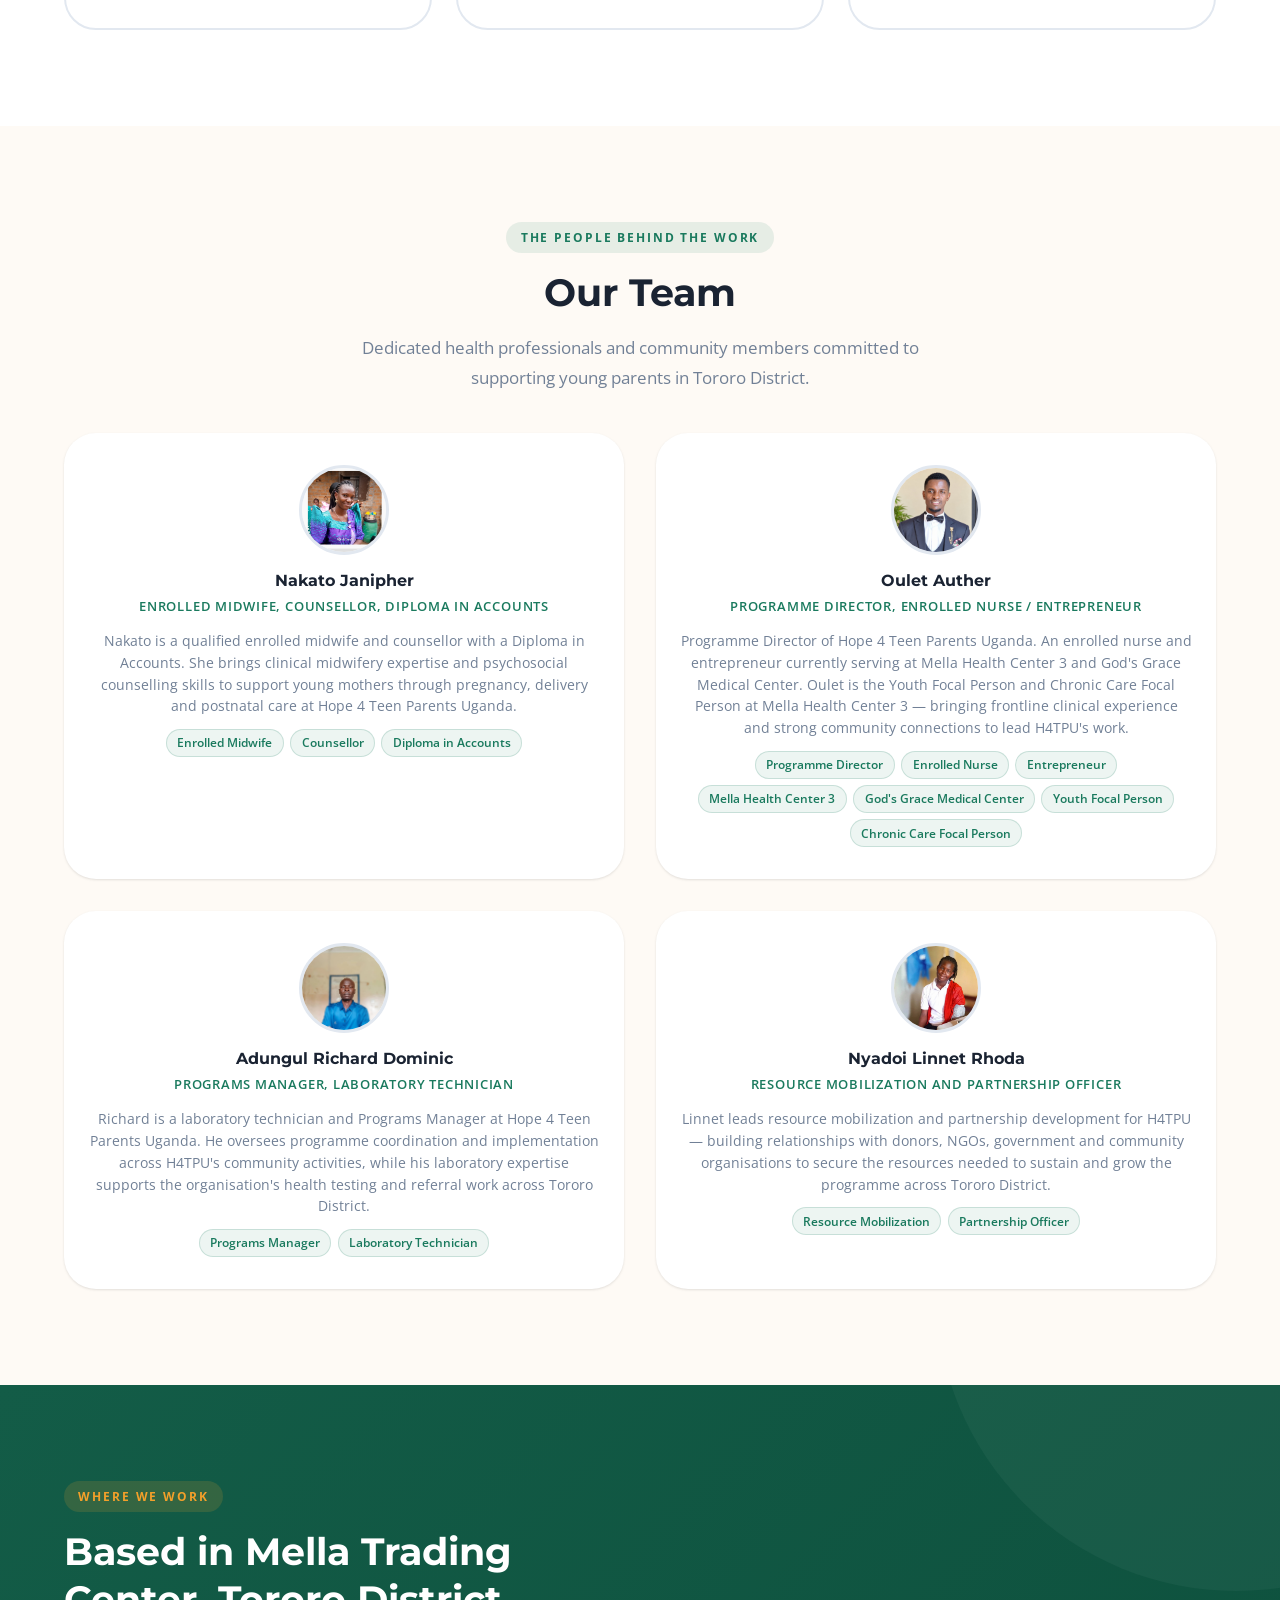
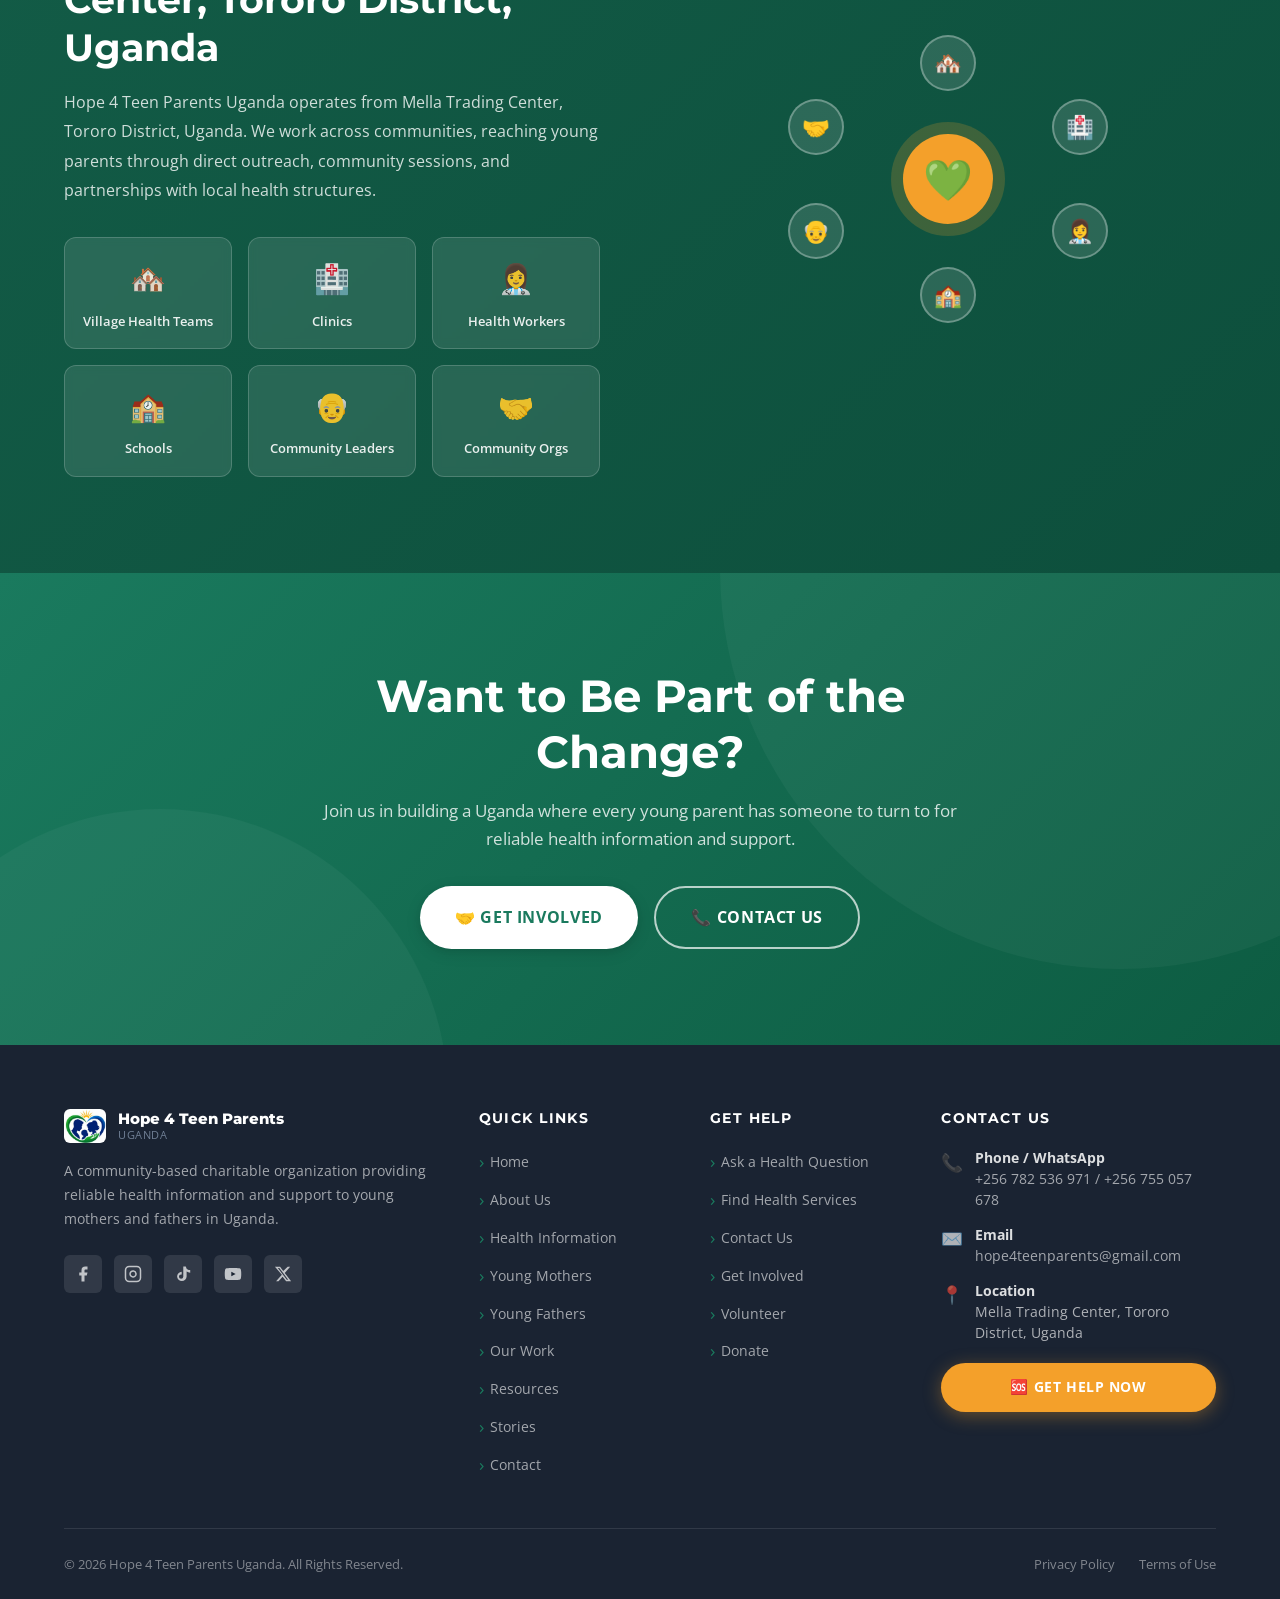
==== commit 76428948: "Richard - add Laboratory Technician role" ====
--- a/about.html
+++ b/about.html
@@ -3,8 +3,17 @@
 <head>
   <meta charset="UTF-8" />
   <meta name="viewport" content="width=device-width, initial-scale=1.0" />
-  <meta name="description" content="About Hope 4 Teen Parents Uganda — our story, founder, mission, vision, core values, team, and location." />
-  <title>About Us | Hope 4 Teen Parents Uganda</title>
+  <meta name="description" content="Learn about Hope 4 Teen Parents Uganda — a community-based health organisation at Mella Trading Center, Tororo District, supporting teenage parents with health information, counselling and referral." />
+  <meta name="keywords" content="Hope 4 Teen Parents Uganda about, Mella Trading Center Tororo, community health organisation Uganda, teenage parents support Uganda, adolescent health Tororo District" />
+  <meta name="author" content="Hope 4 Teen Parents Uganda" />
+  <meta name="robots" content="index, follow" />
+  <meta property="og:title" content="About Us | Hope 4 Teen Parents Uganda" />
+  <meta property="og:description" content="Learn about Hope 4 Teen Parents Uganda — a community-based health organisation at Mella Trading Center, Tororo District, supporting teenage parents." />
+  <meta property="og:type" content="website" />
+  <meta property="og:url" content="https://edrine2003.github.io/help4teen/about.html" />
+  <meta property="og:image" content="https://edrine2003.github.io/help4teen/w30.jpeg" />
+  <link rel="canonical" href="https://edrine2003.github.io/help4teen/about.html" />
+  <title>About Us | Hope 4 Teen Parents Uganda — Mella Trading Center, Tororo District</title>
   <link rel="preconnect" href="https://fonts.googleapis.com" />
   <link rel="preconnect" href="https://fonts.gstatic.com" crossorigin />
   <link href="https://fonts.googleapis.com/css2?family=Montserrat:wght@600;700;800&family=Open+Sans:wght@400;500;600&display=swap" rel="stylesheet" />
@@ -201,10 +210,11 @@
               <img src="richard.jpeg" alt="Adungul Richard Dominic" />
             </div>
             <h4 class="team-name">Adungul Richard Dominic</h4>
-            <p class="team-role">Programs Manager</p>
-            <p class="team-bio">Richard manages H4TPU's programmes and oversees implementation of community activities across Tororo District. He ensures the organisation's work is coordinated, on track and delivering results for young parents.</p>
+            <p class="team-role">Programs Manager, Laboratory Technician</p>
+            <p class="team-bio">Richard is a laboratory technician and Programs Manager at Hope 4 Teen Parents Uganda. He oversees programme coordination and implementation across H4TPU's community activities, while his laboratory expertise supports the organisation's health testing and referral work across Tororo District.</p>
             <div class="team-tags">
               <span class="tag">Programs Manager</span>
+              <span class="tag">Laboratory Technician</span>
             </div>
           </div>
 
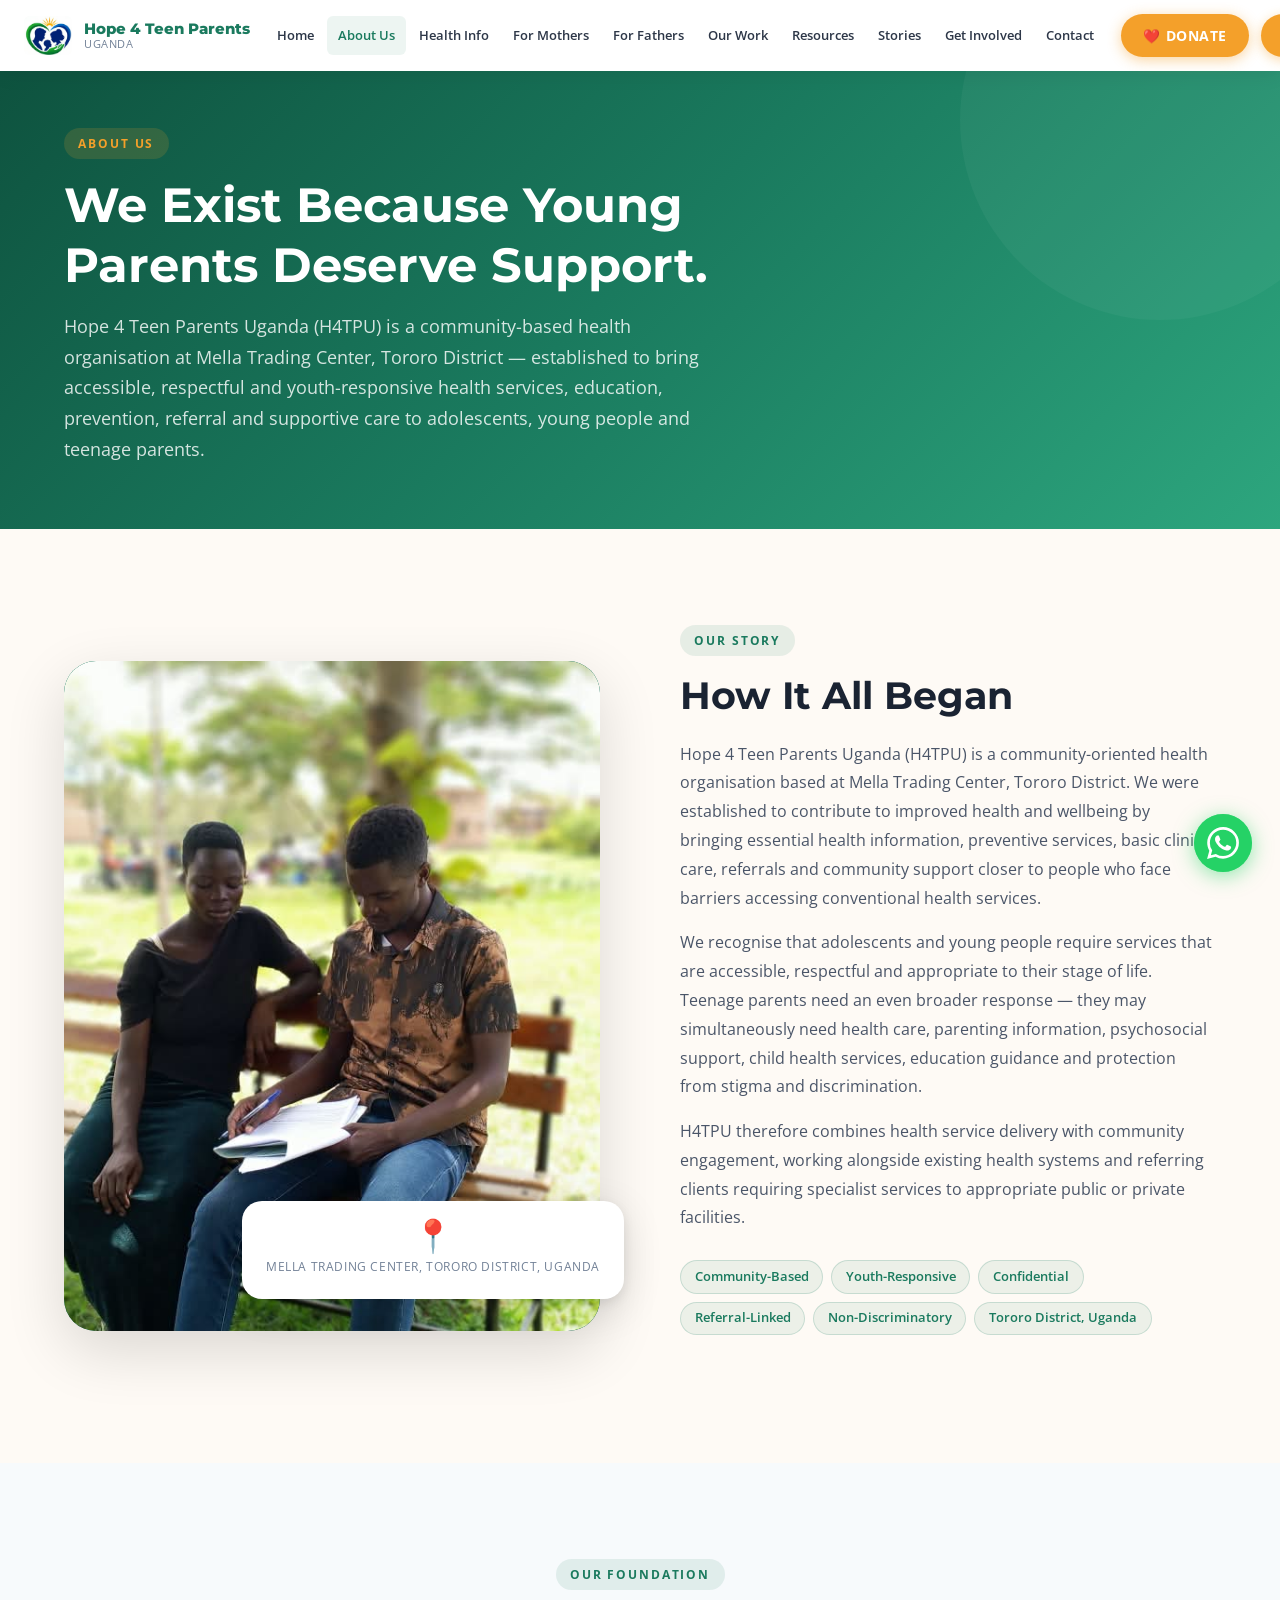
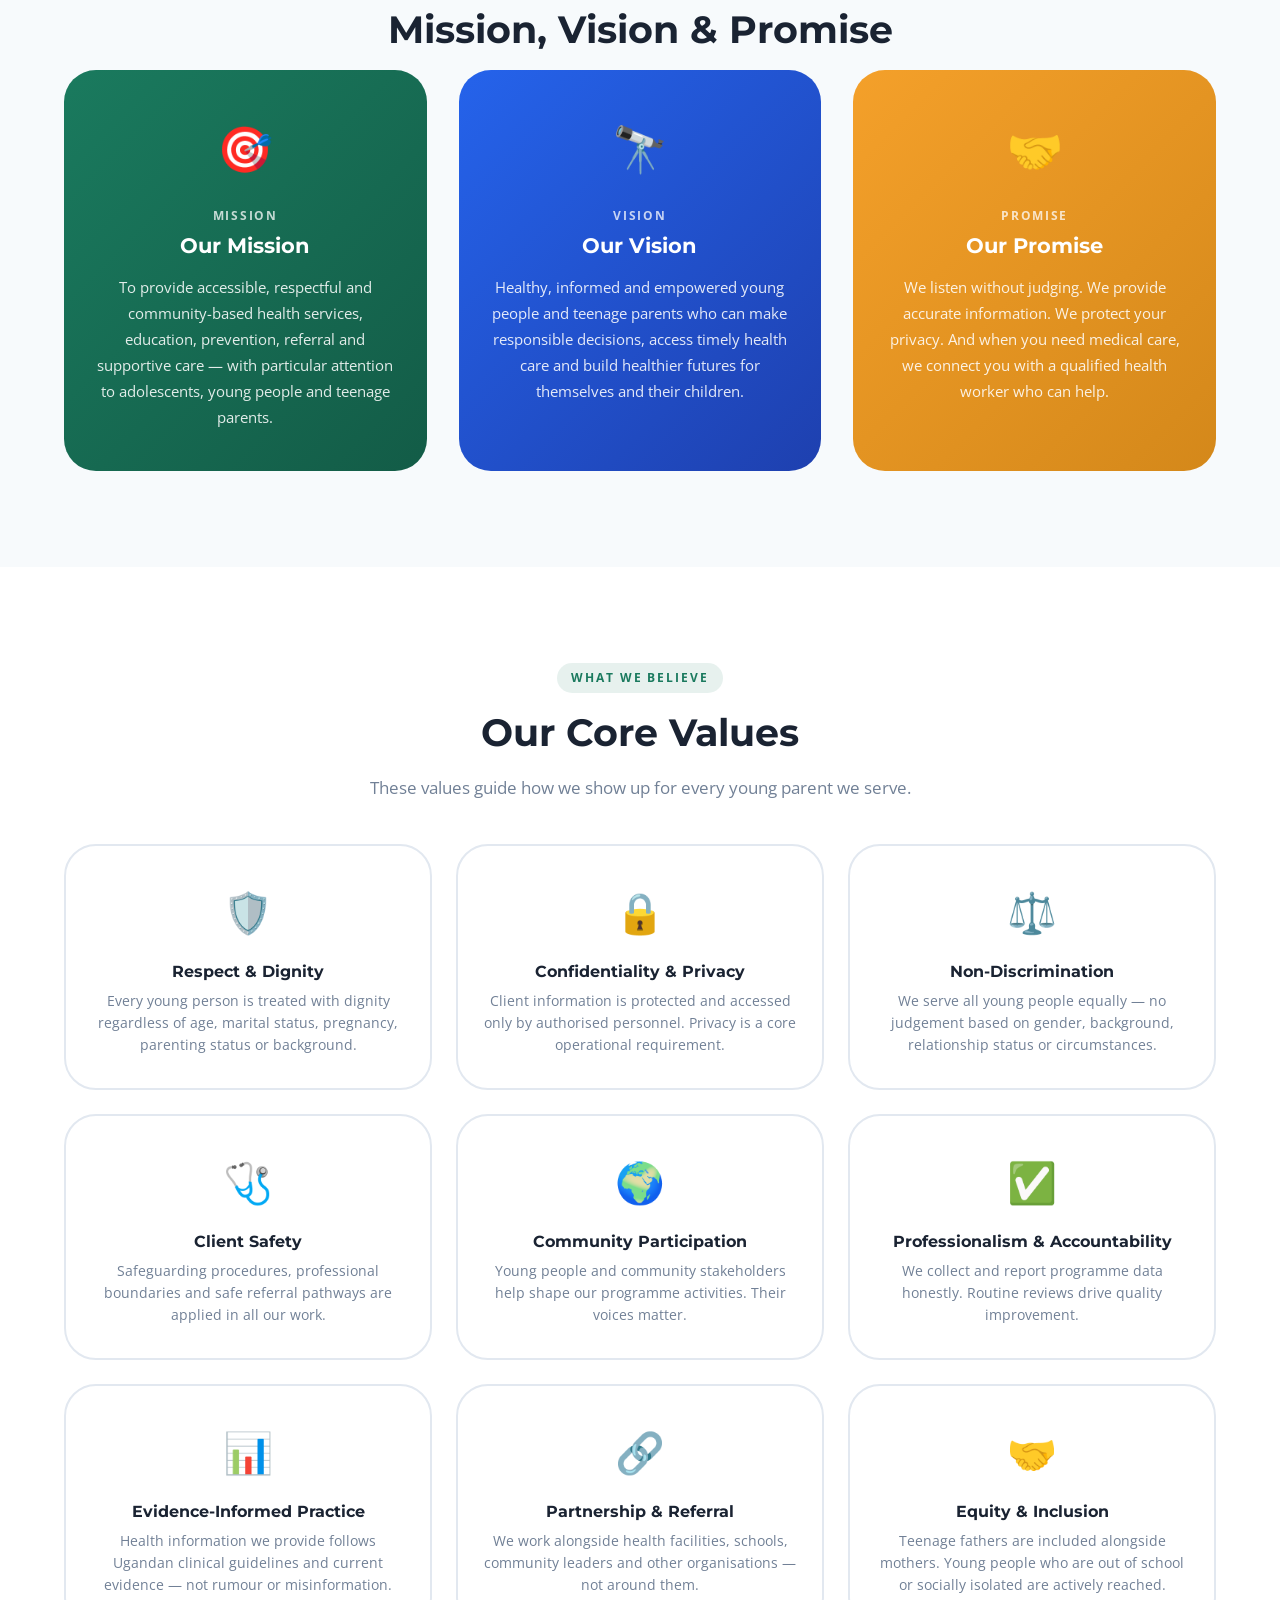
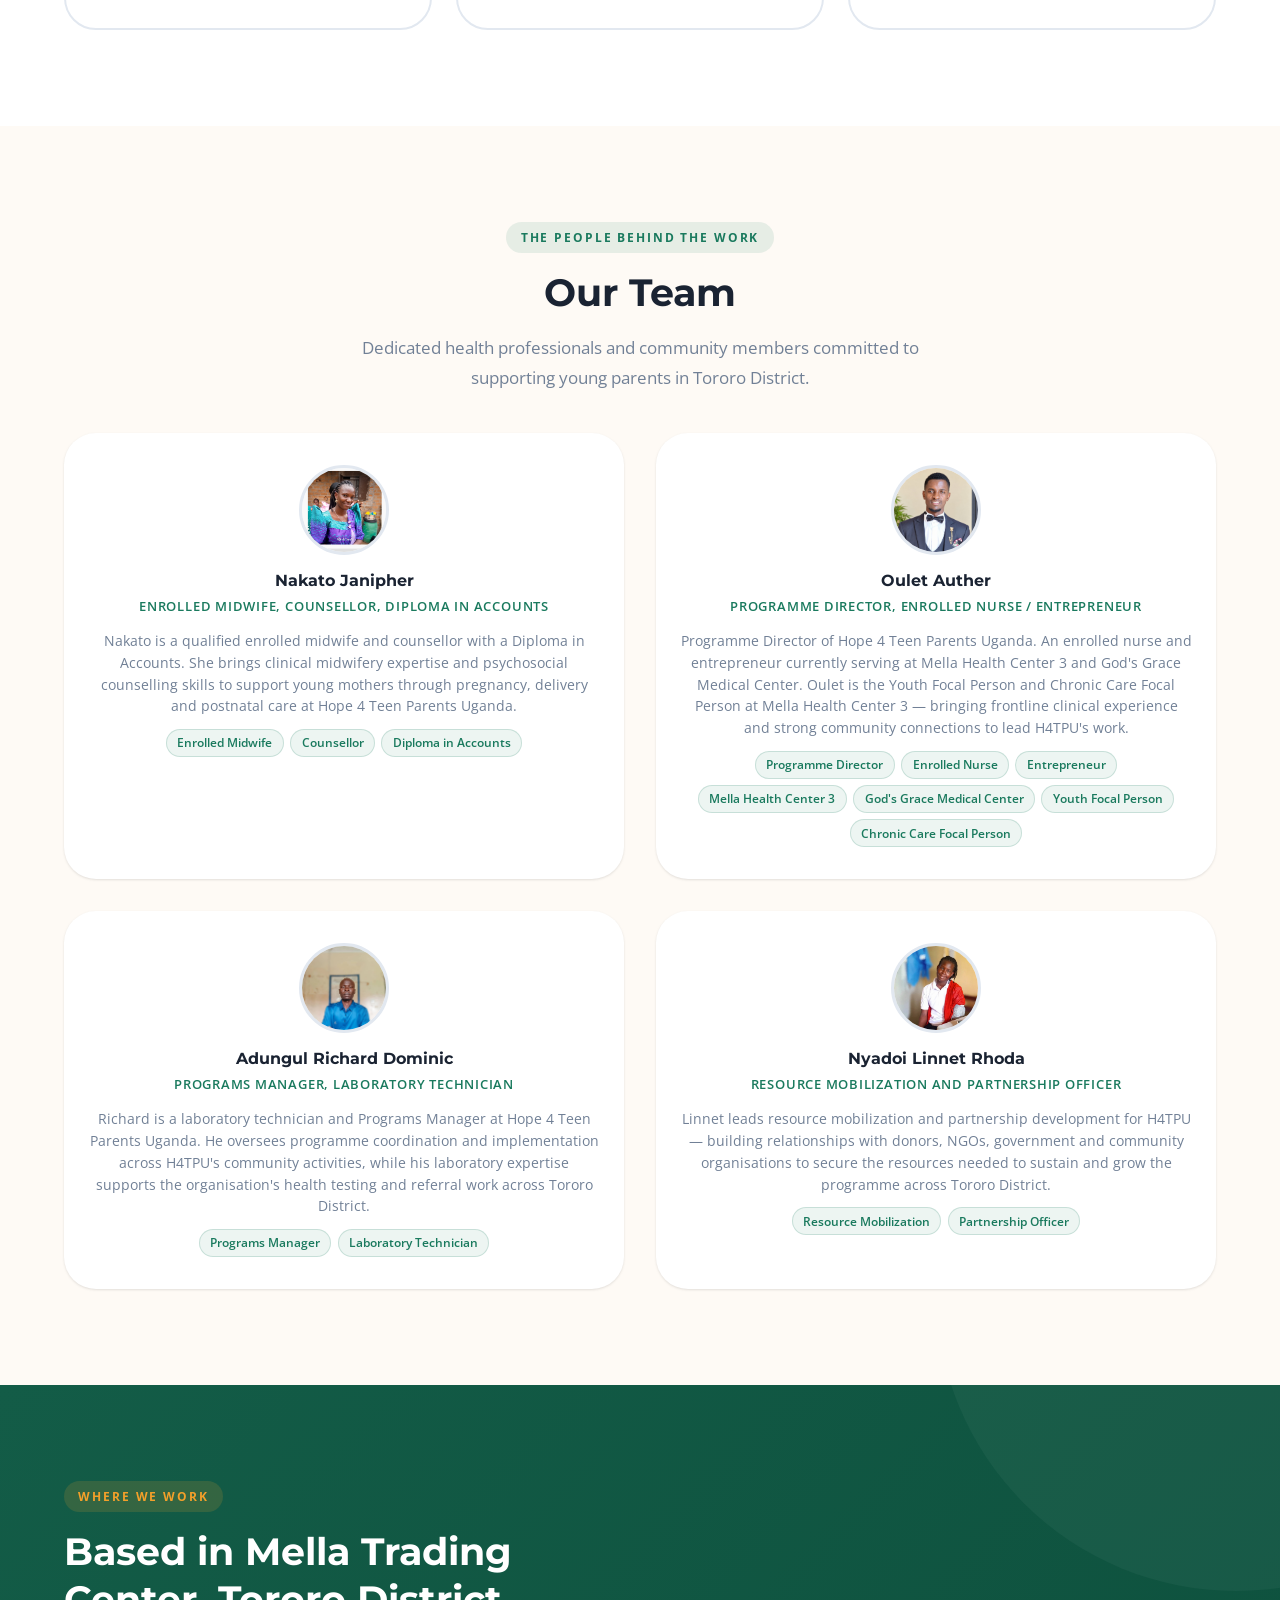
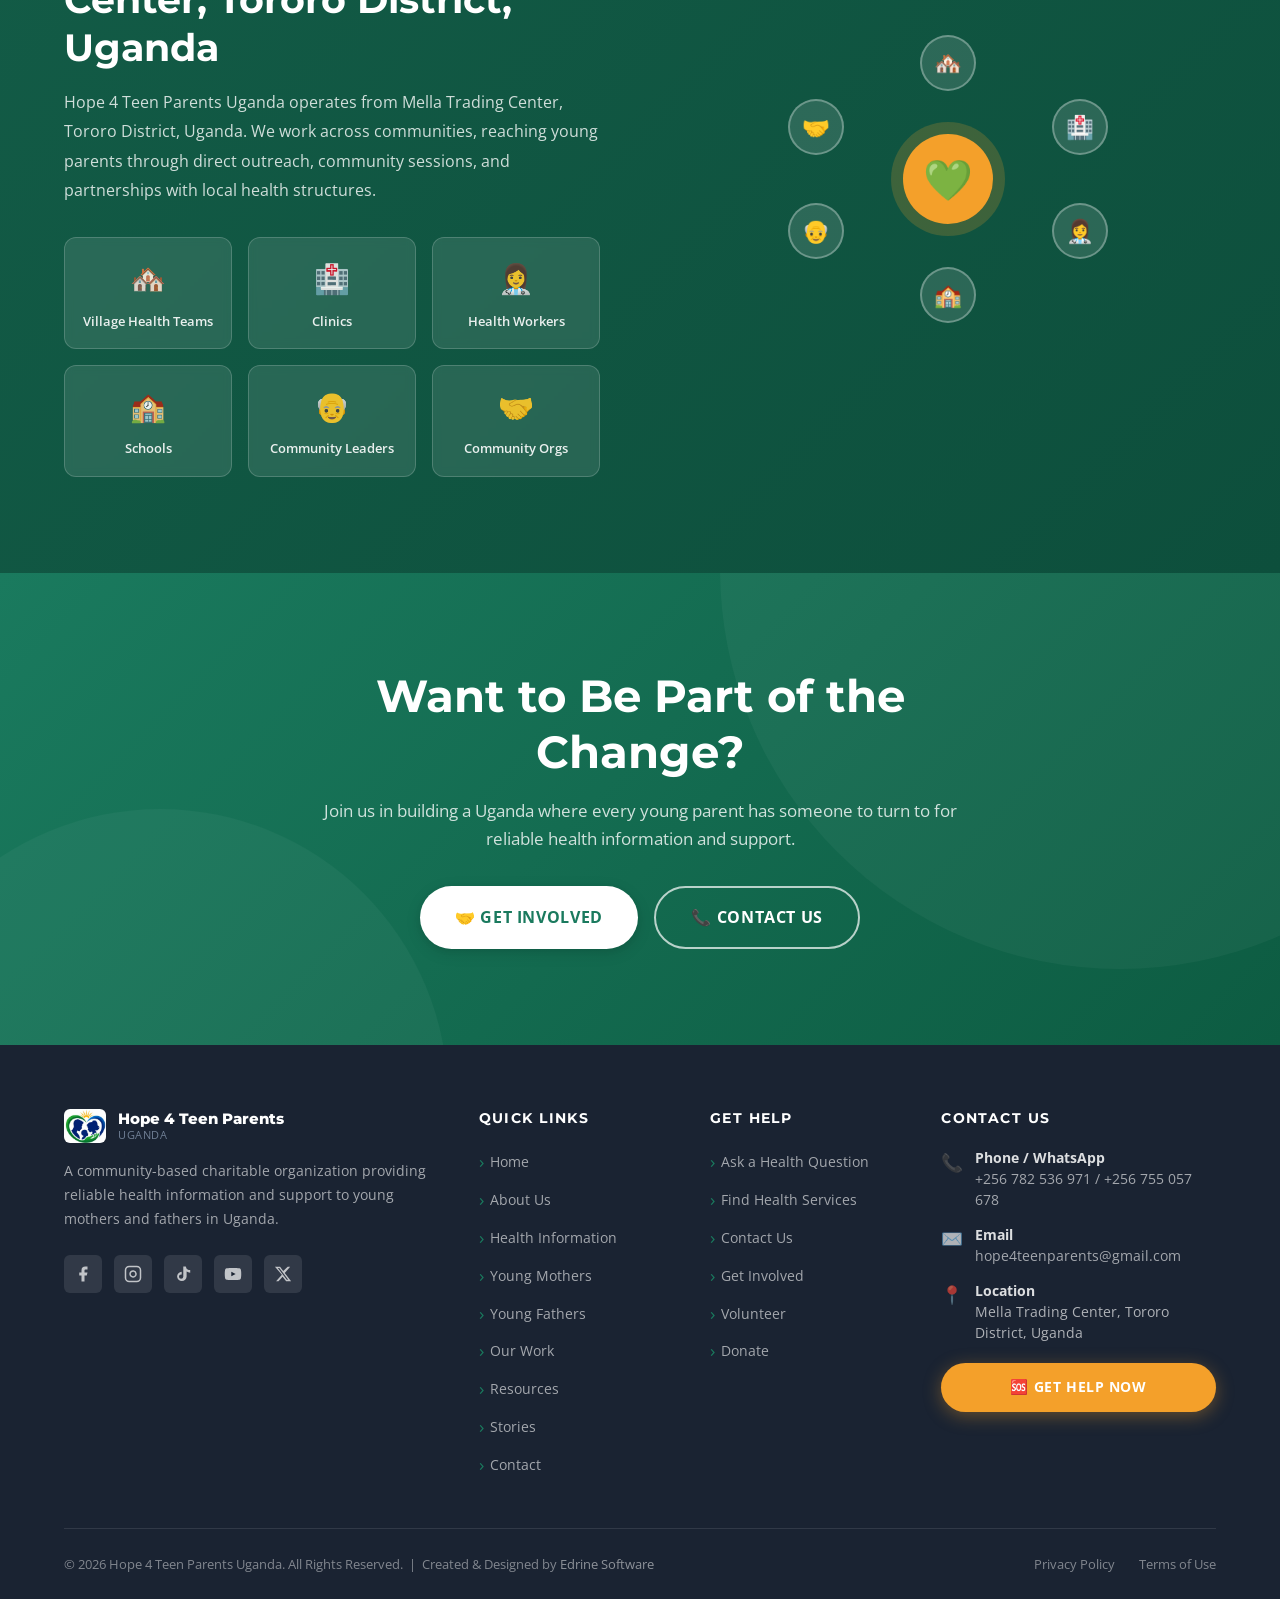
==== commit 23a7cdd6: "Add Edrine Software credit to footer" ====
--- a/about.html
+++ b/about.html
@@ -10,15 +10,22 @@
   <meta property="og:title" content="About Us | Hope 4 Teen Parents Uganda" />
   <meta property="og:description" content="Learn about Hope 4 Teen Parents Uganda — a community-based health organisation at Mella Trading Center, Tororo District, supporting teenage parents." />
   <meta property="og:type" content="website" />
-  <meta property="og:url" content="https://edrine2003.github.io/help4teen/about.html" />
-  <meta property="og:image" content="https://edrine2003.github.io/help4teen/w30.jpeg" />
-  <link rel="canonical" href="https://edrine2003.github.io/help4teen/about.html" />
+  <meta property="og:url" content="https://hope4teenparentsug.org/about.html" />
+  <meta property="og:image" content="https://hope4teenparentsug.org/w30.jpeg" />
+  <link rel="canonical" href="https://hope4teenparentsug.org/about.html" />
   <title>About Us | Hope 4 Teen Parents Uganda — Mella Trading Center, Tororo District</title>
   <link rel="preconnect" href="https://fonts.googleapis.com" />
   <link rel="preconnect" href="https://fonts.gstatic.com" crossorigin />
   <link href="https://fonts.googleapis.com/css2?family=Montserrat:wght@600;700;800&family=Open+Sans:wght@400;500;600&display=swap" rel="stylesheet" />
   <link rel="icon" href="data:image/svg+xml,<svg xmlns='http://www.w3.org/2000/svg' viewBox='0 0 32 32'><rect width='32' height='32' rx='8' fill='%231a7a5e'/><text x='50%' y='55%' dominant-baseline='middle' text-anchor='middle' font-size='18'>💚</text></svg>" />
   <link rel="stylesheet" href="css/style.css" />
+  <link rel="manifest" href="manifest.json" />
+  <meta name="theme-color" content="#1a7a5e" />
+  <meta name="mobile-web-app-capable" content="yes" />
+  <meta name="apple-mobile-web-app-capable" content="yes" />
+  <meta name="apple-mobile-web-app-status-bar-style" content="black-translucent" />
+  <meta name="apple-mobile-web-app-title" content="H4TPU" />
+  <link rel="apple-touch-icon" href="logo.png" />
 </head>
 <body>
 
@@ -310,7 +317,7 @@
         </div>
       </div>
       <div class="footer-bottom">
-        <div class="footer-bottom-left">&copy; 2026 Hope 4 Teen Parents Uganda. All Rights Reserved.</div>
+        <div class="footer-bottom-left">&copy; 2026 Hope 4 Teen Parents Uganda. All Rights Reserved. &nbsp;|&nbsp; Created &amp; Designed by <a href="https://edrine2003.github.io/edrine-software/" target="_blank" rel="noopener noreferrer" style="color:rgba(255,255,255,0.5);transition:color 0.2s;">Edrine Software</a></div>
         <div class="footer-bottom-right"><a href="#">Privacy Policy</a><a href="#">Terms of Use</a></div>
       </div>
     </div>
@@ -329,5 +336,14 @@
     <span class="wa-tooltip">Chat on WhatsApp</span>
   </a>
 
+  <script>
+    if ('serviceWorker' in navigator) {
+      window.addEventListener('load', () => {
+        navigator.serviceWorker.register('/help4teen/service-worker.js')
+          .then(reg => console.log('SW registered'))
+          .catch(err => console.log('SW error', err));
+      });
+    }
+  </script>
 </body>
 </html>
--- a/css/style.css
+++ b/css/style.css
@@ -3493,3 +3493,292 @@
     justify-content: center !important;
   }
 }
+
+/* =========================================================
+   MOBILE-FIRST OPTIMIZATIONS
+   ========================================================= */
+
+/* Larger touch targets for all buttons and links */
+@media (max-width: 768px) {
+
+  /* Buttons — easier to tap */
+  .btn {
+    min-height: 48px;
+    padding: 0.85rem 1.5rem;
+    font-size: 0.95rem;
+  }
+
+  /* Nav links — bigger tap area */
+  .mobile-nav-list li a {
+    padding: 1.1rem 1rem;
+    font-size: 1.1rem;
+  }
+
+  /* Quick help cards — full width on small phones */
+  .quick-help-grid {
+    grid-template-columns: 1fr 1fr;
+    gap: 0.75rem;
+  }
+
+  .quick-card {
+    padding: 1.25rem 1rem;
+  }
+
+  /* Story cards — full width */
+  .stories-grid {
+    grid-template-columns: 1fr;
+  }
+
+  /* Team grid — single column */
+  .team-grid {
+    grid-template-columns: 1fr !important;
+  }
+
+  /* Footer — better spacing */
+  .footer-top {
+    grid-template-columns: 1fr;
+    gap: 2rem;
+  }
+
+  /* WhatsApp button — bigger on mobile */
+  .whatsapp-float {
+    width: 62px;
+    height: 62px;
+    bottom: 1.5rem;
+    right: 1.25rem;
+  }
+
+  .whatsapp-float svg {
+    width: 36px;
+    height: 36px;
+  }
+
+  /* Donate/Get Help buttons in header — show on mobile */
+  .btn-donate {
+    display: none !important;
+  }
+
+  /* Gallery — 2 columns on mobile */
+  .photo-gallery {
+    grid-template-columns: 1fr 1fr;
+    grid-auto-rows: 150px;
+    gap: 0.4rem;
+  }
+
+  .gallery-item.gallery-wide {
+    grid-column: span 2;
+  }
+
+  /* Video — full width on mobile */
+  .video-wrap {
+    max-width: 100%;
+  }
+
+  /* Health cards — 2 columns */
+  .health-grid {
+    grid-template-columns: 1fr 1fr !important;
+    gap: 0.75rem;
+  }
+
+  .health-card {
+    padding: 1.25rem 1rem;
+  }
+
+  /* Steps — 1 column */
+  .steps-grid {
+    grid-template-columns: 1fr;
+  }
+
+  /* About grid — single column */
+  .about-grid {
+    grid-template-columns: 1fr;
+    gap: 2rem;
+  }
+
+  /* Section padding — tighter on mobile */
+  .section-padding {
+    padding: 3rem 0;
+  }
+
+  .section-padding-sm {
+    padding: 2rem 0;
+  }
+
+  /* Confidential section buttons */
+  .confidential-buttons {
+    flex-direction: column;
+    align-items: center;
+  }
+
+  /* Final CTA buttons */
+  .final-cta-buttons {
+    flex-direction: column;
+    align-items: center;
+  }
+
+  /* Stats grid — 2 columns */
+  .stats-grid {
+    grid-template-columns: 1fr 1fr;
+    gap: 1rem;
+  }
+
+  /* Contact methods — 1 column */
+  .contact-methods-grid {
+    grid-template-columns: 1fr;
+  }
+
+  /* Social cards — 2 columns */
+  .social-cards-grid {
+    grid-template-columns: 1fr 1fr !important;
+  }
+
+  /* MVP grid — 1 column */
+  .mvp-grid {
+    grid-template-columns: 1fr;
+  }
+
+  /* Involved grid — 1 column */
+  .involved-grid {
+    grid-template-columns: 1fr;
+  }
+
+  /* Contact form wrap — single column */
+  .contact-form-wrap {
+    grid-template-columns: 1fr;
+    gap: 2rem;
+  }
+
+  /* Values grid — 1 column */
+  .values-grid {
+    grid-template-columns: 1fr;
+  }
+
+  /* Partner grid — 2 columns */
+  .partner-grid {
+    grid-template-columns: 1fr 1fr;
+  }
+
+  /* Donation tiers — 1 column */
+  .donation-tiers {
+    grid-template-columns: 1fr;
+  }
+
+  /* Articles grid — 1 column */
+  .articles-grid {
+    grid-template-columns: 1fr;
+  }
+
+  /* Filter bar — wraps nicely */
+  .filter-bar {
+    gap: 0.4rem;
+  }
+
+  .filter-btn {
+    font-size: 0.78rem;
+    padding: 0.4rem 0.85rem;
+  }
+}
+
+@media (max-width: 400px) {
+  .quick-help-grid {
+    grid-template-columns: 1fr;
+  }
+
+  .health-grid {
+    grid-template-columns: 1fr !important;
+  }
+
+  .stats-grid {
+    grid-template-columns: 1fr 1fr;
+  }
+
+  h1 { font-size: 1.65rem; }
+  h2 { font-size: 1.3rem; }
+}
+
+/* =========================================================
+   PWA INSTALL BANNER
+   ========================================================= */
+.pwa-install-banner {
+  display: none;
+  position: fixed;
+  bottom: 5rem;
+  left: 1rem;
+  right: 1rem;
+  background: var(--color-white);
+  border-radius: var(--radius-xl);
+  box-shadow: var(--shadow-xl);
+  padding: 1rem 1.25rem;
+  z-index: 998;
+  align-items: center;
+  gap: 1rem;
+  border: 2px solid var(--color-primary);
+  animation: slideUp 0.4s ease;
+}
+
+.pwa-install-banner.show {
+  display: flex;
+}
+
+@keyframes slideUp {
+  from { transform: translateY(100px); opacity: 0; }
+  to   { transform: translateY(0);    opacity: 1; }
+}
+
+.pwa-banner-icon {
+  width: 48px;
+  height: 48px;
+  border-radius: 10px;
+  overflow: hidden;
+  flex-shrink: 0;
+}
+
+.pwa-banner-icon img {
+  width: 100%;
+  height: 100%;
+  object-fit: cover;
+}
+
+.pwa-banner-text {
+  flex: 1;
+}
+
+.pwa-banner-text strong {
+  display: block;
+  font-size: 0.9rem;
+  color: var(--color-dark);
+  margin-bottom: 0.15rem;
+}
+
+.pwa-banner-text span {
+  font-size: 0.78rem;
+  color: var(--color-light);
+}
+
+.pwa-banner-actions {
+  display: flex;
+  gap: 0.5rem;
+  flex-shrink: 0;
+}
+
+.pwa-install-btn {
+  background: var(--color-primary);
+  color: white;
+  border: none;
+  border-radius: var(--radius-full);
+  padding: 0.5rem 1rem;
+  font-size: 0.82rem;
+  font-weight: 700;
+  cursor: pointer;
+  font-family: var(--font-body);
+}
+
+.pwa-dismiss-btn {
+  background: none;
+  border: none;
+  color: var(--color-light);
+  font-size: 1.2rem;
+  cursor: pointer;
+  padding: 0.25rem;
+  line-height: 1;
+}
